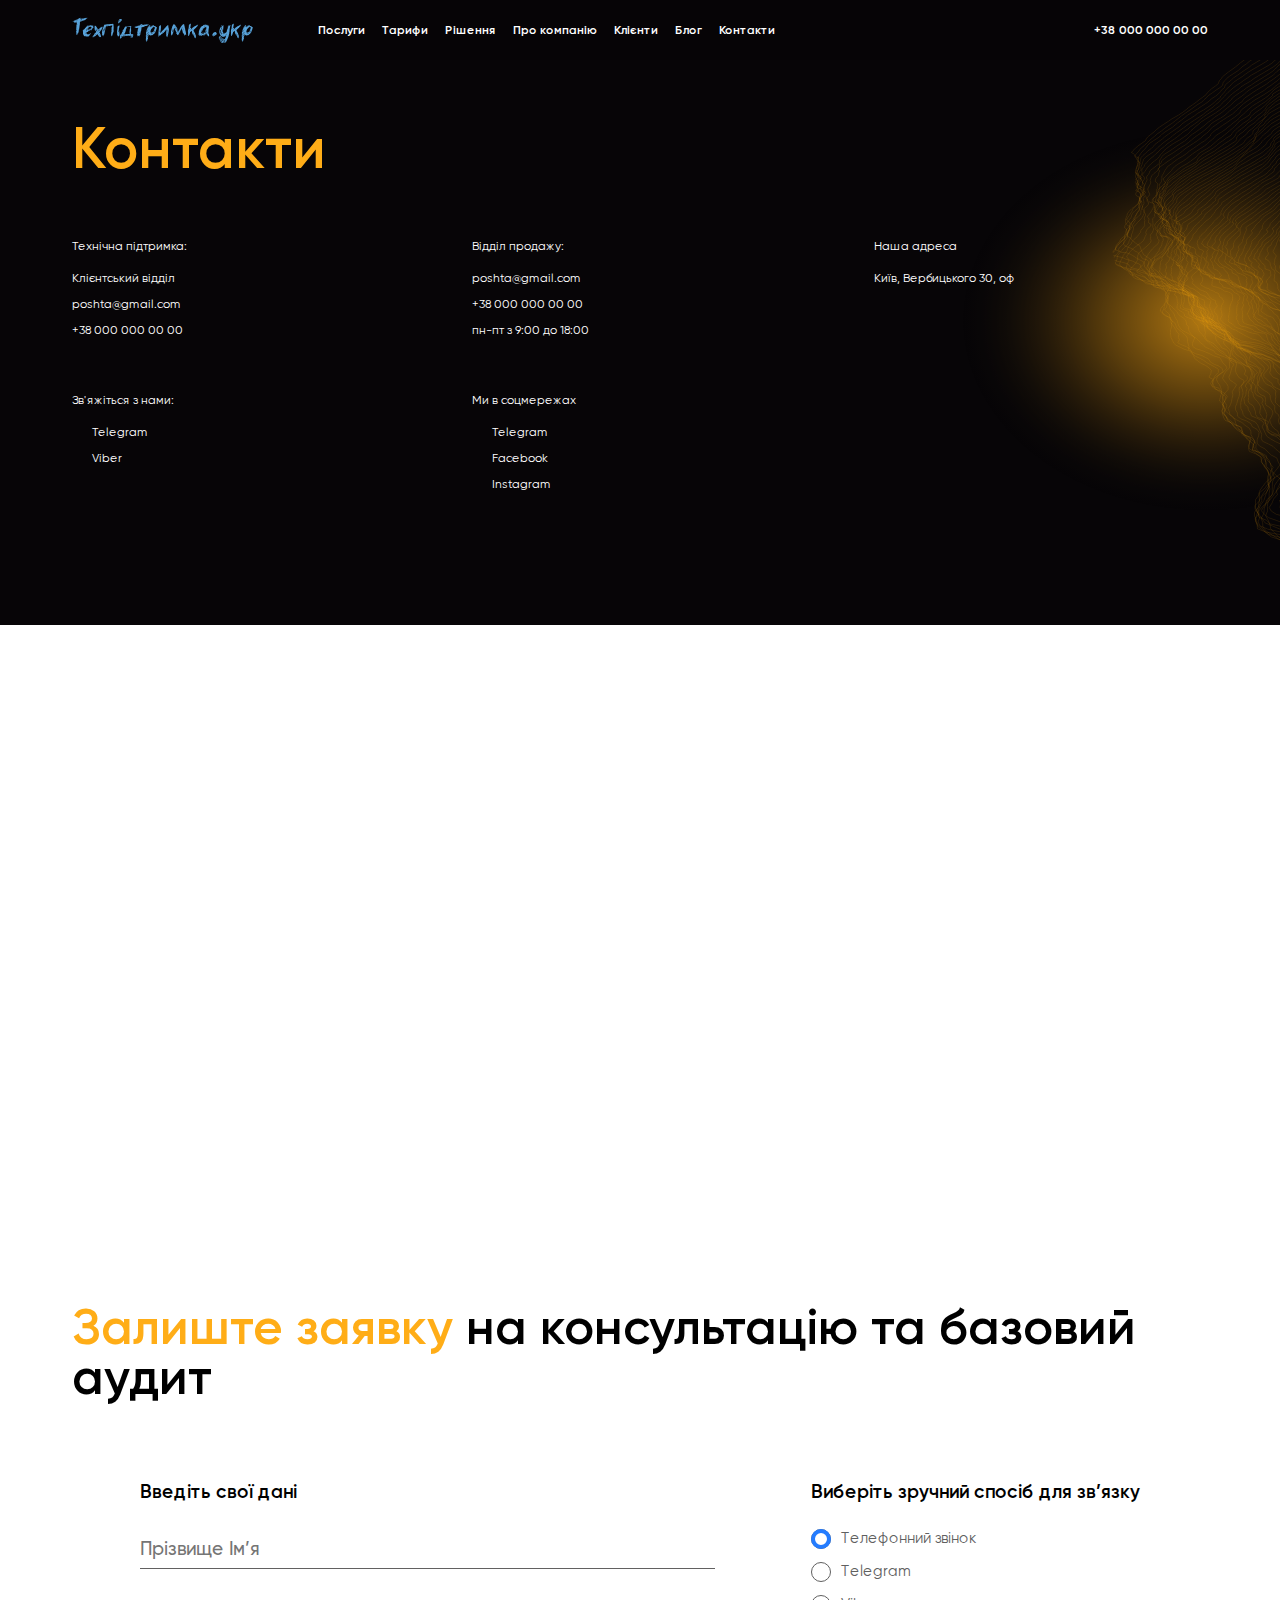
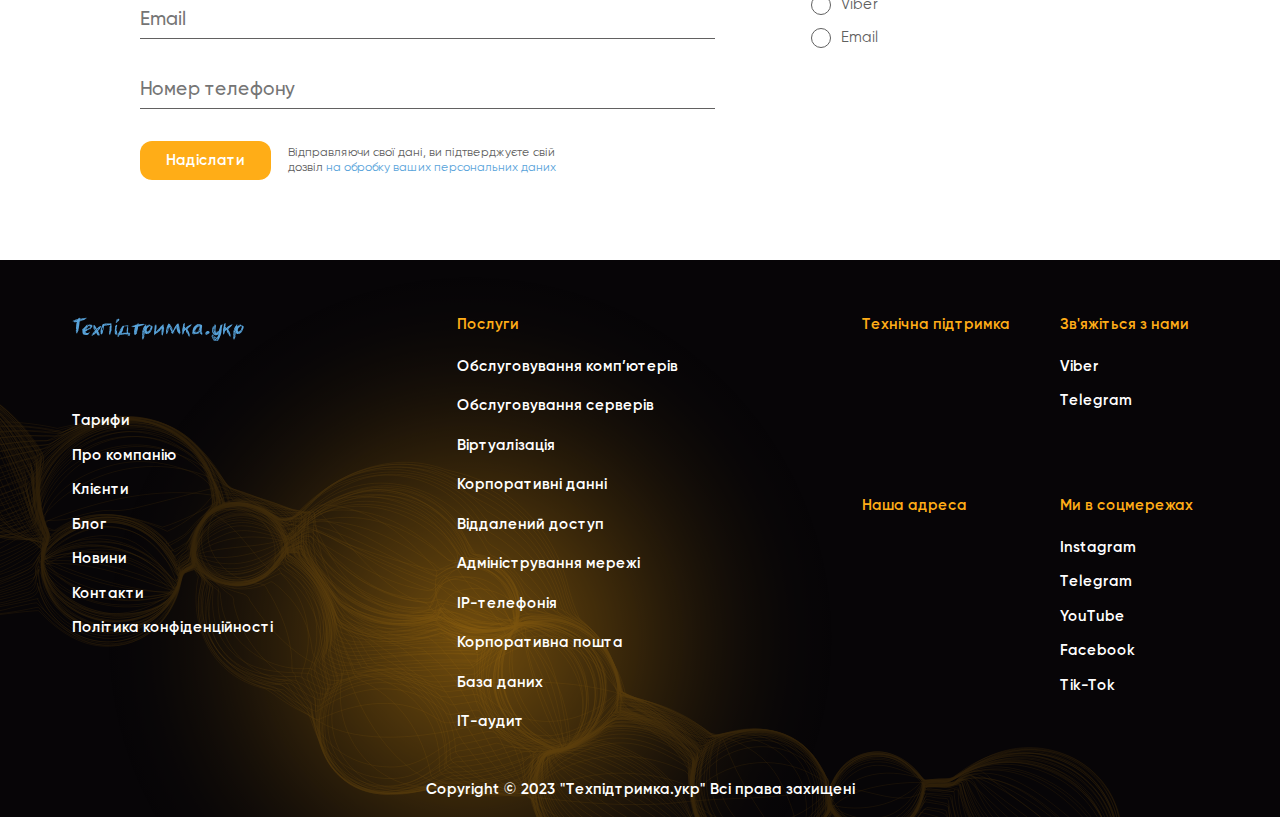
==== contacts.html @ 0f34d23a "Add files via upload" ====
<!doctype html>
<html lang="en">

<head>
	<title>Контакти</title>
	<meta charset="UTF-8">
	<meta name="format-detection" content="telephone=no">
	<!-- <style>body{opacity: 0;}</style> -->
	<link rel="stylesheet" href="css/style.min.css?_v=20230923235158">
	<meta name="robots" content="noindex, nofollow">
	<meta name="viewport" content="width=device-width, initial-scale=1.0">
</head>

<body>
	<div class="wrapper">
		<header class="header">
			<div class="header__container">
				<div class="header__logo-wrapper">
					<a href="#" class="header__logo"><img src="img/logo.svg" alt="logo"></a>
				</div>
				<div class="header__menu menu">
					<nav class="menu__body">
						<ul class="menu__list">
							<li class="menu__item"><a href="" class="menu__link">Послуги</a></li>
							<li class="menu__item"><a href="tariffs.html" class="menu__link">Тарифи</a></li>
							<li class="menu__item"><a href="solutions.html" class="menu__link">Рішення</a></li>
							<li class="menu__item"><a href="" class="menu__link">Про компанію</a></li>
							<li class="menu__item"><a href="" class="menu__link">Клієнти</a></li>
							<li class="menu__item"><a href="" class="menu__link">Блог</a></li>
							<li class="menu__item"><a href="contacts.html" class="menu__link">Контакти</a></li>
						</ul>
					</nav>
				</div>
				<a href="tel:+380000000000" class="header__call">+38 000 000 00 00</a>
				<button type="button" class="menu__icon icon-menu"><span></span></button>
			</div>
		</header>
		<main class="page-contacts">
			<section class="page-contacts__main main-contacts">
				<div class="main-contacts__container">
					<h1 class="main-contacts__title">Контакти</h1>
					<div class="main-contacts__body">
						<div class="main-contacts__item">
							<div class="main-contacts__label">Texнічна підтримка:</div>
							<div class="main-contacts__label">Клієнтський відділ</div>
							<a href="mailto:poshta@gmail.com" class="main-contacts__link">poshta@gmail.com</a>
							<a href="tel:+380000000000" class="main-contacts__link">+38 000 000 00 00</a>
						</div>
						<div class="main-contacts__item">
							<div class="main-contacts__label">Відділ продажу:</div>
							<a href="mailto:poshta@gmail.com" class="main-contacts__link">poshta@gmail.com</a>
							<a href="tel:+380000000000" class="main-contacts__link">+38 000 000 00 00</a>
							<div class="main-contacts__small-text">пн-пт з 9:00 до 18:00</div>
						</div>
						<div class="main-contacts__item">
							<div class="main-contacts__label">Наша адреса</div>
							<a href="#" class="main-contacts__link">Київ, Вербицького 30, оф</a>
						</div>
						<div class="main-contacts__item">
							<div class="main-contacts__label">Зв'яжіться з нами:</div>
							<a href="#" class="main-contacts__link main-contacts__link--societ">Telegram</a>
							<a href="#" class="main-contacts__link main-contacts__link--societ">Viber</a>
						</div>
						<div class="main-contacts__item">
							<div class="main-contacts__label">Ми в соцмережах</div>
							<a href="#" class="main-contacts__link main-contacts__link--societ">Telegram</a>
							<a href="#" class="main-contacts__link main-contacts__link--societ">Facebook</a>
							<a href="#" class="main-contacts__link main-contacts__link--societ">Instagram</a>
						</div>
					</div>
				</div>
			</section>
			<div class="page-contacts__map map">
				<div class="map__container">
					<div class="map__body">
						<iframe src="https://www.google.com/maps/embed?pb=!1m18!1m12!1m3!1d1271.4125043602346!2d30.664823413526623!3d50.40709875201347!2m3!1f0!2f0!3f0!3m2!1i1024!2i768!4f13.1!3m3!1m2!1s0x40d4c4f0b905f12d%3A0x8c354b086184bb72!2z0YPQuy4g0JDRgNGF0LjRgtC10LrRgtC-0YDQsCDQktC10YDQsdC40YbQutC-0LPQviwgMzAsINCa0LjQtdCyLCAwMjAwMA!5e0!3m2!1sru!2sua!4v1695494186461!5m2!1sru!2sua" allowfullscreen="" loading="lazy" referrerpolicy="no-referrer-when-downgrade"></iframe>
					</div>
				</div>
			</div>
			<section class="page-contacts__form-section form-section">
				<div class="form-section__container">
					<h2 class="form-section__title title"><span class="_orange">Залиште заявку </span>на консультацію
						та базовий аудит</h2>
					<form action="#" class="form-section__form form">
						<div class="form__body">
							<div class="form__inputs-block">
								<div class="form__label">Введіть свої дані</div>
								<div class="form__inputs">
									<div class="form__item">
										<input autocomplete="off" type="text" name="name" placeholder="Прізвище Ім’я" class="form__input input" required>
									</div>
									<div class="form__item">
										<input autocomplete="off" type="text" name="email" placeholder="Email" class="form__input input" required>
									</div>
									<div class="form__item">
										<input autocomplete="off" type="text" name="number" placeholder="Номер телефону" class="form__input input" required>
									</div>
								</div>
							</div>
							<div class="form__radio">
								<div class="form__label">Виберіть зручний
									спосіб для зв’язку</div>
								<div class="form__options options">
									<div class="options__item">
										<input id="connect_1" class="options__input" checked type="radio" value="phone" name="option">
										<label for="connect_1" class="options__label"><span class="options__text">Телефонний звінок</span></label>
									</div>
									<div class="options__item">
										<input id="connect_2" class="options__input" type="radio" value="telegram" name="option">
										<label for="connect_2" class="options__label"><span class="options__text">Telegram</span></label>
									</div>
									<div class="options__item">
										<input id="connect_3" class="options__input" type="radio" value="viber" name="option">
										<label for="connect_3" class="options__label"><span class="options__text">Viber</span></label>
									</div>
									<div class="options__item">
										<input id="connect_4" class="options__input" type="radio" value="email" name="option">
										<label for="connect_4" class="options__label"><span class="options__text">Email</span></label>
									</div>
								</div>
							</div>
						</div>
						<div class="form__row">
							<button class="form__button" type="submit">Надіслати</button>
							<div class="form__text">
								Відправляючи свої дані, ви підтверджуєте свій дозвіл
								<a href="#">на обробку ваших персональних даних</a>
							</div>
						</div>
					</form>
				</div>
			</section>
		</main>
		<footer class="footer">
			<div class="footer__container">
				<div class="footer__body">
					<div class="footer__column">
						<div class="footer__logo-wrapper">
							<a href="" class="footer__logo"><img src="img/logo.svg" alt=""></a>
						</div>
						<div data-spollers data-one-spoller class="footer__spollers spollers-footer">
							<details class="spollers-footer__item">
								<summary data-spoller class="spollers-footer__title">Послугли<span></span></summary>
								<div class="spollers-footer__body">
									<a href="#" class="spollers-footer__link">Послуга</a>
									<a href="#" class="spollers-footer__link">Послуга</a>
									<a href="#" class="spollers-footer__link">Послуга</a>
									<a href="#" class="spollers-footer__link">Послуга</a>
								</div>
							</details>
							<details class="spollers-footer__item">
								<summary data-spoller class="spollers-footer__title">Абонентам<span></span></summary>
								<div class="spollers-footer__body">Контент спойлера</div>
							</details>
							<details class="spollers-footer__item">
								<summary data-spoller class="spollers-footer__title">Про компанію<span></span></summary>
								<div class="spollers-footer__body">Контент спойлера</div>
							</details>
						</div>
						<nav class="footer__menu menu-footer">
							<ul class="menu-footer__list">
								<li class="menu-footer__item">
									<a href="tariffs.html" class="menu-footer__link link-footer">Тарифи</a>
								</li>
								<li class="menu-footer__item">
									<a href="#" class="menu-footer__link link-footer">Про компанію</a>
								</li>
								<li class="menu-footer__item">
									<a href="#" class="menu-footer__link link-footer">Клієнти</a>
								</li>
								<li class="menu-footer__item">
									<a href="#" class="menu-footer__link link-footer">Блог</a>
								</li>
								<li class="menu-footer__item">
									<a href="#" class="menu-footer__link link-footer">Новини</a>
								</li>
								<li class="menu-footer__item">
									<a href="contacts.html" class="menu-footer__link link-footer">Контакти</a>
								</li>
								<li class="menu-footer__item">
									<a href="#" class="menu-footer__link link-footer">Політика конфіденційності</a>
								</li>
							</ul>
						</nav>
					</div>
					<div class="footer__column">
						<h4 class="footer__label">Послуги</h4>
						<ul class="footer__services">
							<li class="footer__item-service">
								<a href="#" class="footer__link link-footer">Обслуговування комп’ютерів</a>
							</li>
							<li class="footer__item-service">
								<a href="#" class="footer__link link-footer">Обслуговування серверів</a>
							</li>
							<li class="footer__item-service">
								<a href="#" class="footer__link link-footer">Віртуалізація</a>
							</li>
							<li class="footer__item-service">
								<a href="#" class="footer__link link-footer">Корпоративні данні</a>
							</li>
							<li class="footer__item-service">
								<a href="#" class="footer__link link-footer">Віддалений доступ</a>
							</li>
							<li class="footer__item-service">
								<a href="#" class="footer__link link-footer">Адміністрування мережі</a>
							</li>
							<li class="footer__item-service">
								<a href="#" class="footer__link link-footer">IP-телефонія</a>
							</li>
							<li class="footer__item-service">
								<a href="#" class="footer__link link-footer">Корпоративна пошта</a>
							</li>
							<li class="footer__item-service">
								<a href="#" class="footer__link link-footer">База даних</a>
							</li>
							<li class="footer__item-service">
								<a href="#" class="footer__link link-footer">IT-аудит</a>
							</li>
						</ul>
					</div>
					<div class="footer__column">
						<div class="footer__part-column">
							<h4 class="footer__label">Технічна підтримка</h4>
							<div class="footer__column-body">
							</div>
						</div>
						<div class="footer__part-column">
							<h4 class="footer__label">Зв'яжіться з нами</h4>
							<div class="footer__column-body">
								<a href="#" class="footer__link link-footer _icon-s-viber _societ"><span class="_societ-text">Viber</span></a>
								<a href="#" class="footer__link link-footer _icon-s-telegram _societ"><span class="_societ-text">Telegram</span></a>
							</div>
						</div>
						<div class="footer__part-column">
							<h4 class="footer__label">Наша адреса</h4>
							<div class="footer__column-body"></div>
						</div>
						<div class="footer__part-column">
							<h4 class="footer__label">Ми в соцмережах</h4>
							<div class="footer__column-body">
								<a href="#" class="footer__link link-footer _icon-s-insta _societ"><span class="_societ-text">Instagram</span></a>
								<a href="#" class="footer__link link-footer _icon-s-telegram _societ"><span class="_societ-text">Telegram</span></a>
								<a href="#" class="footer__link link-footer _icon-s-youtube _societ"><span class="_societ-text">YouTube</span></a>
								<a href="#" class="footer__link link-footer _icon-s-facebook _societ"><span class="_societ-text">Facebook</span></a>
								<a href="#" class="footer__link link-footer _icon-s-tik-tok _societ"><span class="_societ-text">Tik-Tok</span></a>
							</div>
						</div>
					</div>
				</div>
				<div class="footer__copy">Copyright © 2023 "Техпідтримка.укр" Всі права захищені</div>
			</div>
		</footer>
	</div>
	<div id="popup" aria-hidden="true" class="popup">
		<div class="popup__wrapper">
			<div class="popup__content">
				<div class="popup__body">
					<div class="popup__image">
						<img src="img/popup-thanks.svg" alt="check">
					</div>
					<h2 class="popup__title">
						Дякуємо, ваша заявка прийнята</h2>
					<div class="popup__text">В найближчий час з вами зв’яжеться
						менеджер для консультації.</div>
					<a href="#" class="popup__close">Повернутись на головну</a>
				</div>
			</div>
		</div>
	</div>
	<script src="js/app.min.js?_v=20230923235158"></script>
</body>

</html>
---- css/style.min.css ----
@charset "UTF-8";@font-face{font-family:Gilroy;font-display:swap;src:url(../fonts/Gilroy-Light.woff2) format("woff2"),url(../fonts/Gilroy-Light.woff) format("woff");font-weight:300;font-style:normal}@font-face{font-family:icons;font-display:swap;src:url(../fonts/icons.woff2) format("woff2"),url(../fonts/icons.woff) format("woff");font-weight:400;font-style:normal}@font-face{font-family:Gilroy;font-display:swap;src:url(../fonts/Gilroy-Regular.woff2) format("woff2"),url(../fonts/Gilroy-Regular.woff) format("woff");font-weight:400;font-style:normal}@font-face{font-family:Gilroy;font-display:swap;src:url(../fonts/Gilroy-SemiBold.woff2) format("woff2"),url(../fonts/Gilroy-SemiBold.woff) format("woff");font-weight:600;font-style:normal}@font-face{font-family:Gilroy;font-display:swap;src:url(../fonts/Gilroy-Medium.woff2) format("woff2"),url(../fonts/Gilroy-Medium.woff) format("woff");font-weight:500;font-style:normal}[class*=_icon-]:before{font-family:icons;font-style:normal;font-weight:400;font-variant:normal;text-transform:none;line-height:1;-webkit-font-smoothing:antialiased;-moz-osx-font-smoothing:grayscale}[class*=_icon-]:before{display:block}._icon-spoller-arrow:before{content:"\e909"}._icon-arrow:before{content:"\e900"}._icon-check:before{content:"\e901"}._icon-minus:before{content:"\e902"}._icon-s-facebook:before{content:"\e903"}._icon-s-insta:before{content:"\e904"}._icon-s-telegram:before{content:"\e905"}._icon-s-tik-tok:before{content:"\e906"}._icon-s-viber:before{content:"\e907"}._icon-s-youtube:before{content:"\e908"}*{padding:0;margin:0;border:0}*,:after,:before{-webkit-box-sizing:border-box;box-sizing:border-box}body,html{height:100%;min-width:320px}body{color:#000;line-height:1;font-family:Gilroy;font-size:.9375rem;-ms-text-size-adjust:100%;-moz-text-size-adjust:100%;-webkit-text-size-adjust:100%;-webkit-font-smoothing:antialiased;-moz-osx-font-smoothing:grayscale}button,input,textarea{font-family:Gilroy;font-size:inherit;line-height:inherit}button{cursor:pointer;color:inherit;background-color:transparent}a{color:inherit;text-decoration:none}ul li{list-style:none}img{vertical-align:top}h1,h2,h3,h4,h5,h6{font-weight:inherit;font-size:inherit}.lock body{overflow:hidden;-ms-touch-action:none;touch-action:none;-ms-scroll-chaining:none;overscroll-behavior:none}.wrapper{min-height:100%;display:-webkit-box;display:-ms-flexbox;display:flex;-webkit-box-orient:vertical;-webkit-box-direction:normal;-ms-flex-direction:column;flex-direction:column;overflow:hidden}@supports (overflow:clip){.wrapper{overflow:clip}}.wrapper>main{-webkit-box-flex:1;-ms-flex:1 1 auto;flex:1 1 auto}.wrapper>*{min-width:0}[class*=__container]{max-width:72.875rem;margin:0 auto;padding:0 .9375rem}.button{display:-webkit-inline-box;display:-ms-inline-flexbox;display:inline-flex;padding:1.25rem 3.125rem;color:#fff;background-color:#ffad17;font-size:.9375rem;border-radius:15px;font-weight:600;-webkit-transition:background-color .3s;transition:background-color .3s}.button:active{background-color:#58a3da}.button--fw{width:100%}input[type=email],input[type=tel],input[type=text],textarea{-webkit-appearance:none;-moz-appearance:none;appearance:none}.input{border-radius:0!important;width:100%;display:block;padding:.5rem 0;border-bottom:1px solid #626161;color:#bfbfbf;font-weight:500}.input:focus{outline:0}.input[placeholder]:not([data-placeholder-nohiden])::-webkit-input-placeholder{-webkit-transition:opacity .3s;transition:opacity .3s}.input[placeholder]:not([data-placeholder-nohiden])::-moz-placeholder{-moz-transition:opacity .3s;transition:opacity .3s}.input[placeholder]:not([data-placeholder-nohiden]):-ms-input-placeholder{-ms-transition:opacity .3s;transition:opacity .3s}.input[placeholder]:not([data-placeholder-nohiden])::-ms-input-placeholder{-ms-transition:opacity .3s;transition:opacity .3s}.input[placeholder]:not([data-placeholder-nohiden])::placeholder{-webkit-transition:opacity .3s;transition:opacity .3s}.input[placeholder]:not([data-placeholder-nohiden]):focus::-webkit-input-placeholder{opacity:0}.input[placeholder]:not([data-placeholder-nohiden]):focus::-moz-placeholder{opacity:0}.input[placeholder]:not([data-placeholder-nohiden]):focus:-ms-input-placeholder{opacity:0}.input[placeholder]:not([data-placeholder-nohiden]):focus::-ms-input-placeholder{opacity:0}.input[placeholder]:not([data-placeholder-nohiden]):focus::placeholder{opacity:0}textarea.input{resize:none;padding:0 0}.checkbox{position:relative}.checkbox:not(:last-child){margin-bottom:.3125em}.checkbox__input{position:absolute;width:0;height:0;opacity:0}.checkbox__input:focus-visible+.checkbox__label:before{-webkit-box-shadow:0 0 5px #000;box-shadow:0 0 5px #000}.checkbox__input:checked+.checkbox__label:before{background:#000}.checkbox__label{cursor:pointer;display:-webkit-inline-box;display:-ms-inline-flexbox;display:inline-flex;position:relative;gap:10px}.checkbox__label:before{content:"";-ms-flex-item-align:start;align-self:flex-start;-webkit-box-flex:0;-ms-flex:0 0 20px;flex:0 0 20px;width:20px;height:20px;border:1px solid #a7a9ac}.checkbox__text{-ms-flex-item-align:center;-ms-grid-row-align:center;align-self:center}.options{display:-webkit-box;display:-ms-flexbox;display:flex;-webkit-box-orient:vertical;-webkit-box-direction:normal;-ms-flex-direction:column;flex-direction:column;-webkit-box-align:start;-ms-flex-align:start;align-items:flex-start}.options__item{position:relative;cursor:pointer}.options__item:not(:last-child){margin-bottom:.625rem}.options__input{width:0;height:0;opacity:0;position:absolute}.options__input:focus-visible+.options__label:before{-webkit-box-shadow:0 0 5px #000;box-shadow:0 0 5px #000}.options__input:checked+.options__label:after{-webkit-transform:scale(1);-ms-transform:scale(1);transform:scale(1)}.options__label{display:-webkit-inline-box;display:-ms-inline-flexbox;display:inline-flex;-webkit-box-align:center;-ms-flex-align:center;align-items:center;cursor:pointer;gap:10px}.options__label:before{content:"";-ms-flex-item-align:start;align-self:flex-start;width:20px;height:20px;-webkit-box-flex:0;-ms-flex:0 0 20px;flex:0 0 20px;border-radius:50%;border:1.5px solid #606060}.options__label:after{content:"";-webkit-transition:all .3s ease 0s;transition:all .3s ease 0s;-webkit-transform:scale(0);-ms-transform:scale(0);transform:scale(0);width:20px;height:20px;border-radius:50%;border:.25rem solid #247cff;position:absolute}.options__text{color:#606060;font-size:.9375rem}.noUi-target,.noUi-target *{-webkit-touch-callout:none;-webkit-tap-highlight-color:transparent;-webkit-user-select:none;-ms-touch-action:none;touch-action:none;-ms-user-select:none;-moz-user-select:none;user-select:none;-webkit-box-sizing:border-box;box-sizing:border-box}.noUi-target{position:relative}.noUi-base,.noUi-connects{width:100%;height:100%;position:relative;z-index:1}.noUi-connects{overflow:hidden;z-index:0}.noUi-connect,.noUi-origin{will-change:transform;position:absolute;z-index:1;top:0;right:0;height:100%;width:100%;-ms-transform-origin:0 0;-webkit-transform-origin:0 0;-webkit-transform-style:preserve-3d;transform-origin:0 0;-webkit-transform-style:flat;transform-style:flat}.noUi-txt-dir-rtl.noUi-horizontal .noUi-origin{left:0;right:auto}.noUi-vertical .noUi-origin{top:-100%;width:0}.noUi-horizontal .noUi-origin{height:0}.noUi-handle{-webkit-backface-visibility:hidden;backface-visibility:hidden;position:absolute}.noUi-touch-area{height:100%;width:100%}.noUi-state-tap .noUi-connect,.noUi-state-tap .noUi-origin{-webkit-transition:-webkit-transform .3s;transition:-webkit-transform .3s;transition:transform .3s;transition:transform .3s,-webkit-transform .3s}.noUi-state-drag *{cursor:inherit!important}.noUi-horizontal{height:18px}.noUi-horizontal .noUi-handle{width:34px;height:28px;right:-17px;top:-6px}.noUi-vertical{width:18px}.noUi-vertical .noUi-handle{width:28px;height:34px;right:-6px;bottom:-17px}.noUi-txt-dir-rtl.noUi-horizontal .noUi-handle{left:-17px;right:auto}.noUi-target{background:#fafafa;border-radius:4px;border:1px solid #d3d3d3;-webkit-box-shadow:inset 0 1px 1px #f0f0f0,0 3px 6px -5px #bbb;box-shadow:inset 0 1px 1px #f0f0f0,0 3px 6px -5px #bbb}.noUi-connects{border-radius:3px}.noUi-connect{background:#3fb8af}.noUi-draggable{cursor:ew-resize}.noUi-vertical .noUi-draggable{cursor:ns-resize}.noUi-handle{border:1px solid #d9d9d9;border-radius:3px;background:#fff;cursor:default;-webkit-box-shadow:inset 0 0 1px #fff,inset 0 1px 7px #ebebeb,0 3px 6px -3px #bbb;box-shadow:inset 0 0 1px #fff,inset 0 1px 7px #ebebeb,0 3px 6px -3px #bbb}.noUi-active{-webkit-box-shadow:inset 0 0 1px #fff,inset 0 1px 7px #ddd,0 3px 6px -3px #bbb;box-shadow:inset 0 0 1px #fff,inset 0 1px 7px #ddd,0 3px 6px -3px #bbb}.noUi-handle:after,.noUi-handle:before{content:"";display:block;position:absolute;height:14px;width:1px;background:#e8e7e6;left:14px;top:6px}.noUi-handle:after{left:17px}.noUi-vertical .noUi-handle:after,.noUi-vertical .noUi-handle:before{width:14px;height:1px;left:6px;top:14px}.noUi-vertical .noUi-handle:after{top:17px}[disabled] .noUi-connect{background:#b8b8b8}[disabled] .noUi-handle,[disabled].noUi-handle,[disabled].noUi-target{cursor:not-allowed}.noUi-pips,.noUi-pips *{-webkit-box-sizing:border-box;box-sizing:border-box}.noUi-pips{position:absolute;color:#999}.noUi-value{position:absolute;white-space:nowrap;text-align:center}.noUi-value-sub{color:#ccc;font-size:10px}.noUi-marker{position:absolute;background:#ccc}.noUi-marker-sub{background:#aaa}.noUi-marker-large{background:#aaa}.noUi-pips-horizontal{padding:10px 0;height:80px;top:100%;left:0;width:100%}.noUi-value-horizontal{-webkit-transform:translate(-50%,50%);-ms-transform:translate(-50%,50%);transform:translate(-50%,50%)}.noUi-rtl .noUi-value-horizontal{-webkit-transform:translate(50%,50%);-ms-transform:translate(50%,50%);transform:translate(50%,50%)}.noUi-marker-horizontal.noUi-marker{margin-left:-1px;width:2px;height:5px}.noUi-marker-horizontal.noUi-marker-sub{height:10px}.noUi-marker-horizontal.noUi-marker-large{height:15px}.noUi-pips-vertical{padding:0 10px;height:100%;top:0;left:100%}.noUi-value-vertical{-webkit-transform:translate(0,-50%);-ms-transform:translate(0,-50%);transform:translate(0,-50%);padding-left:25px}.noUi-rtl .noUi-value-vertical{-webkit-transform:translate(0,50%);-ms-transform:translate(0,50%);transform:translate(0,50%)}.noUi-marker-vertical.noUi-marker{width:5px;height:2px;margin-top:-1px}.noUi-marker-vertical.noUi-marker-sub{width:10px}.noUi-marker-vertical.noUi-marker-large{width:15px}.noUi-tooltip{display:block;position:absolute;border:1px solid #d9d9d9;border-radius:3px;background:#fff;color:#000;padding:5px;text-align:center;white-space:nowrap}.noUi-horizontal .noUi-tooltip{-webkit-transform:translate(-50%,0);-ms-transform:translate(-50%,0);transform:translate(-50%,0);left:50%;bottom:120%}.noUi-vertical .noUi-tooltip{-webkit-transform:translate(0,-50%);-ms-transform:translate(0,-50%);transform:translate(0,-50%);top:50%;right:120%}.noUi-horizontal .noUi-origin>.noUi-tooltip{-webkit-transform:translate(50%,0);-ms-transform:translate(50%,0);transform:translate(50%,0);left:auto;bottom:10px}.noUi-vertical .noUi-origin>.noUi-tooltip{-webkit-transform:translate(0,-18px);-ms-transform:translate(0,-18px);transform:translate(0,-18px);top:auto;right:28px}.header-window__range.noUi-target{background-color:transparent;border-radius:0;border:none;-webkit-box-shadow:none;box-shadow:none;height:.125rem}.header-window__range .noUi-base{background-color:#606060}.header-window__range .noUi-connects{border-radius:0}.header-window__range .noUi-connect{background-color:transparent}.header-window__range .noUi-handle{background-color:transparent;-webkit-box-shadow:none;box-shadow:none;border:none}.header-window__range .noUi-handle::after,.header-window__range .noUi-handle::before{display:none}.header-window__range .noUi-touch-area{width:.875rem;height:.875rem;border-radius:50%;background-color:#ffad17;margin-left:.75rem}body::after{content:"";background-color:rgba(0,0,0,.5);position:fixed;width:100%;height:100%;top:0;left:0;opacity:0;-webkit-transition:opacity .8s ease 0s;transition:opacity .8s ease 0s;pointer-events:none;z-index:149}.popup-show body::after{opacity:1}.popup{position:fixed;top:0;left:0;bottom:0;right:0;padding:30px 10px;-webkit-transition:visibility .8s ease 0s;transition:visibility .8s ease 0s;visibility:hidden;pointer-events:none}.popup_show{z-index:150;visibility:visible;overflow:auto;pointer-events:auto}.popup_show .popup__content{visibility:visible;-webkit-transform:scale(1);-ms-transform:scale(1);transform:scale(1)}.popup__wrapper{display:-webkit-box;display:-ms-flexbox;display:flex;-webkit-box-orient:vertical;-webkit-box-direction:normal;-ms-flex-direction:column;flex-direction:column;-webkit-box-align:center;-ms-flex-align:center;align-items:center;min-height:100%;-webkit-box-flex:1;-ms-flex:1 1 auto;flex:1 1 auto;width:100%;display:flex;-webkit-box-pack:center;-ms-flex-pack:center;justify-content:center;align-items:center}.popup__content{visibility:hidden;-webkit-transform:scale(0);-ms-transform:scale(0);transform:scale(0);-webkit-transition:-webkit-transform .3s ease 0s;transition:-webkit-transform .3s ease 0s;transition:transform .3s ease 0s;transition:transform .3s ease 0s,-webkit-transform .3s ease 0s;background-color:#fff;padding:2.125rem 1.25rem 1rem;width:100%;max-width:15rem;border-radius:10px}.lock .popup__content{visibility:visible}.popup__body{display:-webkit-box;display:-ms-flexbox;display:flex;-webkit-box-orient:vertical;-webkit-box-direction:normal;-ms-flex-direction:column;flex-direction:column;text-align:center;color:#070507;-webkit-box-align:center;-ms-flex-align:center;align-items:center}.popup__image{max-width:3.3125rem}.popup__image img{max-width:100%}.popup__image:not(:last-child){margin-bottom:1.625rem}.popup__title{font-size:1.125rem}.popup__title:not(:last-child){margin-bottom:1.625rem}.popup__text{font-size:.75rem;font-weight:300}.popup__text:not(:last-child){margin-bottom:1.0625rem}.popup__close{padding:.625rem .8125rem;border-radius:10px;background-color:#58a3da;-webkit-transition:background-color .3s;transition:background-color .3s;font-size:.75rem;font-weight:600;color:#fff}.popup__close:focus{outline:0}.popup__close:active{background-color:#ffad17}.spollers{display:-ms-grid;display:grid}.spollers__item{font-size:1.25rem;border-bottom:.0625rem solid #626161}.spollers__title{width:100%;cursor:default;text-align:left;padding:1.875rem 3.75rem 1.875rem 0;position:relative;list-style:none;font-size:1.125rem;font-weight:500;color:#070507}._spoller-init .spollers__title{cursor:pointer}._spoller-init .spollers__title::after,._spoller-init .spollers__title::before{content:"";position:absolute;right:10px;top:50%;background-color:#070507;height:2.5px;width:15px;-webkit-transition:-webkit-transform .5s ease 0s;transition:-webkit-transform .5s ease 0s;transition:transform .5s ease 0s;transition:transform .5s ease 0s,-webkit-transform .5s ease 0s}._spoller-init .spollers__title::before{-webkit-transform:translate(-75%,-50%) rotate(40deg);-ms-transform:translate(-75%,-50%) rotate(40deg);transform:translate(-75%,-50%) rotate(40deg);border-radius:50px 0 0 0}._spoller-init .spollers__title::after{-webkit-transform:translate(0,-50%) rotate(-40deg);-ms-transform:translate(0,-50%) rotate(-40deg);transform:translate(0,-50%) rotate(-40deg);border-radius:0 50px 0 0}._spoller-init .spollers__title._spoller-active::before{-webkit-transform:translateX(-75%) rotate(-40deg);-ms-transform:translateX(-75%) rotate(-40deg);transform:translateX(-75%) rotate(-40deg)}._spoller-init .spollers__title._spoller-active::after{-webkit-transform:rotate(40deg);-ms-transform:rotate(40deg);transform:rotate(40deg)}.spollers__body{padding:1.25rem 0;font-size:1rem}[class*=-ibg]{position:relative}[class*=-ibg] img{position:absolute;width:100%;height:100%;top:0;left:0;-o-object-fit:cover;object-fit:cover}[class*=-ibg--contain] img{-o-object-fit:contain;object-fit:contain}.title{font-weight:600}.title ._orange{color:#ffad17}.item-services{background-color:#090207;border-radius:15px;overflow:hidden;display:-webkit-box;display:-ms-flexbox;display:flex;color:#fff;overflow:hidden}.item-services__body{display:-webkit-box;display:-ms-flexbox;display:flex;-webkit-box-orient:vertical;-webkit-box-direction:normal;-ms-flex-direction:column;flex-direction:column;-webkit-box-pack:justify;-ms-flex-pack:justify;justify-content:space-between;padding:1.875rem 2.5rem 1.875rem 1.875rem}.item-services__title{font-weight:600}.item-services__title:not(:last-child){margin-bottom:1.25rem}.item-services__title a:hover{text-decoration:underline}.item-services__text{font-weight:500}.item-services__link{width:2.5625rem;height:2.1875rem;background-color:#ffad17;color:#000;display:-webkit-box;display:-ms-flexbox;display:flex;-webkit-box-pack:center;-ms-flex-pack:center;justify-content:center;-webkit-box-align:center;-ms-flex-align:center;align-items:center;border-radius:17px;font-size:1.25rem}.item-services__image{-webkit-box-flex:0;-ms-flex:0 0 38.786765%;flex:0 0 38.786765%;position:relative}.item-services__image img{position:absolute;bottom:0;right:0;width:100%;height:100%;-o-object-fit:contain;object-fit:contain;-o-object-position:bottom right;object-position:bottom right}.offer__block{border-radius:40px;overflow:hidden}.offer__content{padding:3.4375rem 1.25rem 1.25rem 3.4375rem}.offer__title{font-weight:600}.offer__sub-title{font-size:.9375rem}.offer__button{background-color:#58a3da;-webkit-transition:background-color .3s;transition:background-color .3s;display:inline-block;padding:1.1875rem 1.625rem;border-radius:15px;color:#fff;font-weight:600}.offer__button::active{background-color:#ffad17}.offer__image{display:none}.header{background-color:#060406;color:#fff;padding:1.0625rem 0;font-size:.75rem;position:fixed;top:0;left:0;width:100%;z-index:100}.header__container{display:-webkit-box;display:-ms-flexbox;display:flex;-webkit-box-align:center;-ms-flex-align:center;align-items:center}.header__logo-wrapper{-webkit-box-flex:0;-ms-flex:0 1 11.3125rem;flex:0 1 11.3125rem}.header__logo{max-width:11.3125rem;display:block;-webkit-transition:-webkit-transform .3s;transition:-webkit-transform .3s;transition:transform .3s;transition:transform .3s,-webkit-transform .3s}.header__logo img{max-width:100%}.header__call{font-weight:500;-webkit-box-flex:0;-ms-flex:0 0 auto;flex:0 0 auto;-webkit-transition:color .3s;transition:color .3s;font-weight:600}.header__call:active{color:#58a3da}.menu__list{display:-webkit-box;display:-ms-flexbox;display:flex;-ms-flex-wrap:wrap;flex-wrap:wrap;-webkit-column-gap:1.0625rem;-moz-column-gap:1.0625rem;column-gap:1.0625rem;row-gap:.625rem}.menu__link{font-weight:600;-webkit-transition:color .3s;transition:color .3s}.menu__link:active{color:#58a3da}.menu__link._active{color:#58a3da;pointer-events:none}.icon-menu{display:none}.footer{background-color:#070507;padding-bottom:1.25rem;color:#fff;font-weight:600;position:relative}.footer::before{content:"";position:absolute;bottom:0;left:0;width:100%;height:100%;background:url(../img/footer-decor.svg) left bottom/contain no-repeat}.footer__container{position:relative;z-index:2}.footer__body{display:-webkit-box;display:-ms-flexbox;display:flex}.footer__logo{max-width:10.75rem;display:inline-block;-webkit-transition:-webkit-transform .3s;transition:-webkit-transform .3s;transition:transform .3s;transition:transform .3s,-webkit-transform .3s}.footer__logo:active{-webkit-transform:scale(1.05);-ms-transform:scale(1.05);transform:scale(1.05)}.footer__logo img{max-width:100%}.footer__label:not(:last-child){margin-bottom:1.5625rem}.footer__item-service:not(:last-child){margin-bottom:1.25rem}.footer__column-body{display:-webkit-box;display:-ms-flexbox;display:flex;gap:.9375rem}.footer__copy{text-align:center}.menu-footer__item:not(:last-child){margin-bottom:.9375rem}.link-footer{line-height:1.3}.main-block__text{color:#606060;line-height:1.5}.main-block__sub-title{font-weight:600}.tabs-tariffs__navigation{padding:.1875rem;border-radius:30px;background-color:#f2f2f2;display:-webkit-inline-box;display:-ms-inline-flexbox;display:inline-flex}.tabs-tariffs__title{padding:1.125rem 3.125rem;border-radius:40px;color:#b9b9ba;font-size:.75rem;font-weight:600;background-color:transparent}.tabs-tariffs__title._tab-active{background-color:#58a3da;color:#fff}.window-main-block{background-color:#f4f4f4;border-radius:1.25rem;overflow:hidden}.header-window{background-color:#282829;padding:2rem 2.6875rem;color:#fff}.header-window__title{color:#b9b9ba;font-size:.75rem;font-weight:500}.header-window__call{font-size:1rem;font-weight:600;line-height:1.5}.header-window__grid{display:-ms-grid;display:grid}.header-window__top{display:-webkit-box;display:-ms-flexbox;display:flex;-webkit-box-pack:justify;-ms-flex-pack:justify;justify-content:space-between;gap:1.25rem;-webkit-box-align:center;-ms-flex-align:center;align-items:center}.header-window__top:not(:last-child){margin-bottom:.75rem}.header-window__label{font-size:.75rem;font-weight:500}.header-window__value{font-size:1rem;font-weight:500}.header-window__value input{max-width:25px;display:inline-block;background-color:transparent;color:#fff;text-align:right}#time-range .header-window__value input{max-width:1.125rem}.header-window__range:not(:last-child){margin-bottom:.5625rem}.header-window__values-range{display:-webkit-box;display:-ms-flexbox;display:flex;-webkit-box-pack:justify;-ms-flex-pack:justify;justify-content:space-between;gap:1.25rem}.header-window__range-value{color:#606060;font-size:.5625rem;font-weight:500}.header-window__checkboxes{display:-webkit-box;display:-ms-flexbox;display:flex;-ms-flex-wrap:wrap;flex-wrap:wrap;gap:.1875rem}.header-window__checkbox{position:relative;-webkit-box-flex:0;-ms-flex:0 0 auto;flex:0 0 auto}.header-window__input-checkbox{position:absolute;width:0;height:0;opacity:0}.header-window__input-checkbox:checked+.header-window__label-checkbox{color:#fff;background-color:#ffad17}.header-window__label-checkbox{width:2.3125rem;height:2.3125rem;border-radius:10px;border:.0625rem solid #ffad17;font-size:.5625rem;display:-webkit-box;display:-ms-flexbox;display:flex;-webkit-box-pack:center;-ms-flex-pack:center;justify-content:center;-webkit-box-align:center;-ms-flex-align:center;align-items:center;font-weight:500;cursor:pointer;color:#606060;-webkit-transition:color .3s,border-color .3s;transition:color .3s,border-color .3s}.content-window{display:-ms-grid;display:grid;-ms-grid-columns:1fr (14.75rem)[3];grid-template-columns:1fr repeat(3,14.75rem);padding:2.3125rem 1.875rem 2.875rem;font-size:.75rem;row-gap:1.3125rem;text-align:center;position:relative}.content-window::after,.content-window::before{content:"";position:absolute;width:100%;left:0;background-color:#f4f4f4;z-index:2}.content-window::before{top:0;height:2.3125rem}.content-window::after{bottom:0;height:2.875rem}.content-window__title{font-size:.875rem;color:#282829}.content-window__tariff{font-size:.875rem;color:#282829;line-height:1.4;padding:0 .625rem}.content-window__label{text-align:left}.content-window__value ._icon-check{width:1.4375rem;height:1.4375rem;display:inline-block;border-radius:50%;background-color:#ffad17;display:-webkit-box;display:-ms-flexbox;display:flex;-webkit-box-pack:center;-ms-flex-pack:center;justify-content:center;-webkit-box-align:center;-ms-flex-align:center;align-items:center;color:#fff;margin:0 auto;font-size:.625rem}.content-window__value ._icon-minus{width:1.4375rem;height:1.4375rem;display:inline-block;border-radius:50%;background-color:#606060;display:-webkit-box;display:-ms-flexbox;display:flex;-webkit-box-pack:center;-ms-flex-pack:center;justify-content:center;-webkit-box-align:center;-ms-flex-align:center;align-items:center;color:#fff;margin:0 auto;font-size:.1875rem}.content-window__button{padding:.8125rem 1.875rem;display:inline-block;background-color:#58a3da;border-radius:15px;-ms-flex-item-align:center;-ms-grid-row-align:center;align-self:center;color:#fff;font-size:.5625rem;font-weight:600;max-width:10.4375rem;margin:0 auto;-webkit-transition:background-color .3s;transition:background-color .3s}.content-window__decor{width:.0625rem;height:100%;background-color:#606060;position:absolute}.services__title:not(:last-child){margin-bottom:1.25rem}.services__button-wrapper{display:-webkit-box;display:-ms-flexbox;display:flex;-webkit-box-pack:center;-ms-flex-pack:center;justify-content:center}.form{max-width:62.5rem;margin:0 auto}.form__label{font-weight:600}.form__button{padding:.75rem 1.625rem;border-radius:12px;background-color:#ffad17;color:#fff;font-weight:600;-webkit-transition:background-color .3s;transition:background-color .3s}.form__button:active{background-color:#58a3da}.form__text{color:#606060;font-size:.75rem;max-width:18.125rem;line-height:1.3}.form__text a{color:#58a3da}.first-display-solutions{position:relative;overflow:hidden;background-color:#d4eeca}.first-display-solutions__container{position:relative;z-index:2}.first-display-solutions__offer{max-width:28.125rem}.first-display-solutions__title{color:#010101;font-weight:600}.first-display-solutions__button{padding:1.0625rem 2.6875rem;border-radius:15px;background-color:#ffad17;color:#fff;font-weight:600;-webkit-transition:background-color .3s;transition:background-color .3s}.first-display-solutions__button:active{background-color:#58a3da}.first-display-solutions__image{position:absolute;top:50px;right:0;width:100%;height:100%;-o-object-fit:cover;object-fit:cover}.tabs-solutions-block__title{font-weight:500}.tabs-solutions__title{padding:.625rem 1.25rem;border-radius:15px;background-color:#e8e8e8;color:#000;font-size:.875rem;font-weight:500;text-align:left;-webkit-transition:color .3s,background-color .3s;transition:color .3s,background-color .3s}.tabs-solutions__title ._icon-spoller-arrow{display:none}.tabs-solutions__title._tab-active{background-color:#ffad17;color:#fff;pointer-events:none}.tabs-solutions__title._tab-active ._icon-spoller-arrow{-webkit-transform:rotate(0);-ms-transform:rotate(0);transform:rotate(0)}.body-tab-solutions{height:100%}.body-tab-solutions__wrapper{border-radius:25px;min-height:100%}.body-tab-solutions__main{padding:2.5rem}.body-tab-solutions__header{display:-webkit-box;display:-ms-flexbox;display:flex;gap:1.25rem;border-bottom:.0625rem solid #e8e8e8}.body-tab-solutions__header:not(:last-child){margin-bottom:1.3125rem}.body-tab-solutions__title{-ms-flex-item-align:center;-ms-grid-row-align:center;align-self:center}.body-tab-solutions__list-item{font-size:.8125rem;font-weight:300}.body-tab-solutions__list-item::before{content:"";display:inline-block;width:.4375rem;height:.4375rem;border-radius:50%;background-color:#ffad17;margin-right:.4375rem}.body-tab-solutions__list-item:not(:last-child){margin-bottom:.875rem}.road{color:#fff;background-color:#060406}.road__title{color:#fff}.road__body{list-style-type:none;counter-reset:item;position:relative}.road__body::before{content:"";position:absolute;background-color:#fff}.road__item{font-size:.9375rem;display:-webkit-box;display:-ms-flexbox;display:flex;position:relative}.road__line{position:absolute;background-color:#fff;-webkit-transform:translate(0,-50%);-ms-transform:translate(0,-50%);transform:translate(0,-50%);top:50%}.road__line::after,.road__line::before{content:"";position:absolute;width:.375rem;height:.375rem;border-radius:50%;background-color:#fff}.card-benefits__image{position:relative;padding-bottom:84.790875%}.card-benefits__image img{position:absolute;top:0;left:0;width:100%;height:100%;-o-object-fit:contain;object-fit:contain;-o-object-position:center;object-position:center;-webkit-filter:drop-shadow(0 5.5081195831px 5.5081195831px rgba(0, 0, 0, .25));filter:drop-shadow(0 5.5081195831px 5.5081195831px rgba(0, 0, 0, .25))}.card-benefits__content{padding:0 1.25rem}.card-benefits__label{font-weight:600;font-size:1.1875rem}.card-benefits__label:not(:last-child){margin-bottom:.875rem}.card-benefits__text{font-size:.8125rem;font-weight:300}.card-benefits__text:not(:last-child){margin-bottom:.875rem}.clients{background-color:#060406}.clients__title{color:#fff}.clients__list{display:-webkit-box;display:-ms-flexbox;display:flex;-webkit-box-align:center;-ms-flex-align:center;align-items:center;-webkit-column-gap:3.125rem;-moz-column-gap:3.125rem;column-gap:3.125rem;row-gap:1.875rem;-ms-flex-wrap:wrap;flex-wrap:wrap}.clients__item{max-width:11.75rem;-webkit-transition:-webkit-transform .3s;transition:-webkit-transform .3s;transition:transform .3s;transition:transform .3s,-webkit-transform .3s}.clients__item:active{-webkit-transform:scale(1.05);-ms-transform:scale(1.05);transform:scale(1.05)}.clients__item img{max-width:100%}.direction__cards:not(:last-child){margin-bottom:1.0625rem}.direction__button-wrapper{display:none}.direction__button{padding:.625rem 1.25rem;border-radius:10px;background-color:#ffad17;color:#fff;font-size:.9375rem;font-weight:600;-webkit-transition:background-color .3s;transition:background-color .3s}.direction__button:active{background-color:#58a3da}.card-direction{background-color:#fff;-webkit-box-shadow:0 5px 10px rgba(0,0,0,.2);box-shadow:0 5px 10px rgba(0,0,0,.2);border-radius:10px;overflow:hidden}.card-direction__image{position:relative;padding-bottom:56%}.card-direction__image img{position:absolute;top:0;left:0;width:100%;height:100%;-o-object-fit:cover;object-fit:cover}.card-direction__body{padding:1.25rem 1.25rem 1.5625rem}.card-direction__label{color:#58a3da;text-align:center;text-transform:uppercase;font-size:1rem;font-weight:600}.card-direction__label:not(:last-child){margin-bottom:.75rem}.card-direction__label ._icon-spoller-arrow{display:none}.card-direction__item{font-size:.8125rem;font-weight:300;display:-webkit-box;display:-ms-flexbox;display:flex;-webkit-box-align:center;-ms-flex-align:center;align-items:center;gap:.5rem}.card-direction__item:not(:last-child){margin-bottom:.5rem}.card-direction__item::before{content:"";display:inline-block;width:.375rem;height:.375rem;border-radius:50%;background-color:#ffad17;-webkit-box-flex:0;-ms-flex:0 0 auto;flex:0 0 auto}.main-contacts{background-color:#070507;color:#fff;position:relative}.main-contacts::before{content:"";position:absolute;right:0;top:0;height:100%;width:54.362934%;background:url(../img/contacts/main-decor.svg) right bottom/contain no-repeat}.main-contacts__container{position:relative;z-index:2}.main-contacts__title{color:#ffad17;font-weight:600}.main-contacts__item{display:-webkit-box;display:-ms-flexbox;display:flex;-webkit-box-orient:vertical;-webkit-box-direction:normal;-ms-flex-direction:column;flex-direction:column;font-size:.75rem;-webkit-box-align:start;-ms-flex-align:start;align-items:flex-start}.main-contacts__item>:not(:last-child){margin-bottom:.875rem}.main-contacts__label:first-child{margin-bottom:1.25rem}.main-contacts__link{display:inline-block}.main-contacts__link--societ{margin-left:1.25rem}.map__body{border-radius:10px;overflow:hidden;position:relative;padding-bottom:49.013807%}.map__body iframe{position:absolute;top:0;left:0;width:100%;height:100%;-o-object-fit:cover;object-fit:cover}.noUi-target,.noUi-target *{-webkit-touch-callout:none;-webkit-tap-highlight-color:transparent;-webkit-user-select:none;-ms-touch-action:none;touch-action:none;-ms-user-select:none;-moz-user-select:none;user-select:none;-webkit-box-sizing:border-box;box-sizing:border-box}.noUi-target{position:relative}.noUi-base,.noUi-connects{width:100%;height:100%;position:relative;z-index:1}.noUi-connects{overflow:hidden;z-index:0}.noUi-connect,.noUi-origin{will-change:transform;position:absolute;z-index:1;top:0;right:0;height:100%;width:100%;-ms-transform-origin:0 0;-webkit-transform-origin:0 0;-webkit-transform-style:preserve-3d;transform-origin:0 0;-webkit-transform-style:flat;transform-style:flat}.noUi-txt-dir-rtl.noUi-horizontal .noUi-origin{left:0;right:auto}.noUi-vertical .noUi-origin{top:-100%;width:0}.noUi-horizontal .noUi-origin{height:0}.noUi-handle{-webkit-backface-visibility:hidden;backface-visibility:hidden;position:absolute}.noUi-touch-area{height:100%;width:100%}.noUi-state-tap .noUi-connect,.noUi-state-tap .noUi-origin{-webkit-transition:transform .3s;-webkit-transition:-webkit-transform .3s;transition:-webkit-transform .3s;transition:transform .3s;transition:transform .3s,-webkit-transform .3s}.noUi-state-drag *{cursor:inherit!important}.noUi-horizontal{height:18px}.noUi-horizontal .noUi-handle{width:34px;height:28px;right:-17px;top:-6px}.noUi-vertical{width:18px}.noUi-vertical .noUi-handle{width:28px;height:34px;right:-6px;bottom:-17px}.noUi-txt-dir-rtl.noUi-horizontal .noUi-handle{left:-17px;right:auto}.noUi-target{background:#fafafa;border-radius:4px;border:1px solid #d3d3d3;-webkit-box-shadow:inset 0 1px 1px #f0f0f0,0 3px 6px -5px #bbb;box-shadow:inset 0 1px 1px #f0f0f0,0 3px 6px -5px #bbb}.noUi-connects{border-radius:3px}.noUi-connect{background:#3fb8af}.noUi-draggable{cursor:ew-resize}.noUi-vertical .noUi-draggable{cursor:ns-resize}.noUi-handle{border:1px solid #d9d9d9;border-radius:3px;background:#fff;cursor:default;-webkit-box-shadow:inset 0 0 1px #fff,inset 0 1px 7px #ebebeb,0 3px 6px -3px #bbb;box-shadow:inset 0 0 1px #fff,inset 0 1px 7px #ebebeb,0 3px 6px -3px #bbb}.noUi-active{-webkit-box-shadow:inset 0 0 1px #fff,inset 0 1px 7px #ddd,0 3px 6px -3px #bbb;box-shadow:inset 0 0 1px #fff,inset 0 1px 7px #ddd,0 3px 6px -3px #bbb}.noUi-handle:after,.noUi-handle:before{content:"";display:block;position:absolute;height:14px;width:1px;background:#e8e7e6;left:14px;top:6px}.noUi-handle:after{left:17px}.noUi-vertical .noUi-handle:after,.noUi-vertical .noUi-handle:before{width:14px;height:1px;left:6px;top:14px}.noUi-vertical .noUi-handle:after{top:17px}[disabled] .noUi-connect{background:#b8b8b8}[disabled] .noUi-handle,[disabled].noUi-handle,[disabled].noUi-target{cursor:not-allowed}.noUi-pips,.noUi-pips *{-webkit-box-sizing:border-box;box-sizing:border-box}.noUi-pips{position:absolute;color:#999}.noUi-value{position:absolute;white-space:nowrap;text-align:center}.noUi-value-sub{color:#ccc;font-size:10px}.noUi-marker{position:absolute;background:#ccc}.noUi-marker-sub{background:#aaa}.noUi-marker-large{background:#aaa}.noUi-pips-horizontal{padding:10px 0;height:80px;top:100%;left:0;width:100%}.noUi-value-horizontal{-webkit-transform:translate(-50%,50%);-ms-transform:translate(-50%,50%);transform:translate(-50%,50%)}.noUi-rtl .noUi-value-horizontal{-webkit-transform:translate(50%,50%);-ms-transform:translate(50%,50%);transform:translate(50%,50%)}.noUi-marker-horizontal.noUi-marker{margin-left:-1px;width:2px;height:5px}.noUi-marker-horizontal.noUi-marker-sub{height:10px}.noUi-marker-horizontal.noUi-marker-large{height:15px}.noUi-pips-vertical{padding:0 10px;height:100%;top:0;left:100%}.noUi-value-vertical{-webkit-transform:translate(0,-50%);-ms-transform:translate(0,-50%);transform:translate(0,-50%);padding-left:25px}.noUi-rtl .noUi-value-vertical{-webkit-transform:translate(0,50%);-ms-transform:translate(0,50%);transform:translate(0,50%)}.noUi-marker-vertical.noUi-marker{width:5px;height:2px;margin-top:-1px}.noUi-marker-vertical.noUi-marker-sub{width:10px}.noUi-marker-vertical.noUi-marker-large{width:15px}.noUi-tooltip{display:block;position:absolute;border:1px solid #d9d9d9;border-radius:3px;background:#fff;color:#000;padding:5px;text-align:center;white-space:nowrap}.noUi-horizontal .noUi-tooltip{-webkit-transform:translate(-50%,0);-ms-transform:translate(-50%,0);transform:translate(-50%,0);left:50%;bottom:120%}.noUi-vertical .noUi-tooltip{-webkit-transform:translate(0,-50%);-ms-transform:translate(0,-50%);transform:translate(0,-50%);top:50%;right:120%}.noUi-horizontal .noUi-origin>.noUi-tooltip{-webkit-transform:translate(50%,0);-ms-transform:translate(50%,0);transform:translate(50%,0);left:auto;bottom:10px}.noUi-vertical .noUi-origin>.noUi-tooltip{-webkit-transform:translate(0,-18px);-ms-transform:translate(0,-18px);transform:translate(0,-18px);top:auto;right:28px}@media (min-width:29.99875em){.footer__label{color:#ffad17}.spollers-footer{display:none}.form__row{display:-webkit-box;display:-ms-flexbox;display:flex;gap:1.0625rem;-webkit-box-align:center;-ms-flex-align:center;align-items:center}.benefits__cards{display:-ms-grid;display:grid;-ms-grid-columns:(1fr)[4];grid-template-columns:repeat(4,1fr);gap:1.25rem}.direction__cards{display:-ms-grid;display:grid;-ms-grid-columns:(1fr)[4];grid-template-columns:repeat(4,1fr);-webkit-column-gap:1.875rem;-moz-column-gap:1.875rem;column-gap:1.875rem;row-gap:2.5rem}.main-contacts__body{display:-ms-grid;display:grid;-ms-grid-columns:(auto)[3];grid-template-columns:repeat(3,auto);row-gap:3.625rem}}@media (min-width:29.99875em) and (min-width:72.875em){.faq__title:not(:last-child){margin-bottom:2.5rem}}@media (min-width:29.99875em) and (min-width:48em){.main-contacts__body{-webkit-column-gap:5.625rem;-moz-column-gap:5.625rem;column-gap:5.625rem}}@media (min-width:37.5rem){.tabs-solutions{display:-webkit-box;display:-ms-flexbox;display:flex}.tabs-solutions__navigation{-webkit-box-flex:0;-ms-flex:0 0 auto;flex:0 0 auto;display:-webkit-box;display:-ms-flexbox;display:flex;-webkit-box-orient:vertical;-webkit-box-direction:normal;-ms-flex-direction:column;flex-direction:column}.tabs-solutions__content{-webkit-box-flex:1;-ms-flex:1 1 auto;flex:1 1 auto}}@media (min-width:37.5rem) and (min-width:77.5em){.tabs-solutions{gap:3.75rem}}@media (min-width:37.5rem) and (min-width:72.875em){.tabs-solutions__navigation{gap:1rem}}@media (min-width:47.99875em){.offer__wrapper{-webkit-box-shadow:0 5.5081195831px 5.5081195831px rgba(0,0,0,.25);box-shadow:0 5.5081195831px 5.5081195831px rgba(0,0,0,.25);border-radius:40px}.offer__block{display:-webkit-box;display:-ms-flexbox;display:flex;-webkit-box-pack:justify;-ms-flex-pack:justify;justify-content:space-between}.offer__image{display:block;-webkit-box-flex:0;-ms-flex:0 0 34.60076%;flex:0 0 34.60076%}.offer__image img{width:100%;height:100%;-o-object-fit:cover;object-fit:cover;-o-object-position:left;object-position:left}.header__menu{-webkit-box-flex:1;-ms-flex:1 1 auto;flex:1 1 auto}.footer__body{gap:1.875rem;-webkit-box-pack:justify;-ms-flex-pack:justify;justify-content:space-between}.footer__body:not(:last-child){margin-bottom:3.125rem}.footer__column:last-child{display:-ms-grid;display:grid;-ms-grid-columns:(1fr)[2];grid-template-columns:repeat(2,1fr);gap:3.125rem}.footer__logo-wrapper:not(:last-child){margin-bottom:4.375rem}.footer__link._societ::before{display:none}.footer__column-body{-webkit-box-orient:vertical;-webkit-box-direction:normal;-ms-flex-direction:column;flex-direction:column}.header-window__grid{-ms-grid-columns:(1fr)[2];grid-template-columns:repeat(2,1fr);row-gap:2.4375rem;-webkit-column-gap:1.25rem;-moz-column-gap:1.25rem;column-gap:1.25rem}.header-window__item{max-width:18.5rem}.services__items{display:-ms-grid;display:grid;-ms-grid-columns:(1fr)[2];grid-template-columns:repeat(2,1fr);gap:.625rem}.form__body{display:-webkit-box;display:-ms-flexbox;display:flex;gap:6rem}.form__inputs-block{-webkit-box-flex:1;-ms-flex:1 1 auto;flex:1 1 auto}.form__radio{-webkit-box-flex:0;-ms-flex:0 0 auto;flex:0 0 auto}.body-tab-solutions__wrapper{-webkit-box-shadow:0 5.5081195831px 5.5081195831px rgba(0,0,0,.25);box-shadow:0 5.5081195831px 5.5081195831px rgba(0,0,0,.25);overflow:hidden;display:-webkit-box;display:-ms-flexbox;display:flex}.body-tab-solutions__main{-webkit-box-flex:1;-ms-flex:1 1 auto;flex:1 1 auto}.body-tab-solutions__image{-webkit-box-flex:0;-ms-flex:0 0 auto;flex:0 0 auto;position:relative}.body-tab-solutions__image img{position:absolute;top:0;left:0;width:100%;height:100%;-o-object-fit:cover;object-fit:cover}.road__title{max-width:37.5rem}.road__body{-webkit-box-align:center;-ms-flex-align:center;align-items:center;display:-webkit-box;display:-ms-flexbox;display:flex;-webkit-box-pack:justify;-ms-flex-pack:justify;justify-content:space-between}.road__body::before{height:.1875rem;top:50%;left:.3125rem;-webkit-transform:rotate(0,-50%);-ms-transform:rotate(0,-50%);transform:rotate(0,-50%)}.road__item{-webkit-box-orient:vertical;-webkit-box-direction:normal;-ms-flex-direction:column;flex-direction:column;gap:1.25rem;height:8.75rem;-webkit-box-pack:justify;-ms-flex-pack:justify;justify-content:space-between}.road__item:nth-child(odd){margin-bottom:6.5625rem}.road__item:nth-child(odd)::after{counter-increment:item;content:counter(item);width:2.3125rem;height:2.3125rem;border-radius:50%;background-color:#ffad17;display:-webkit-inline-box;display:-ms-inline-flexbox;display:inline-flex;-webkit-box-pack:center;-ms-flex-pack:center;justify-content:center;-webkit-box-align:center;-ms-flex-align:center;align-items:center;color:#060406;position:relative;z-index:2}.road__item:nth-child(even){margin-top:6.5625rem}.road__item:nth-child(even):before{counter-increment:item;content:counter(item);width:2.3125rem;height:2.3125rem;border-radius:50%;background-color:#ffad17;display:-webkit-inline-box;display:-ms-inline-flexbox;display:inline-flex;-webkit-box-pack:center;-ms-flex-pack:center;justify-content:center;-webkit-box-align:center;-ms-flex-align:center;align-items:center;color:#060406;position:relative;z-index:2}.road__line{left:1.15625rem;width:.09375rem;height:80%}.road__line::after,.road__line::before{-webkit-transform:translate(-50%,0);-ms-transform:translate(-50%,0);transform:translate(-50%,0);left:50%}.road__line::before{top:0}.road__line::after{bottom:0}.road__text{padding-left:1.875rem}.benefits__title{max-width:47.375rem}}@media (min-width:47.99875em) and (min-width:77.5em){.body-tab-solutions__image{width:21.25rem}}@media (min-width:47.99875em) and (min-width:70.625em){.road__body::before{width:57.5rem}}@media (min-width:47.99875em) and (min-width:72.875em){.map{padding-top:3.75rem}.map{padding-bottom:3.75rem}}@media (min-width:61.99875em){.offer__content{max-width:38.75rem}.main-block__text{max-width:43.75rem}.header-window{display:-webkit-box;display:-ms-flexbox;display:flex;gap:2.875rem}.header-window__column{display:-webkit-box;display:-ms-flexbox;display:flex;-webkit-box-orient:vertical;-webkit-box-direction:normal;-ms-flex-direction:column;flex-direction:column;-webkit-box-pack:justify;-ms-flex-pack:justify;justify-content:space-between;gap:1.875rem;-webkit-box-flex:0;-ms-flex:0 0 21.6875rem;flex:0 0 21.6875rem}.header-window__call{max-width:11.25rem}.header-window__grid{-webkit-box-flex:1;-ms-flex:1 1 auto;flex:1 1 auto}.content-window__title{text-align:left;line-height:1.5;max-width:12.8125rem}.content-window__decor{right:15.625rem}.content-window__decor--first{right:31.25rem}.content-window__decor--second{right:45rem}}@media (min-width:61.99875em) and (min-width:77.5em){.header-window__column{-ms-flex-preferred-size:21.6875rem;flex-basis:21.6875rem}}@media (min-width:72.875em){.input{font-size:1.1875rem}.tariffs__main-block{margin-bottom:4.375rem}.tariffs__services{margin-bottom:5.625rem}.tariffs__offer:not(:last-child){margin-bottom:5.25rem}.tariffs__faq:not(:last-child){margin-bottom:6.25rem}.solutions__first-display:not(:last-child){margin-bottom:3.4375rem}.solutions__tabs:not(:last-child){margin-bottom:5.625rem}.solutions__direction:not(:last-child){margin-bottom:3.75rem}.solutions__offer:not(:last-child){margin-bottom:5.0625rem}.solutions__form-section:not(:last-child){margin-bottom:5.625rem}.solutions__tabs:not(:last-child){margin-bottom:5.625rem}.solutions__road:not(:last-child){margin-bottom:5.9375rem}.solutions__benefits:not(:last-child){margin-bottom:5.9375rem}.solutions__clients:not(:last-child){margin-bottom:5.9375rem}.title{font-size:3.125rem}.item-services__content:not(:last-child){margin-bottom:5.625rem}.item-services__title{font-size:1.6875rem}.item-services__text{font-size:.9375rem}.offer__title{font-size:3.125rem}.offer__title{margin-bottom:1.25rem}.offer__sub-title:not(:last-child){margin-bottom:2.3125rem}.footer{padding-top:3.5625rem}.main-block{padding-top:8.125rem}.main-block__title:not(:last-child){margin-bottom:1.875rem}.main-block__text{font-size:.9375rem}.main-block__text:not(:last-child){margin-bottom:3.375rem}.main-block__sub-title{font-size:1.6875rem}.main-block__sub-title:not(:last-child){margin-bottom:1.25rem}.tabs-tariffs__navigation:not(:last-child){margin-bottom:2.375rem}.services__items:not(:last-child){margin-bottom:2.6875rem}.form-section{padding-bottom:5rem}.form-section__title{margin-bottom:5rem}.form__body:not(:last-child){margin-bottom:2rem}.form__label{font-size:1.1875rem}.form__label:not(:last-child){margin-bottom:1.75rem}.form__item:not(:last-child){margin-bottom:1.875rem}.first-display-solutions{padding-top:12.5rem}.first-display-solutions{padding-bottom:5.4375rem}.first-display-solutions__offer{max-width:28.125rem}.first-display-solutions__title{font-size:3.125rem}.first-display-solutions__title{margin-bottom:2.5rem}.first-display-solutions__sub-title{font-size:1.375rem}.first-display-solutions__sub-title{margin-bottom:5.625rem}.tabs-solutions-block__title{font-size:2.3125rem}.tabs-solutions-block__title{max-width:47.5rem}.tabs-solutions-block__title:not(:last-child){margin-bottom:4.125rem}.body-tab-solutions__icon{width:4.6875rem}.road{padding-top:2.75rem}.road{padding-bottom:6.125rem}.road__title:not(:last-child){margin-bottom:4rem}.benefits__title{margin-bottom:5.625rem}.card-benefits__image{margin-bottom:2rem}.clients{padding-top:2.8125rem}.clients{padding-bottom:4.5rem}.clients__title{margin-bottom:2.6875rem}.direction__title{margin-bottom:2.5rem}.main-contacts{padding-top:7.5rem}.main-contacts{padding-bottom:8.4375rem}.main-contacts__title{font-size:3.625rem}.main-contacts__title:not(:last-child){margin-bottom:3.875rem}}@media (min-width:77.5em){.body-tab-solutions__header{padding-bottom:3.125rem}}@media (min-width:80em){.header__container{gap:4.0625rem}}@media (max-width:48em){.header__container{gap:1.5625rem}.body-tab-solutions__header{padding-bottom:1.875rem}}@media (max-width:389px){.content-window__tariff{font-size:.625rem;padding:0;text-align:center}}@media (max-width:20em){.input{font-size:.75rem}.tariffs__main-block{margin-bottom:1.0625rem}.tariffs__services{margin-bottom:1.0625rem}.tariffs__offer:not(:last-child){margin-bottom:1.5625rem}.tariffs__faq:not(:last-child){margin-bottom:1.25rem}.solutions__first-display:not(:last-child){margin-bottom:1.0625rem}.solutions__tabs:not(:last-child){margin-bottom:1.25rem}.solutions__direction:not(:last-child){margin-bottom:1.0625rem}.solutions__offer:not(:last-child){margin-bottom:.875rem}.solutions__form-section:not(:last-child){margin-bottom:1.25rem}.solutions__tabs:not(:last-child){margin-bottom:1.25rem}.solutions__road:not(:last-child){margin-bottom:1.25rem}.solutions__benefits:not(:last-child){margin-bottom:1.25rem}.solutions__clients:not(:last-child){margin-bottom:1.25rem}.title{font-size:1.1875rem}.item-services__content:not(:last-child){margin-bottom:.9375rem}.item-services__title{font-size:1.125rem}.item-services__text{font-size:.75rem}.offer__title{font-size:1rem}.offer__title{margin-bottom:.4375rem}.offer__sub-title:not(:last-child){margin-bottom:.4375rem}.footer{padding-top:1.25rem}.main-block{padding-top:4.375rem}.main-block__title:not(:last-child){margin-bottom:.625rem}.main-block__text{font-size:.75rem}.main-block__text:not(:last-child){margin-bottom:1.75rem}.main-block__sub-title{font-size:1.0625rem}.main-block__sub-title:not(:last-child){margin-bottom:.5625rem}.tabs-tariffs__navigation:not(:last-child){margin-bottom:.75rem}.services__items:not(:last-child){margin-bottom:.625rem}.form-section{padding-bottom:1.5625rem}.form-section__title{margin-bottom:1.125rem}.form__body:not(:last-child){margin-bottom:1rem}.form__label{font-size:.875rem}.form__label:not(:last-child){margin-bottom:.875rem}.form__item:not(:last-child){margin-bottom:1.0625rem}.first-display-solutions{padding-top:5rem}.first-display-solutions{padding-bottom:1.875rem}.first-display-solutions__offer{max-width:12.5rem}.first-display-solutions__title{font-size:1.125rem}.first-display-solutions__title{margin-bottom:.625rem}.first-display-solutions__sub-title{font-size:.75rem}.first-display-solutions__sub-title{margin-bottom:2.5rem}.tabs-solutions-block__title{font-size:.9375rem}.tabs-solutions-block__title{max-width:20rem}.tabs-solutions-block__title:not(:last-child){margin-bottom:.625rem}.body-tab-solutions__icon{width:2.8125rem}.road{padding-top:1.125rem}.road{padding-bottom:1.125rem}.road__title:not(:last-child){margin-bottom:1.875rem}.benefits__title{margin-bottom:2.5rem}.card-benefits__image{margin-bottom:1rem}.clients{padding-top:.875rem}.clients{padding-bottom:1.875rem}.clients__title{margin-bottom:1.25rem}.direction__title{margin-bottom:1.25rem}.main-contacts{padding-top:3.125rem}.main-contacts{padding-bottom:1.5625rem}.main-contacts__title{font-size:1.25rem}.main-contacts__title:not(:last-child){margin-bottom:1.4375rem}}@media (max-width:61.99875em){.item-services__body{padding:1.25rem 0 1.25rem 1.25rem}.tabs-tariffs__title{padding:.625rem 1.5625rem}.header-window__title{font-size:1.5625rem;color:#606060}.header-window__title:not(:last-child){margin-bottom:.625rem}.content-window{row-gap:0;-ms-grid-columns:(33.333%)[3];grid-template-columns:repeat(3,33.333%);padding:.875rem 1.0625rem}.content-window__title{font-size:1.5rem;font-weight:600;-ms-grid-column-span:3;grid-column:span 3;background-color:#f4f4f4;position:relative;z-index:3;padding:1.375rem 0}.content-window__tariff{font-size:1.1875rem}.content-window__tariff div{font-size:1.5rem;font-weight:600;color:#58a3da}.content-window__label{-ms-grid-column-span:3;grid-column:span 3;font-size:1.5rem;font-weight:600;text-align:center;background-color:#f4f4f4;position:relative;z-index:3;padding:1.375rem 1.25rem}.content-window__value{min-height:3.5625rem;display:-webkit-box;display:-ms-flexbox;display:flex;-webkit-box-pack:center;-ms-flex-pack:center;justify-content:center;-webkit-box-align:center;-ms-flex-align:center;align-items:center;padding:0 1.5625rem;font-size:1.3125rem}.content-window__value ._icon-check{width:2.375rem;height:2.375rem}.content-window__value ._icon-minus{width:2.375rem;height:2.375rem}.content-window__empty-block{display:none}.content-window__button-wrapper{position:relative;background-color:#f4f4f4;z-index:3;padding-top:1.25rem;margin-top:-1.25rem}.content-window__button{padding:.625rem 1.875rem;font-size:1.1875rem}.content-window__decor{display:none}.content-window__decor--first{display:inline-block;left:33.333%}.content-window__decor--second{display:inline-block;right:33.333%}.body-tab-solutions__main{padding:2.5rem 1.25rem}.clients__item{max-width:6.25rem}}@media (max-width:61.99875em) and (max-width:20em){.header-window__column:not(:last-child){margin-bottom:1.4375rem}}@media (max-width:47.99875em){.page-contacts{background-color:#070507}.page-contacts__form-section{display:none}.item-services__body{padding:.9375rem 0 1.25rem 1.25rem}.offer__block{border-radius:24.833px;border:1.829px solid #d8d8d8;background:#fff;-webkit-box-shadow:0 7.31762px 7.31762px 0 rgba(0,0,0,.05);box-shadow:0 7.31762px 7.31762px 0 rgba(0,0,0,.05)}.offer__content{text-align:center}.offer__sub-title{font-size:1.4375rem}.offer__button{display:block;border-radius:10px;margin:0 2.5rem}.header__logo-wrapper{-webkit-box-flex:1;-ms-flex:1 1 auto;flex:1 1 auto;position:relative;z-index:2}.header__menu{position:fixed;top:0;left:-100%;width:100%;height:100%;background-color:#060406;padding:4.375rem .9375rem;-webkit-transition:left .3s;transition:left .3s;overflow-y:auto}.menu-open .header__menu{left:0}.header__menu::before{content:"";position:fixed;top:0;left:-100%;width:100%;height:4.375rem;background-color:#060406;-webkit-transition:left .3s;transition:left .3s;z-index:2}.menu-open .header__menu::before{left:0}.header__call{position:relative}.menu__list{-webkit-box-orient:vertical;-webkit-box-direction:normal;-ms-flex-direction:column;flex-direction:column;text-align:center;-webkit-box-align:center;-ms-flex-align:center;align-items:center;row-gap:1.25rem}.icon-menu{-webkit-box-flex:0;-ms-flex:0 0 auto;flex:0 0 auto;display:block;position:relative;width:1.1875rem;height:.875rem;z-index:5}.icon-menu span,.icon-menu::after,.icon-menu::before{content:"";-webkit-transition:all .3s ease 0s;transition:all .3s ease 0s;right:0;position:absolute;width:100%;height:.1875rem;background-color:#fff;border-radius:20px}.icon-menu::before{top:0}.icon-menu::after{bottom:0}.icon-menu span{top:calc(50% - .09375rem)}.menu-open .icon-menu span{width:0}.menu-open .icon-menu::before{top:calc(50% - .09375rem);-webkit-transform:rotate(-45deg);-ms-transform:rotate(-45deg);transform:rotate(-45deg)}.menu-open .icon-menu::after{bottom:calc(50% - .09375rem);-webkit-transform:rotate(45deg);-ms-transform:rotate(45deg);transform:rotate(45deg)}.footer__body{-webkit-box-orient:vertical;-webkit-box-direction:normal;-ms-flex-direction:column;flex-direction:column;gap:1.875rem;text-align:center;font-size:1.625rem}.footer__body:not(:last-child){margin-bottom:1.875rem}.footer__column:last-child{display:-webkit-box;display:-ms-flexbox;display:flex;-webkit-box-orient:vertical;-webkit-box-direction:normal;-ms-flex-direction:column;flex-direction:column;gap:1.875rem}.footer__menu{display:none}.footer__label:not(:last-child){margin-bottom:1.5625rem}.footer__link._societ ._societ-text{display:none}.footer__link._societ::before{font-size:3.125rem}.footer__part-column:nth-child(1),.footer__part-column:nth-child(3){display:none}.footer__column-body{-webkit-box-pack:center;-ms-flex-pack:center;justify-content:center;gap:1.5625rem}.window-main-block{border-radius:.9375rem}.header-window{padding:.9375rem 1.4375rem;border-radius:0 0 .9375rem .9375rem}.header-window__title{font-size:.875rem}.header-window__call{font-size:.75rem}.header-window__grid{-ms-grid-columns:1fr;grid-template-columns:1fr}.header-window__item:not(:last-child){margin-bottom:1.4375rem}.header-window__item:nth-child(3){-ms-grid-row:2;-ms-grid-row-span:1;grid-row:2/3}.header-window__range-wrapper{padding:0 .9375rem}.header-window__checkboxes{-webkit-box-pack:center;-ms-flex-pack:center;justify-content:center}.header-window__label-checkbox{width:1.8125rem;height:1.8125rem}.content-window{padding:.875rem .5625rem .75rem}.content-window__title{font-size:.8125rem}.content-window__value{padding:0 .3125rem}.content-window__button{padding:.8125rem .75rem;font-size:.75rem;font-weight:500}.services__item:not(:last-child){margin-bottom:.625rem}.services__button{padding:.75rem 1.375rem;font-size:1.0625rem}.first-display-solutions__button{padding:.875rem 1.25rem;font-size:1.3125rem}.first-display-solutions__image{width:80%}.body-tab-solutions__wrapper{border:.0625rem solid #d8d8d8}.body-tab-solutions__image{display:none}.road__body::before{top:5%;width:.1875rem;height:90%;left:1.4375rem}.road__item{-webkit-box-align:center;-ms-flex-align:center;align-items:center;font-weight:600}.road__item:not(:last-child){margin-bottom:2.875rem}.road__item:before{counter-increment:item;content:counter(item);width:2.875rem;height:2.875rem;border-radius:50%;font-size:1.625rem;background-color:#ffad17;display:-webkit-inline-box;display:-ms-inline-flexbox;display:inline-flex;-webkit-box-pack:center;-ms-flex-pack:center;justify-content:center;-webkit-box-align:center;-ms-flex-align:center;align-items:center;color:#060406;position:relative;z-index:2;-webkit-box-flex:0;-ms-flex:0 0 auto;flex:0 0 auto}.road__line{width:9.375rem;height:.125rem}.road__line::after,.road__line::before{top:50%;-webkit-transform:translate(0,-50%);-ms-transform:translate(0,-50%);transform:translate(0,-50%)}.road__line::before{left:0}.road__line::after{right:0}.clients__list{-webkit-column-gap:1.25rem;-moz-column-gap:1.25rem;column-gap:1.25rem}}@media (max-width:47.99875em) and (max-width:20em){.offer__content{padding:.8125rem}.offer__content{padding-top:1.0625rem}.offer__button{padding:.375rem}.offer__button{font-size:.8125rem}.form__inputs-block:not(:last-child){margin-bottom:1.0625rem}.road__item{gap:3.375rem}.road__item{font-size:.8125rem}.road__line{width:4.375rem}}@media (max-width:47.99875em) and (any-hover:none){.icon-menu{cursor:default}}@media (max-width:47.99875em) and (max-width:30em){.content-window__tariff{font-size:.75rem}.content-window__tariff div{font-size:.75rem}.content-window__label{font-size:.8125rem}.content-window__value{font-size:.75rem}.content-window__value ._icon-check{width:1.125rem}.content-window__value ._icon-check{height:1.125rem}.content-window__value ._icon-minus{width:1.125rem}.content-window__value ._icon-minus{height:1.125rem}}@media (max-width:47.99875em) and (max-width:29.99875em){.road__item:not(:last-child){margin-bottom:1.5rem}.road__item:before{width:1.25rem;height:1.25rem;font-size:.75rem}}@media (max-width:37.5rem){.tabs-solutions__title{display:-webkit-box;display:-ms-flexbox;display:flex;gap:.625rem;-webkit-box-pack:justify;-ms-flex-pack:justify;justify-content:space-between;-webkit-box-align:center;-ms-flex-align:center;align-items:center}.tabs-solutions__title ._icon-spoller-arrow{display:inline-block;font-size:.5625rem;-webkit-transition:-webkit-transform .3s;transition:-webkit-transform .3s;transition:transform .3s;transition:transform .3s,-webkit-transform .3s;-webkit-transform:rotate(-90deg);-ms-transform:rotate(-90deg);transform:rotate(-90deg)}.tabs-solutions__content{display:-webkit-box;display:-ms-flexbox;display:flex;-webkit-box-orient:vertical;-webkit-box-direction:normal;-ms-flex-direction:column;flex-direction:column;gap:.375rem}}@media (max-width:37.5rem) and (max-width:29.99875em){.tabs-solutions__title ._icon-spoller-arrow{font-size:.4375rem}}@media (max-width:34.375em){.content-window__button{padding:.4375rem .75rem;max-width:5.375rem;border-radius:10px}}@media (max-width:29.99875em){.tariffs__faq{display:none}.offer__block{-webkit-box-shadow:0 3.05781px 3.05781px 0 rgba(0,0,0,.05);box-shadow:0 3.05781px 3.05781px 0 rgba(0,0,0,.05);border-radius:.625rem}.offer__sub-title{font-size:.75rem}.offer__button{margin:0 1.5625rem}.footer__body{font-size:1.125rem}.footer__column:nth-child(2){display:none}.footer__logo-wrapper:not(:last-child){margin-bottom:1.25rem}.footer__link._societ::before{font-size:2.125rem}.footer__column-body{gap:.9375rem}.spollers-footer__item:not(:last-child){margin-bottom:1.25rem}.spollers-footer__title{list-style:none;cursor:pointer;display:-webkit-box;display:-ms-flexbox;display:flex;-webkit-box-align:center;-ms-flex-align:center;align-items:center;gap:1.125rem;-webkit-box-pack:center;-ms-flex-pack:center;justify-content:center;padding-left:.9375rem}.spollers-footer__title span{position:relative;display:inline-block;width:.4375rem;-webkit-transition:-webkit-transform .3s;transition:-webkit-transform .3s;transition:transform .3s;transition:transform .3s,-webkit-transform .3s}.spollers-footer__title span::after,.spollers-footer__title span::before{content:"";width:100%;height:.0625rem;background-color:#fff;display:inline-block;position:absolute;top:0;left:0}.spollers-footer__title span::before{-webkit-transform:rotate(45deg) translate(-50%,0);-ms-transform:rotate(45deg) translate(-50%,0);transform:rotate(45deg) translate(-50%,0)}.spollers-footer__title span::after{-webkit-transform:rotate(-45deg) translate(50%,0);-ms-transform:rotate(-45deg) translate(50%,0);transform:rotate(-45deg) translate(50%,0)}.spollers-footer__title._spoller-active span{-webkit-transform:rotate(-90deg);-ms-transform:rotate(-90deg);transform:rotate(-90deg)}.spollers-footer__body{padding-top:1.25rem;display:-webkit-box;display:-ms-flexbox;display:flex;-webkit-box-align:center;-ms-flex-align:center;align-items:center;-webkit-box-orient:vertical;-webkit-box-direction:normal;-ms-flex-direction:column;flex-direction:column;gap:.9375rem}.spollers-footer__link{font-size:1rem}.window-main-block{margin:0 -.625rem}.services__button{font-size:.8125rem}.form__button{display:block;width:100%}.form__button:not(:last-child){margin-bottom:.75rem}.first-display-solutions__button{padding:.625rem 1.25rem;font-size:.9375rem}.first-display-solutions__image{max-width:60%}.road__body::before{left:.625rem;width:.09375rem}.road__line{height:.0625rem}.road__text{padding-left:.9375rem}.benefits__card:not(:last-child){margin-bottom:.9375rem}.clients__item{max-width:5rem}.direction__card:not(:last-child){margin-bottom:.625rem}.direction__button-wrapper{display:-webkit-box;display:-ms-flexbox;display:flex;-webkit-box-pack:center;-ms-flex-pack:center;justify-content:center}.card-direction__image{display:none}._open .card-direction__image{display:block}.card-direction__body{padding:.875rem .75rem}.card-direction__label ._icon-spoller-arrow{display:inline-block;-webkit-box-flex:0;-ms-flex:0 0 auto;flex:0 0 auto;font-size:.5625rem;-webkit-transform:rotate(-90deg);-ms-transform:rotate(-90deg);transform:rotate(-90deg)}._open .card-direction__label ._icon-spoller-arrow{display:none}.card-direction__label{display:-webkit-box;display:-ms-flexbox;display:flex;gap:1.25rem;-webkit-box-pack:justify;-ms-flex-pack:justify;justify-content:space-between;-webkit-box-align:center;-ms-flex-align:center;align-items:center}._open .card-direction__label{text-align:center;-webkit-box-pack:center;-ms-flex-pack:center;justify-content:center}.card-direction__label:not(:last-child){margin-bottom:0}._open .card-direction__label:not(:last-child){margin-bottom:.75rem}.card-direction__list{display:none}._open .card-direction__list{display:block}.main-contacts::before{background:url(../img/contacts/main-decor-mobile.svg) right 30%/contain no-repeat}.main-contacts__body{display:-webkit-box;display:-ms-flexbox;display:flex;-webkit-box-orient:vertical;-webkit-box-direction:normal;-ms-flex-direction:column;flex-direction:column;row-gap:2.25rem}.main-contacts__item:nth-child(2){-webkit-box-ordinal-group:4;-ms-flex-order:3;order:3}.main-contacts__item:nth-child(3){-webkit-box-ordinal-group:6;-ms-flex-order:5;order:5}.main-contacts__item:nth-child(4){-webkit-box-ordinal-group:3;-ms-flex-order:2;order:2}.main-contacts__item:nth-child(5){-webkit-box-ordinal-group:5;-ms-flex-order:4;order:4}}@media (min-width:20em) and (max-width:72.875em){@supports (font-size:clamp(0.75rem ,0.5845153664rem + 0.8274231678vw ,1.1875rem)){.input{font-size:clamp(.75rem ,.5845153664rem + .8274231678vw ,1.1875rem)}}@supports not (font-size:clamp(0.75rem ,0.5845153664rem + 0.8274231678vw ,1.1875rem)){.input{font-size:calc(.75rem + .4375 * (100vw - 20rem)/ 52.875)}}@supports (margin-bottom:clamp(1.0625rem ,-0.1904550827rem + 6.2647754137vw ,4.375rem)){.tariffs__main-block{margin-bottom:clamp(1.0625rem ,-.1904550827rem + 6.2647754137vw ,4.375rem)}}@supports not (margin-bottom:clamp(1.0625rem ,-0.1904550827rem + 6.2647754137vw ,4.375rem)){.tariffs__main-block{margin-bottom:calc(1.0625rem + 3.3125 * (100vw - 20rem)/ 52.875)}}@supports (margin-bottom:clamp(1.0625rem ,-0.6632683215rem + 8.6288416076vw ,5.625rem)){.tariffs__services{margin-bottom:clamp(1.0625rem ,-.6632683215rem + 8.6288416076vw ,5.625rem)}}@supports not (margin-bottom:clamp(1.0625rem ,-0.6632683215rem + 8.6288416076vw ,5.625rem)){.tariffs__services{margin-bottom:calc(1.0625rem + 4.5625 * (100vw - 20rem)/ 52.875)}}@supports (margin-bottom:clamp(1.5625rem ,0.1677009456rem + 6.9739952719vw ,5.25rem)){.tariffs__offer:not(:last-child){margin-bottom:clamp(1.5625rem ,.1677009456rem + 6.9739952719vw ,5.25rem)}}@supports not (margin-bottom:clamp(1.5625rem ,0.1677009456rem + 6.9739952719vw ,5.25rem)){.tariffs__offer:not(:last-child){margin-bottom:calc(1.5625rem + 3.6875 * (100vw - 20rem)/ 52.875)}}@supports (margin-bottom:clamp(1.25rem ,-0.6412529551rem + 9.4562647754vw ,6.25rem)){.tariffs__faq:not(:last-child){margin-bottom:clamp(1.25rem ,-.6412529551rem + 9.4562647754vw ,6.25rem)}}@supports not (margin-bottom:clamp(1.25rem ,-0.6412529551rem + 9.4562647754vw ,6.25rem)){.tariffs__faq:not(:last-child){margin-bottom:calc(1.25rem + 5 * (100vw - 20rem)/ 52.875)}}@supports (margin-bottom:clamp(1.0625rem ,0.1641548463rem + 4.4917257683vw ,3.4375rem)){.solutions__first-display:not(:last-child){margin-bottom:clamp(1.0625rem ,.1641548463rem + 4.4917257683vw ,3.4375rem)}}@supports not (margin-bottom:clamp(1.0625rem ,0.1641548463rem + 4.4917257683vw ,3.4375rem)){.solutions__first-display:not(:last-child){margin-bottom:calc(1.0625rem + 2.375 * (100vw - 20rem)/ 52.875)}}@supports (margin-bottom:clamp(1.25rem ,-0.4048463357rem + 8.2742316785vw ,5.625rem)){.solutions__tabs:not(:last-child){margin-bottom:clamp(1.25rem ,-.4048463357rem + 8.2742316785vw ,5.625rem)}}@supports not (margin-bottom:clamp(1.25rem ,-0.4048463357rem + 8.2742316785vw ,5.625rem)){.solutions__tabs:not(:last-child){margin-bottom:calc(1.25rem + 4.375 * (100vw - 20rem)/ 52.875)}}@supports (margin-bottom:clamp(1.0625rem ,0.0459515366rem + 5.0827423168vw ,3.75rem)){.solutions__direction:not(:last-child){margin-bottom:clamp(1.0625rem ,.0459515366rem + 5.0827423168vw ,3.75rem)}}@supports not (margin-bottom:clamp(1.0625rem ,0.0459515366rem + 5.0827423168vw ,3.75rem)){.solutions__direction:not(:last-child){margin-bottom:calc(1.0625rem + 2.6875 * (100vw - 20rem)/ 52.875)}}@supports (margin-bottom:clamp(0.875rem ,-0.7089243499rem + 7.9196217494vw ,5.0625rem)){.solutions__offer:not(:last-child){margin-bottom:clamp(.875rem ,-.7089243499rem + 7.9196217494vw ,5.0625rem)}}@supports not (margin-bottom:clamp(0.875rem ,-0.7089243499rem + 7.9196217494vw ,5.0625rem)){.solutions__offer:not(:last-child){margin-bottom:calc(.875rem + 4.1875 * (100vw - 20rem)/ 52.875)}}@supports (margin-bottom:clamp(1.25rem ,-0.4048463357rem + 8.2742316785vw ,5.625rem)){.solutions__form-section:not(:last-child){margin-bottom:clamp(1.25rem ,-.4048463357rem + 8.2742316785vw ,5.625rem)}}@supports not (margin-bottom:clamp(1.25rem ,-0.4048463357rem + 8.2742316785vw ,5.625rem)){.solutions__form-section:not(:last-child){margin-bottom:calc(1.25rem + 4.375 * (100vw - 20rem)/ 52.875)}}@supports (margin-bottom:clamp(1.25rem ,-0.4048463357rem + 8.2742316785vw ,5.625rem)){.solutions__tabs:not(:last-child){margin-bottom:clamp(1.25rem ,-.4048463357rem + 8.2742316785vw ,5.625rem)}}@supports not (margin-bottom:clamp(1.25rem ,-0.4048463357rem + 8.2742316785vw ,5.625rem)){.solutions__tabs:not(:last-child){margin-bottom:calc(1.25rem + 4.375 * (100vw - 20rem)/ 52.875)}}@supports (margin-bottom:clamp(1.25rem ,-0.5230496454rem + 8.865248227vw ,5.9375rem)){.solutions__road:not(:last-child){margin-bottom:clamp(1.25rem ,-.5230496454rem + 8.865248227vw ,5.9375rem)}}@supports not (margin-bottom:clamp(1.25rem ,-0.5230496454rem + 8.865248227vw ,5.9375rem)){.solutions__road:not(:last-child){margin-bottom:calc(1.25rem + 4.6875 * (100vw - 20rem)/ 52.875)}}@supports (margin-bottom:clamp(1.25rem ,-0.5230496454rem + 8.865248227vw ,5.9375rem)){.solutions__benefits:not(:last-child){margin-bottom:clamp(1.25rem ,-.5230496454rem + 8.865248227vw ,5.9375rem)}}@supports not (margin-bottom:clamp(1.25rem ,-0.5230496454rem + 8.865248227vw ,5.9375rem)){.solutions__benefits:not(:last-child){margin-bottom:calc(1.25rem + 4.6875 * (100vw - 20rem)/ 52.875)}}@supports (margin-bottom:clamp(1.25rem ,-0.5230496454rem + 8.865248227vw ,5.9375rem)){.solutions__clients:not(:last-child){margin-bottom:clamp(1.25rem ,-.5230496454rem + 8.865248227vw ,5.9375rem)}}@supports not (margin-bottom:clamp(1.25rem ,-0.5230496454rem + 8.865248227vw ,5.9375rem)){.solutions__clients:not(:last-child){margin-bottom:calc(1.25rem + 4.6875 * (100vw - 20rem)/ 52.875)}}@supports (font-size:clamp(1.1875rem ,0.4546394799rem + 3.6643026005vw ,3.125rem)){.title{font-size:clamp(1.1875rem ,.4546394799rem + 3.6643026005vw ,3.125rem)}}@supports not (font-size:clamp(1.1875rem ,0.4546394799rem + 3.6643026005vw ,3.125rem)){.title{font-size:calc(1.1875rem + 1.9375 * (100vw - 20rem)/ 52.875)}}@supports (margin-bottom:clamp(0.9375rem ,-0.8355496454rem + 8.865248227vw ,5.625rem)){.item-services__content:not(:last-child){margin-bottom:clamp(.9375rem ,-.8355496454rem + 8.865248227vw ,5.625rem)}}@supports not (margin-bottom:clamp(0.9375rem ,-0.8355496454rem + 8.865248227vw ,5.625rem)){.item-services__content:not(:last-child){margin-bottom:calc(.9375rem + 4.6875 * (100vw - 20rem)/ 52.875)}}@supports (font-size:clamp(1.125rem ,0.9122340426rem + 1.0638297872vw ,1.6875rem)){.item-services__title{font-size:clamp(1.125rem ,.9122340426rem + 1.0638297872vw ,1.6875rem)}}@supports not (font-size:clamp(1.125rem ,0.9122340426rem + 1.0638297872vw ,1.6875rem)){.item-services__title{font-size:calc(1.125rem + .5625 * (100vw - 20rem)/ 52.875)}}@supports (font-size:clamp(0.75rem ,0.6790780142rem + 0.3546099291vw ,0.9375rem)){.item-services__text{font-size:clamp(.75rem ,.6790780142rem + .3546099291vw ,.9375rem)}}@supports not (font-size:clamp(0.75rem ,0.6790780142rem + 0.3546099291vw ,0.9375rem)){.item-services__text{font-size:calc(.75rem + .1875 * (100vw - 20rem)/ 52.875)}}@supports (font-size:clamp(1rem ,0.1962174941rem + 4.0189125296vw ,3.125rem)){.offer__title{font-size:clamp(1rem ,.1962174941rem + 4.0189125296vw ,3.125rem)}}@supports not (font-size:clamp(1rem ,0.1962174941rem + 4.0189125296vw ,3.125rem)){.offer__title{font-size:calc(1rem + 2.125 * (100vw - 20rem)/ 52.875)}}@supports (margin-bottom:clamp(0.4375rem ,0.1301713948rem + 1.536643026vw ,1.25rem)){.offer__title{margin-bottom:clamp(.4375rem ,.1301713948rem + 1.536643026vw ,1.25rem)}}@supports not (margin-bottom:clamp(0.4375rem ,0.1301713948rem + 1.536643026vw ,1.25rem)){.offer__title{margin-bottom:calc(.4375rem + .8125 * (100vw - 20rem)/ 52.875)}}@supports (margin-bottom:clamp(0.4375rem ,-0.2717198582rem + 3.5460992908vw ,2.3125rem)){.offer__sub-title:not(:last-child){margin-bottom:clamp(.4375rem ,-.2717198582rem + 3.5460992908vw ,2.3125rem)}}@supports not (margin-bottom:clamp(0.4375rem ,-0.2717198582rem + 3.5460992908vw ,2.3125rem)){.offer__sub-title:not(:last-child){margin-bottom:calc(.4375rem + 1.875 * (100vw - 20rem)/ 52.875)}}@supports (padding-top:clamp(1.25rem ,0.3752955083rem + 4.3735224586vw ,3.5625rem)){.footer{padding-top:clamp(1.25rem ,.3752955083rem + 4.3735224586vw ,3.5625rem)}}@supports not (padding-top:clamp(1.25rem ,0.3752955083rem + 4.3735224586vw ,3.5625rem)){.footer{padding-top:calc(1.25rem + 2.3125 * (100vw - 20rem)/ 52.875)}}@supports (padding-top:clamp(4.375rem ,2.9565602837rem + 7.0921985816vw ,8.125rem)){.main-block{padding-top:clamp(4.375rem ,2.9565602837rem + 7.0921985816vw ,8.125rem)}}@supports not (padding-top:clamp(4.375rem ,2.9565602837rem + 7.0921985816vw ,8.125rem)){.main-block{padding-top:calc(4.375rem + 3.75 * (100vw - 20rem)/ 52.875)}}@supports (margin-bottom:clamp(0.625rem ,0.1521867612rem + 2.3640661939vw ,1.875rem)){.main-block__title:not(:last-child){margin-bottom:clamp(.625rem ,.1521867612rem + 2.3640661939vw ,1.875rem)}}@supports not (margin-bottom:clamp(0.625rem ,0.1521867612rem + 2.3640661939vw ,1.875rem)){.main-block__title:not(:last-child){margin-bottom:calc(.625rem + 1.25 * (100vw - 20rem)/ 52.875)}}@supports (font-size:clamp(0.75rem ,0.6790780142rem + 0.3546099291vw ,0.9375rem)){.main-block__text{font-size:clamp(.75rem ,.6790780142rem + .3546099291vw ,.9375rem)}}@supports not (font-size:clamp(0.75rem ,0.6790780142rem + 0.3546099291vw ,0.9375rem)){.main-block__text{font-size:calc(.75rem + .1875 * (100vw - 20rem)/ 52.875)}}@supports (margin-bottom:clamp(1.75rem ,1.1353427896rem + 3.073286052vw ,3.375rem)){.main-block__text:not(:last-child){margin-bottom:clamp(1.75rem ,1.1353427896rem + 3.073286052vw ,3.375rem)}}@supports not (margin-bottom:clamp(1.75rem ,1.1353427896rem + 3.073286052vw ,3.375rem)){.main-block__text:not(:last-child){margin-bottom:calc(1.75rem + 1.625 * (100vw - 20rem)/ 52.875)}}@supports (font-size:clamp(1.0625rem ,0.8260933806rem + 1.1820330969vw ,1.6875rem)){.main-block__sub-title{font-size:clamp(1.0625rem ,.8260933806rem + 1.1820330969vw ,1.6875rem)}}@supports not (font-size:clamp(1.0625rem ,0.8260933806rem + 1.1820330969vw ,1.6875rem)){.main-block__sub-title{font-size:calc(1.0625rem + .625 * (100vw - 20rem)/ 52.875)}}@supports (margin-bottom:clamp(0.5625rem ,0.3024527187rem + 1.3002364066vw ,1.25rem)){.main-block__sub-title:not(:last-child){margin-bottom:clamp(.5625rem ,.3024527187rem + 1.3002364066vw ,1.25rem)}}@supports not (margin-bottom:clamp(0.5625rem ,0.3024527187rem + 1.3002364066vw ,1.25rem)){.main-block__sub-title:not(:last-child){margin-bottom:calc(.5625rem + .6875 * (100vw - 20rem)/ 52.875)}}@supports (margin-bottom:clamp(0.75rem ,0.1353427896rem + 3.073286052vw ,2.375rem)){.tabs-tariffs__navigation:not(:last-child){margin-bottom:clamp(.75rem ,.1353427896rem + 3.073286052vw ,2.375rem)}}@supports not (margin-bottom:clamp(0.75rem ,0.1353427896rem + 3.073286052vw ,2.375rem)){.tabs-tariffs__navigation:not(:last-child){margin-bottom:calc(.75rem + 1.625 * (100vw - 20rem)/ 52.875)}}@supports (margin-bottom:clamp(0.625rem ,-0.155141844rem + 3.9007092199vw ,2.6875rem)){.services__items:not(:last-child){margin-bottom:clamp(.625rem ,-.155141844rem + 3.9007092199vw ,2.6875rem)}}@supports not (margin-bottom:clamp(0.625rem ,-0.155141844rem + 3.9007092199vw ,2.6875rem)){.services__items:not(:last-child){margin-bottom:calc(.625rem + 2.0625 * (100vw - 20rem)/ 52.875)}}@supports (padding-bottom:clamp(1.5625rem ,0.2622635934rem + 6.5011820331vw ,5rem)){.form-section{padding-bottom:clamp(1.5625rem ,.2622635934rem + 6.5011820331vw ,5rem)}}@supports not (padding-bottom:clamp(1.5625rem ,0.2622635934rem + 6.5011820331vw ,5rem)){.form-section{padding-bottom:calc(1.5625rem + 3.4375 * (100vw - 20rem)/ 52.875)}}@supports (margin-bottom:clamp(1.125rem ,-0.3407210402rem + 7.3286052009vw ,5rem)){.form-section__title{margin-bottom:clamp(1.125rem ,-.3407210402rem + 7.3286052009vw ,5rem)}}@supports not (margin-bottom:clamp(1.125rem ,-0.3407210402rem + 7.3286052009vw ,5rem)){.form-section__title{margin-bottom:calc(1.125rem + 3.875 * (100vw - 20rem)/ 52.875)}}@supports (margin-bottom:clamp(1rem ,0.621749409rem + 1.8912529551vw ,2rem)){.form__body:not(:last-child){margin-bottom:clamp(1rem ,.621749409rem + 1.8912529551vw ,2rem)}}@supports not (margin-bottom:clamp(1rem ,0.621749409rem + 1.8912529551vw ,2rem)){.form__body:not(:last-child){margin-bottom:calc(1rem + 1 * (100vw - 20rem)/ 52.875)}}@supports (font-size:clamp(0.875rem ,0.7567966903rem + 0.5910165485vw ,1.1875rem)){.form__label{font-size:clamp(.875rem ,.7567966903rem + .5910165485vw ,1.1875rem)}}@supports not (font-size:clamp(0.875rem ,0.7567966903rem + 0.5910165485vw ,1.1875rem)){.form__label{font-size:calc(.875rem + .3125 * (100vw - 20rem)/ 52.875)}}@supports (margin-bottom:clamp(0.875rem ,0.5440307329rem + 1.6548463357vw ,1.75rem)){.form__label:not(:last-child){margin-bottom:clamp(.875rem ,.5440307329rem + 1.6548463357vw ,1.75rem)}}@supports not (margin-bottom:clamp(0.875rem ,0.5440307329rem + 1.6548463357vw ,1.75rem)){.form__label:not(:last-child){margin-bottom:calc(.875rem + .875 * (100vw - 20rem)/ 52.875)}}@supports (margin-bottom:clamp(1.0625rem ,0.7551713948rem + 1.536643026vw ,1.875rem)){.form__item:not(:last-child){margin-bottom:clamp(1.0625rem ,.7551713948rem + 1.536643026vw ,1.875rem)}}@supports not (margin-bottom:clamp(1.0625rem ,0.7551713948rem + 1.536643026vw ,1.875rem)){.form__item:not(:last-child){margin-bottom:calc(1.0625rem + .8125 * (100vw - 20rem)/ 52.875)}}@supports (padding-top:clamp(5rem ,2.1631205674rem + 14.1843971631vw ,12.5rem)){.first-display-solutions{padding-top:clamp(5rem ,2.1631205674rem + 14.1843971631vw ,12.5rem)}}@supports not (padding-top:clamp(5rem ,2.1631205674rem + 14.1843971631vw ,12.5rem)){.first-display-solutions{padding-top:calc(5rem + 7.5 * (100vw - 20rem)/ 52.875)}}@supports (padding-bottom:clamp(1.875rem ,0.5274822695rem + 6.7375886525vw ,5.4375rem)){.first-display-solutions{padding-bottom:clamp(1.875rem ,.5274822695rem + 6.7375886525vw ,5.4375rem)}}@supports not (padding-bottom:clamp(1.875rem ,0.5274822695rem + 6.7375886525vw ,5.4375rem)){.first-display-solutions{padding-bottom:calc(1.875rem + 3.5625 * (100vw - 20rem)/ 52.875)}}@supports (max-width:clamp(12.5rem ,6.5898345154rem + 29.5508274232vw ,28.125rem)){.first-display-solutions__offer{max-width:clamp(12.5rem ,6.5898345154rem + 29.5508274232vw ,28.125rem)}}@supports not (max-width:clamp(12.5rem ,6.5898345154rem + 29.5508274232vw ,28.125rem)){.first-display-solutions__offer{max-width:calc(12.5rem + 15.625 * (100vw - 20rem)/ 52.875)}}@supports (font-size:clamp(1.125rem ,0.368498818rem + 3.7825059102vw ,3.125rem)){.first-display-solutions__title{font-size:clamp(1.125rem ,.368498818rem + 3.7825059102vw ,3.125rem)}}@supports not (font-size:clamp(1.125rem ,0.368498818rem + 3.7825059102vw ,3.125rem)){.first-display-solutions__title{font-size:calc(1.125rem + 2 * (100vw - 20rem)/ 52.875)}}@supports (margin-bottom:clamp(0.625rem ,-0.0842198582rem + 3.5460992908vw ,2.5rem)){.first-display-solutions__title{margin-bottom:clamp(.625rem ,-.0842198582rem + 3.5460992908vw ,2.5rem)}}@supports not (margin-bottom:clamp(0.625rem ,-0.0842198582rem + 3.5460992908vw ,2.5rem)){.first-display-solutions__title{margin-bottom:calc(.625rem + 1.875 * (100vw - 20rem)/ 52.875)}}@supports (font-size:clamp(0.75rem ,0.5135933806rem + 1.1820330969vw ,1.375rem)){.first-display-solutions__sub-title{font-size:clamp(.75rem ,.5135933806rem + 1.1820330969vw ,1.375rem)}}@supports not (font-size:clamp(0.75rem ,0.5135933806rem + 1.1820330969vw ,1.375rem)){.first-display-solutions__sub-title{font-size:calc(.75rem + .625 * (100vw - 20rem)/ 52.875)}}@supports (margin-bottom:clamp(2.5rem ,1.3179669031rem + 5.9101654846vw ,5.625rem)){.first-display-solutions__sub-title{margin-bottom:clamp(2.5rem ,1.3179669031rem + 5.9101654846vw ,5.625rem)}}@supports not (margin-bottom:clamp(2.5rem ,1.3179669031rem + 5.9101654846vw ,5.625rem)){.first-display-solutions__sub-title{margin-bottom:calc(2.5rem + 3.125 * (100vw - 20rem)/ 52.875)}}@supports (font-size:clamp(0.9375rem ,0.4174054374rem + 2.6004728132vw ,2.3125rem)){.tabs-solutions-block__title{font-size:clamp(.9375rem ,.4174054374rem + 2.6004728132vw ,2.3125rem)}}@supports not (font-size:clamp(0.9375rem ,0.4174054374rem + 2.6004728132vw ,2.3125rem)){.tabs-solutions-block__title{font-size:calc(.9375rem + 1.375 * (100vw - 20rem)/ 52.875)}}@supports (max-width:clamp(20rem ,9.598108747rem + 52.0094562648vw ,47.5rem)){.tabs-solutions-block__title{max-width:clamp(20rem ,9.598108747rem + 52.0094562648vw ,47.5rem)}}@supports not (max-width:clamp(20rem ,9.598108747rem + 52.0094562648vw ,47.5rem)){.tabs-solutions-block__title{max-width:calc(20rem + 27.5 * (100vw - 20rem)/ 52.875)}}@supports (margin-bottom:clamp(0.625rem ,-0.6988770686rem + 6.6193853428vw ,4.125rem)){.tabs-solutions-block__title:not(:last-child){margin-bottom:clamp(.625rem ,-.6988770686rem + 6.6193853428vw ,4.125rem)}}@supports not (margin-bottom:clamp(0.625rem ,-0.6988770686rem + 6.6193853428vw ,4.125rem)){.tabs-solutions-block__title:not(:last-child){margin-bottom:calc(.625rem + 3.5 * (100vw - 20rem)/ 52.875)}}@supports (width:clamp(2.8125rem ,2.1032801418rem + 3.5460992908vw ,4.6875rem)){.body-tab-solutions__icon{width:clamp(2.8125rem ,2.1032801418rem + 3.5460992908vw ,4.6875rem)}}@supports not (width:clamp(2.8125rem ,2.1032801418rem + 3.5460992908vw ,4.6875rem)){.body-tab-solutions__icon{width:calc(2.8125rem + 1.875 * (100vw - 20rem)/ 52.875)}}@supports (padding-top:clamp(1.125rem ,0.5103427896rem + 3.073286052vw ,2.75rem)){.road{padding-top:clamp(1.125rem ,.5103427896rem + 3.073286052vw ,2.75rem)}}@supports not (padding-top:clamp(1.125rem ,0.5103427896rem + 3.073286052vw ,2.75rem)){.road{padding-top:calc(1.125rem + 1.625 * (100vw - 20rem)/ 52.875)}}@supports (padding-bottom:clamp(1.125rem ,-0.7662529551rem + 9.4562647754vw ,6.125rem)){.road{padding-bottom:clamp(1.125rem ,-.7662529551rem + 9.4562647754vw ,6.125rem)}}@supports not (padding-bottom:clamp(1.125rem ,-0.7662529551rem + 9.4562647754vw ,6.125rem)){.road{padding-bottom:calc(1.125rem + 5 * (100vw - 20rem)/ 52.875)}}@supports (margin-bottom:clamp(1.875rem ,1.0712174941rem + 4.0189125296vw ,4rem)){.road__title:not(:last-child){margin-bottom:clamp(1.875rem ,1.0712174941rem + 4.0189125296vw ,4rem)}}@supports not (margin-bottom:clamp(1.875rem ,1.0712174941rem + 4.0189125296vw ,4rem)){.road__title:not(:last-child){margin-bottom:calc(1.875rem + 2.125 * (100vw - 20rem)/ 52.875)}}@supports (margin-bottom:clamp(2.5rem ,1.3179669031rem + 5.9101654846vw ,5.625rem)){.benefits__title{margin-bottom:clamp(2.5rem ,1.3179669031rem + 5.9101654846vw ,5.625rem)}}@supports not (margin-bottom:clamp(2.5rem ,1.3179669031rem + 5.9101654846vw ,5.625rem)){.benefits__title{margin-bottom:calc(2.5rem + 3.125 * (100vw - 20rem)/ 52.875)}}@supports (margin-bottom:clamp(1rem ,0.621749409rem + 1.8912529551vw ,2rem)){.card-benefits__image{margin-bottom:clamp(1rem ,.621749409rem + 1.8912529551vw ,2rem)}}@supports not (margin-bottom:clamp(1rem ,0.621749409rem + 1.8912529551vw ,2rem)){.card-benefits__image{margin-bottom:calc(1rem + 1 * (100vw - 20rem)/ 52.875)}}@supports (padding-top:clamp(0.875rem ,0.1421394799rem + 3.6643026005vw ,2.8125rem)){.clients{padding-top:clamp(.875rem ,.1421394799rem + 3.6643026005vw ,2.8125rem)}}@supports not (padding-top:clamp(0.875rem ,0.1421394799rem + 3.6643026005vw ,2.8125rem)){.clients{padding-top:calc(.875rem + 1.9375 * (100vw - 20rem)/ 52.875)}}@supports (padding-bottom:clamp(1.875rem ,0.8820921986rem + 4.9645390071vw ,4.5rem)){.clients{padding-bottom:clamp(1.875rem ,.8820921986rem + 4.9645390071vw ,4.5rem)}}@supports not (padding-bottom:clamp(1.875rem ,0.8820921986rem + 4.9645390071vw ,4.5rem)){.clients{padding-bottom:calc(1.875rem + 2.625 * (100vw - 20rem)/ 52.875)}}@supports (margin-bottom:clamp(1.25rem ,0.7062647754rem + 2.7186761229vw ,2.6875rem)){.clients__title{margin-bottom:clamp(1.25rem ,.7062647754rem + 2.7186761229vw ,2.6875rem)}}@supports not (margin-bottom:clamp(1.25rem ,0.7062647754rem + 2.7186761229vw ,2.6875rem)){.clients__title{margin-bottom:calc(1.25rem + 1.4375 * (100vw - 20rem)/ 52.875)}}@supports (margin-bottom:clamp(1.25rem ,0.7771867612rem + 2.3640661939vw ,2.5rem)){.direction__title{margin-bottom:clamp(1.25rem ,.7771867612rem + 2.3640661939vw ,2.5rem)}}@supports not (margin-bottom:clamp(1.25rem ,0.7771867612rem + 2.3640661939vw ,2.5rem)){.direction__title{margin-bottom:calc(1.25rem + 1.25 * (100vw - 20rem)/ 52.875)}}@supports (padding-top:clamp(3.125rem ,1.4701536643rem + 8.2742316785vw ,7.5rem)){.main-contacts{padding-top:clamp(3.125rem ,1.4701536643rem + 8.2742316785vw ,7.5rem)}}@supports not (padding-top:clamp(3.125rem ,1.4701536643rem + 8.2742316785vw ,7.5rem)){.main-contacts{padding-top:calc(3.125rem + 4.375 * (100vw - 20rem)/ 52.875)}}@supports (padding-bottom:clamp(1.5625rem ,-1.0379728132rem + 13.0023640662vw ,8.4375rem)){.main-contacts{padding-bottom:clamp(1.5625rem ,-1.0379728132rem + 13.0023640662vw ,8.4375rem)}}@supports not (padding-bottom:clamp(1.5625rem ,-1.0379728132rem + 13.0023640662vw ,8.4375rem)){.main-contacts{padding-bottom:calc(1.5625rem + 6.875 * (100vw - 20rem)/ 52.875)}}@supports (font-size:clamp(1.25rem ,0.3516548463rem + 4.4917257683vw ,3.625rem)){.main-contacts__title{font-size:clamp(1.25rem ,.3516548463rem + 4.4917257683vw ,3.625rem)}}@supports not (font-size:clamp(1.25rem ,0.3516548463rem + 4.4917257683vw ,3.625rem)){.main-contacts__title{font-size:calc(1.25rem + 2.375 * (100vw - 20rem)/ 52.875)}}@supports (margin-bottom:clamp(1.4375rem ,0.5155141844rem + 4.609929078vw ,3.875rem)){.main-contacts__title:not(:last-child){margin-bottom:clamp(1.4375rem ,.5155141844rem + 4.609929078vw ,3.875rem)}}@supports not (margin-bottom:clamp(1.4375rem ,0.5155141844rem + 4.609929078vw ,3.875rem)){.main-contacts__title:not(:last-child){margin-bottom:calc(1.4375rem + 2.4375 * (100vw - 20rem)/ 52.875)}}}@media (max-width:47.99875em) and (min-width:72.875em){.offer__content{padding:3.125rem}.offer__content{padding-top:3.125rem}.offer__button{padding:1.25rem}.offer__button{font-size:1.5rem}}@media (max-width:47.99875em) and (min-width:20em) and (max-width:72.875em){@supports (padding:clamp(0.8125rem ,-0.0622044917rem + 4.3735224586vw ,3.125rem)){.offer__content{padding:clamp(.8125rem ,-.0622044917rem + 4.3735224586vw ,3.125rem)}}@supports not (padding:clamp(0.8125rem ,-0.0622044917rem + 4.3735224586vw ,3.125rem)){.offer__content{padding:calc(.8125rem + 2.3125 * (100vw - 20rem)/ 52.875)}}@supports (padding-top:clamp(1.0625rem ,0.282358156rem + 3.9007092199vw ,3.125rem)){.offer__content{padding-top:clamp(1.0625rem ,.282358156rem + 3.9007092199vw ,3.125rem)}}@supports not (padding-top:clamp(1.0625rem ,0.282358156rem + 3.9007092199vw ,3.125rem)){.offer__content{padding-top:calc(1.0625rem + 2.0625 * (100vw - 20rem)/ 52.875)}}@supports (padding:clamp(0.375rem ,0.0440307329rem + 1.6548463357vw ,1.25rem)){.offer__button{padding:clamp(.375rem ,.0440307329rem + 1.6548463357vw ,1.25rem)}}@supports not (padding:clamp(0.375rem ,0.0440307329rem + 1.6548463357vw ,1.25rem)){.offer__button{padding:calc(.375rem + .875 * (100vw - 20rem)/ 52.875)}}@supports (font-size:clamp(0.8125rem ,0.5524527187rem + 1.3002364066vw ,1.5rem)){.offer__button{font-size:clamp(.8125rem ,.5524527187rem + 1.3002364066vw ,1.5rem)}}@supports not (font-size:clamp(0.8125rem ,0.5524527187rem + 1.3002364066vw ,1.5rem)){.offer__button{font-size:calc(.8125rem + .6875 * (100vw - 20rem)/ 52.875)}}}@media (min-width:48em) and (max-width:80em){@supports (gap:clamp(1.5625rem ,-2.1875rem + 7.8125vw ,4.0625rem)){.header__container{gap:clamp(1.5625rem ,-2.1875rem + 7.8125vw ,4.0625rem)}}@supports not (gap:clamp(1.5625rem ,-2.1875rem + 7.8125vw ,4.0625rem)){.header__container{gap:calc(1.5625rem + 2.5 * (100vw - 48rem)/ 32)}}}@media (min-width:61.99875em) and (min-width:62em) and (max-width:77.5em){@supports (flex-basis:clamp(12.5rem ,-24.25rem + 59.2741935484vw ,21.6875rem)){.header-window__column{-ms-flex-preferred-size:clamp(12.5rem ,-24.25rem + 59.2741935484vw ,21.6875rem);flex-basis:clamp(12.5rem ,-24.25rem + 59.2741935484vw ,21.6875rem)}}@supports not (flex-basis:clamp(12.5rem ,-24.25rem + 59.2741935484vw ,21.6875rem)){.header-window__column{-ms-flex-preferred-size:calc(12.5rem + 9.1875 * (100vw - 62rem)/ 15.5);flex-basis:calc(12.5rem + 9.1875 * (100vw - 62rem)/ 15.5)}}}@media (min-width:61.99875em) and (max-width:62em){.header-window__column{-ms-flex-preferred-size:12.5rem;flex-basis:12.5rem}}@media (max-width:61.99875em) and (min-width:72.875em){.header-window__column:not(:last-child){margin-bottom:1.6875rem}}@media (max-width:61.99875em) and (min-width:20em) and (max-width:72.875em){@supports (margin-bottom:clamp(1.4375rem ,1.3429373522rem + 0.4728132388vw ,1.6875rem)){.header-window__column:not(:last-child){margin-bottom:clamp(1.4375rem ,1.3429373522rem + .4728132388vw ,1.6875rem)}}@supports not (margin-bottom:clamp(1.4375rem ,1.3429373522rem + 0.4728132388vw ,1.6875rem)){.header-window__column:not(:last-child){margin-bottom:calc(1.4375rem + .25 * (100vw - 20rem)/ 52.875)}}}@media (max-width:61.99875em) and (min-width:47.99875em){.header-window__item:nth-child(3){-ms-grid-column:2;grid-column-start:2;-ms-grid-row:1;grid-row-start:1}}@media (max-width:47.99875em) and (min-width:48em){.content-window__tariff{font-size:1.25rem}.content-window__tariff div{font-size:1.25rem}.content-window__label{font-size:1.5rem}.content-window__value{font-size:1.3125rem}.content-window__value ._icon-check{width:2.375rem}.content-window__value ._icon-check{height:2.375rem}.content-window__value ._icon-minus{width:2.375rem}.content-window__value ._icon-minus{height:2.375rem}.form__inputs-block:not(:last-child){margin-bottom:1.9375rem}.road__item{gap:8.25rem}.road__item{font-size:1.625rem}.road__line{width:9.375rem}}@media (max-width:47.99875em) and (min-width:30em) and (max-width:48em){@supports (font-size:clamp(0.75rem ,-0.0833333333rem + 2.7777777778vw ,1.25rem)){.content-window__tariff{font-size:clamp(.75rem ,-.0833333333rem + 2.7777777778vw ,1.25rem)}}@supports not (font-size:clamp(0.75rem ,-0.0833333333rem + 2.7777777778vw ,1.25rem)){.content-window__tariff{font-size:calc(.75rem + .5 * (100vw - 30rem)/ 18)}}@supports (font-size:clamp(0.75rem ,-0.0833333333rem + 2.7777777778vw ,1.25rem)){.content-window__tariff div{font-size:clamp(.75rem ,-.0833333333rem + 2.7777777778vw ,1.25rem)}}@supports not (font-size:clamp(0.75rem ,-0.0833333333rem + 2.7777777778vw ,1.25rem)){.content-window__tariff div{font-size:calc(.75rem + .5 * (100vw - 30rem)/ 18)}}@supports (font-size:clamp(0.8125rem ,-0.3333333333rem + 3.8194444444vw ,1.5rem)){.content-window__label{font-size:clamp(.8125rem ,-.3333333333rem + 3.8194444444vw ,1.5rem)}}@supports not (font-size:clamp(0.8125rem ,-0.3333333333rem + 3.8194444444vw ,1.5rem)){.content-window__label{font-size:calc(.8125rem + .6875 * (100vw - 30rem)/ 18)}}@supports (font-size:clamp(0.75rem ,-0.1875rem + 3.125vw ,1.3125rem)){.content-window__value{font-size:clamp(.75rem ,-.1875rem + 3.125vw ,1.3125rem)}}@supports not (font-size:clamp(0.75rem ,-0.1875rem + 3.125vw ,1.3125rem)){.content-window__value{font-size:calc(.75rem + .5625 * (100vw - 30rem)/ 18)}}@supports (width:clamp(1.125rem ,-0.9583333333rem + 6.9444444444vw ,2.375rem)){.content-window__value ._icon-check{width:clamp(1.125rem ,-.9583333333rem + 6.9444444444vw ,2.375rem)}}@supports not (width:clamp(1.125rem ,-0.9583333333rem + 6.9444444444vw ,2.375rem)){.content-window__value ._icon-check{width:calc(1.125rem + 1.25 * (100vw - 30rem)/ 18)}}@supports (height:clamp(1.125rem ,-0.9583333333rem + 6.9444444444vw ,2.375rem)){.content-window__value ._icon-check{height:clamp(1.125rem ,-.9583333333rem + 6.9444444444vw ,2.375rem)}}@supports not (height:clamp(1.125rem ,-0.9583333333rem + 6.9444444444vw ,2.375rem)){.content-window__value ._icon-check{height:calc(1.125rem + 1.25 * (100vw - 30rem)/ 18)}}@supports (width:clamp(1.125rem ,-0.9583333333rem + 6.9444444444vw ,2.375rem)){.content-window__value ._icon-minus{width:clamp(1.125rem ,-.9583333333rem + 6.9444444444vw ,2.375rem)}}@supports not (width:clamp(1.125rem ,-0.9583333333rem + 6.9444444444vw ,2.375rem)){.content-window__value ._icon-minus{width:calc(1.125rem + 1.25 * (100vw - 30rem)/ 18)}}@supports (height:clamp(1.125rem ,-0.9583333333rem + 6.9444444444vw ,2.375rem)){.content-window__value ._icon-minus{height:clamp(1.125rem ,-.9583333333rem + 6.9444444444vw ,2.375rem)}}@supports not (height:clamp(1.125rem ,-0.9583333333rem + 6.9444444444vw ,2.375rem)){.content-window__value ._icon-minus{height:calc(1.125rem + 1.25 * (100vw - 30rem)/ 18)}}}@media (min-width:29.99875em) and (min-width:20em) and (max-width:72.875em){@supports (margin-bottom:clamp(1.25rem ,0.7771867612rem + 2.3640661939vw ,2.5rem)){.faq__title:not(:last-child){margin-bottom:clamp(1.25rem ,.7771867612rem + 2.3640661939vw ,2.5rem)}}@supports not (margin-bottom:clamp(1.25rem ,0.7771867612rem + 2.3640661939vw ,2.5rem)){.faq__title:not(:last-child){margin-bottom:calc(1.25rem + 1.25 * (100vw - 20rem)/ 52.875)}}}@media (min-width:29.99875em) and (max-width:20em){.faq__title:not(:last-child){margin-bottom:1.25rem}.main-contacts__body{-webkit-column-gap:2.5rem;-moz-column-gap:2.5rem;column-gap:2.5rem}}@media (max-width:47.99875em) and (min-width:20em) and (max-width:48em){@supports (margin-bottom:clamp(1.0625rem ,0.4375rem + 3.125vw ,1.9375rem)){.form__inputs-block:not(:last-child){margin-bottom:clamp(1.0625rem ,.4375rem + 3.125vw ,1.9375rem)}}@supports not (margin-bottom:clamp(1.0625rem ,0.4375rem + 3.125vw ,1.9375rem)){.form__inputs-block:not(:last-child){margin-bottom:calc(1.0625rem + .875 * (100vw - 20rem)/ 28)}}@supports (gap:clamp(3.375rem ,-0.1071428571rem + 17.4107142857vw ,8.25rem)){.road__item{gap:clamp(3.375rem ,-.1071428571rem + 17.4107142857vw ,8.25rem)}}@supports not (gap:clamp(3.375rem ,-0.1071428571rem + 17.4107142857vw ,8.25rem)){.road__item{gap:calc(3.375rem + 4.875 * (100vw - 20rem)/ 28)}}@supports (font-size:clamp(0.8125rem ,0.2321428571rem + 2.9017857143vw ,1.625rem)){.road__item{font-size:clamp(.8125rem ,.2321428571rem + 2.9017857143vw ,1.625rem)}}@supports not (font-size:clamp(0.8125rem ,0.2321428571rem + 2.9017857143vw ,1.625rem)){.road__item{font-size:calc(.8125rem + .8125 * (100vw - 20rem)/ 28)}}@supports (width:clamp(4.375rem ,0.8035714286rem + 17.8571428571vw ,9.375rem)){.road__line{width:clamp(4.375rem ,.8035714286rem + 17.8571428571vw ,9.375rem)}}@supports not (width:clamp(4.375rem ,0.8035714286rem + 17.8571428571vw ,9.375rem)){.road__line{width:calc(4.375rem + 5 * (100vw - 20rem)/ 28)}}}@media (min-width:37.5rem) and (min-width:48em) and (max-width:77.5em){@supports (gap:clamp(1.6875rem ,-1.6684322034rem + 6.9915254237vw ,3.75rem)){.tabs-solutions{gap:clamp(1.6875rem ,-1.6684322034rem + 6.9915254237vw ,3.75rem)}}@supports not (gap:clamp(1.6875rem ,-1.6684322034rem + 6.9915254237vw ,3.75rem)){.tabs-solutions{gap:calc(1.6875rem + 2.0625 * (100vw - 48rem)/ 29.5)}}}@media (min-width:37.5rem) and (max-width:48em){.tabs-solutions{gap:1.6875rem}}@media (min-width:37.5rem) and (min-width:20em) and (max-width:72.875em){@supports (gap:clamp(0.375rem ,0.1385933806rem + 1.1820330969vw ,1rem)){.tabs-solutions__navigation{gap:clamp(.375rem ,.1385933806rem + 1.1820330969vw ,1rem)}}@supports not (gap:clamp(0.375rem ,0.1385933806rem + 1.1820330969vw ,1rem)){.tabs-solutions__navigation{gap:calc(.375rem + .625 * (100vw - 20rem)/ 52.875)}}}@media (min-width:37.5rem) and (max-width:20em){.tabs-solutions__navigation{gap:.375rem}}@media (min-width:48em) and (max-width:77.5em){@supports (padding-bottom:clamp(1.875rem ,-0.1588983051rem + 4.2372881356vw ,3.125rem)){.body-tab-solutions__header{padding-bottom:clamp(1.875rem ,-.1588983051rem + 4.2372881356vw ,3.125rem)}}@supports not (padding-bottom:clamp(1.875rem ,-0.1588983051rem + 4.2372881356vw ,3.125rem)){.body-tab-solutions__header{padding-bottom:calc(1.875rem + 1.25 * (100vw - 48rem)/ 29.5)}}}@media (min-width:47.99875em) and (min-width:48em) and (max-width:77.5em){@supports (width:clamp(9.375rem ,-9.9470338983rem + 40.2542372881vw ,21.25rem)){.body-tab-solutions__image{width:clamp(9.375rem ,-9.9470338983rem + 40.2542372881vw ,21.25rem)}}@supports not (width:clamp(9.375rem ,-9.9470338983rem + 40.2542372881vw ,21.25rem)){.body-tab-solutions__image{width:calc(9.375rem + 11.875 * (100vw - 48rem)/ 29.5)}}}@media (min-width:47.99875em) and (max-width:48em){.body-tab-solutions__image{width:9.375rem}.road__body::before{width:40rem}}@media (min-width:47.99875em) and (min-width:48em) and (max-width:70.625em){@supports (width:clamp(40rem ,2.8729281768rem + 77.3480662983vw ,57.5rem)){.road__body::before{width:clamp(40rem ,2.8729281768rem + 77.3480662983vw ,57.5rem)}}@supports not (width:clamp(40rem ,2.8729281768rem + 77.3480662983vw ,57.5rem)){.road__body::before{width:calc(40rem + 17.5 * (100vw - 48rem)/ 22.625)}}}@media (min-width:29.99875em) and (max-width:61.99875em){.benefits__cards{-ms-grid-columns:(1fr)[2];grid-template-columns:repeat(2,1fr)}.direction__cards{-ms-grid-columns:(1fr)[2];grid-template-columns:repeat(2,1fr)}}@media (min-width:29.99875em) and (min-width:20em) and (max-width:48em){@supports ((-moz-column-gap:clamp(2.5rem ,0.2678571429rem + 11.1607142857vw ,5.625rem)) or (column-gap:clamp(2.5rem ,0.2678571429rem + 11.1607142857vw ,5.625rem))){.main-contacts__body{-webkit-column-gap:clamp(2.5rem ,.2678571429rem + 11.1607142857vw ,5.625rem);-moz-column-gap:clamp(2.5rem ,.2678571429rem + 11.1607142857vw ,5.625rem);column-gap:clamp(2.5rem ,.2678571429rem + 11.1607142857vw ,5.625rem)}}@supports not ((-moz-column-gap:clamp(2.5rem ,0.2678571429rem + 11.1607142857vw ,5.625rem)) or (column-gap:clamp(2.5rem ,0.2678571429rem + 11.1607142857vw ,5.625rem))){.main-contacts__body{-webkit-column-gap:calc(2.5rem + 3.125 * (100vw - 20rem)/ 28);-moz-column-gap:calc(2.5rem + 3.125 * (100vw - 20rem)/ 28);column-gap:calc(2.5rem + 3.125 * (100vw - 20rem)/ 28)}}}@media (min-width:29.99875em) and (max-width:47.99875em){.main-contacts__body{-ms-grid-columns:(1fr)[2];grid-template-columns:repeat(2,1fr)}}@media (min-width:47.99875em) and (min-width:20em) and (max-width:72.875em){@supports (padding-top:clamp(0.0000000625rem ,-1.4184396302rem + 7.0921984634vw ,3.75rem)){.map{padding-top:clamp(.0000000625rem ,-1.4184396302rem + 7.0921984634vw ,3.75rem)}}@supports not (padding-top:clamp(0.0000000625rem ,-1.4184396302rem + 7.0921984634vw ,3.75rem)){.map{padding-top:calc(.0000000625rem + 3.7499999375 * (100vw - 20rem)/ 52.875)}}@supports (padding-bottom:clamp(0.0000000625rem ,-1.4184396302rem + 7.0921984634vw ,3.75rem)){.map{padding-bottom:clamp(.0000000625rem ,-1.4184396302rem + 7.0921984634vw ,3.75rem)}}@supports not (padding-bottom:clamp(0.0000000625rem ,-1.4184396302rem + 7.0921984634vw ,3.75rem)){.map{padding-bottom:calc(.0000000625rem + 3.7499999375 * (100vw - 20rem)/ 52.875)}}}@media (min-width:47.99875em) and (max-width:20em){.map{padding-top:.0000000625rem}.map{padding-bottom:.0000000625rem}}@media (any-hover:hover){.button:hover{background-color:#58a3da}.popup__close:hover{background-color:#ffad17}.item-services__link{-webkit-transition:-webkit-transform .3s;transition:-webkit-transform .3s;transition:transform .3s;transition:transform .3s,-webkit-transform .3s}.item-services__link:hover{-webkit-transform:translate(5px,0);-ms-transform:translate(5px,0);transform:translate(5px,0)}.item-services__image{-webkit-transition:-webkit-transform .3s;transition:-webkit-transform .3s;transition:transform .3s;transition:transform .3s,-webkit-transform .3s}.item-services__image:hover{-webkit-transform:scale(1.05);-ms-transform:scale(1.05);transform:scale(1.05)}.offer__button:hover{background-color:#ffad17}.header__logo:hover{-webkit-transform:scale(1.05);-ms-transform:scale(1.05);transform:scale(1.05)}.header__call:hover{color:#58a3da}.menu__link:hover{color:#58a3da}.footer__logo:hover{-webkit-transform:scale(1.05);-ms-transform:scale(1.05);transform:scale(1.05)}.footer__link._societ{-webkit-transition:color .3s;transition:color .3s}.footer__link._societ:hover{color:#ffad17;text-decoration:none}.link-footer:hover{text-decoration:underline}.content-window__button:hover{background-color:#ffad17}.form__button:hover{background-color:#58a3da}.form__text a:hover{text-decoration:underline}.first-display-solutions__button:hover{background-color:#58a3da}.tabs-solutions__title:hover{background-color:#d1d1d1}.clients__item:hover{-webkit-transform:scale(1.05);-ms-transform:scale(1.05);transform:scale(1.05)}.direction__button:hover{background-color:#58a3da}.main-contacts__link:hover{text-decoration:underline}}
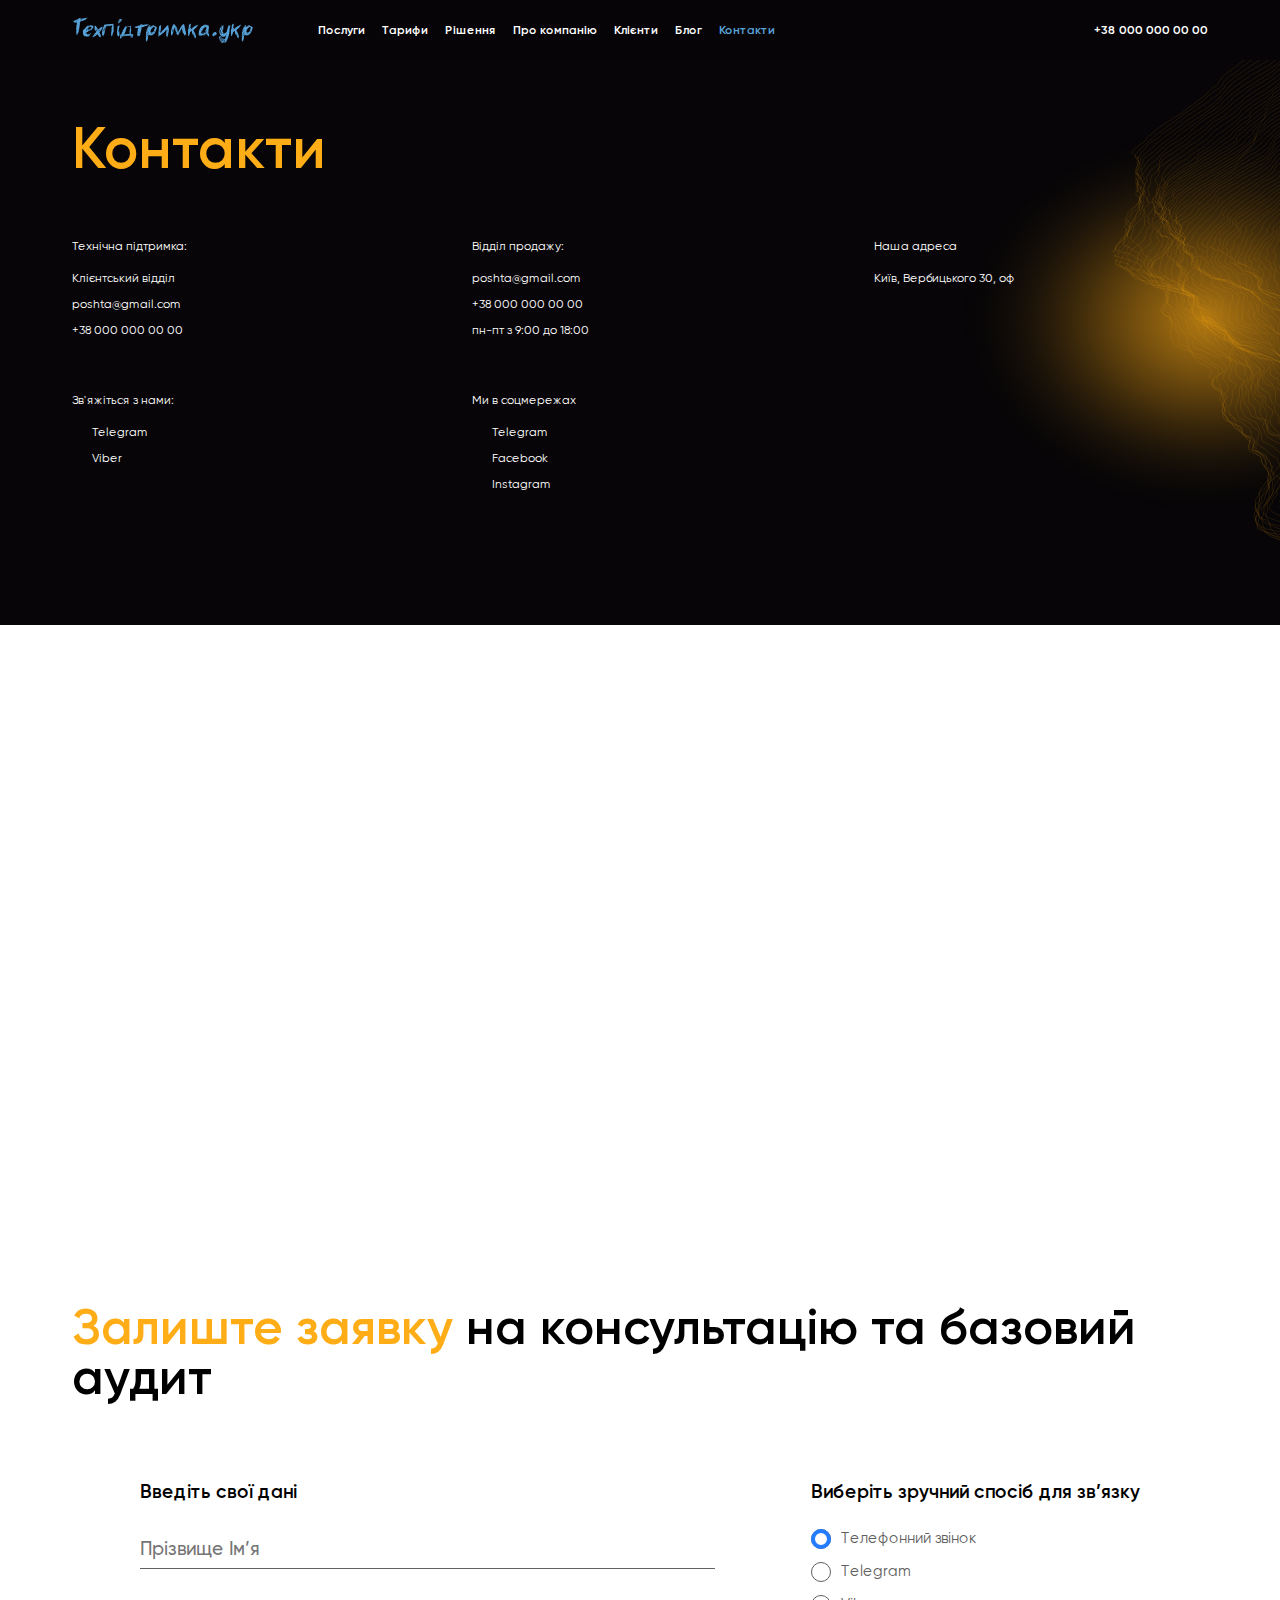
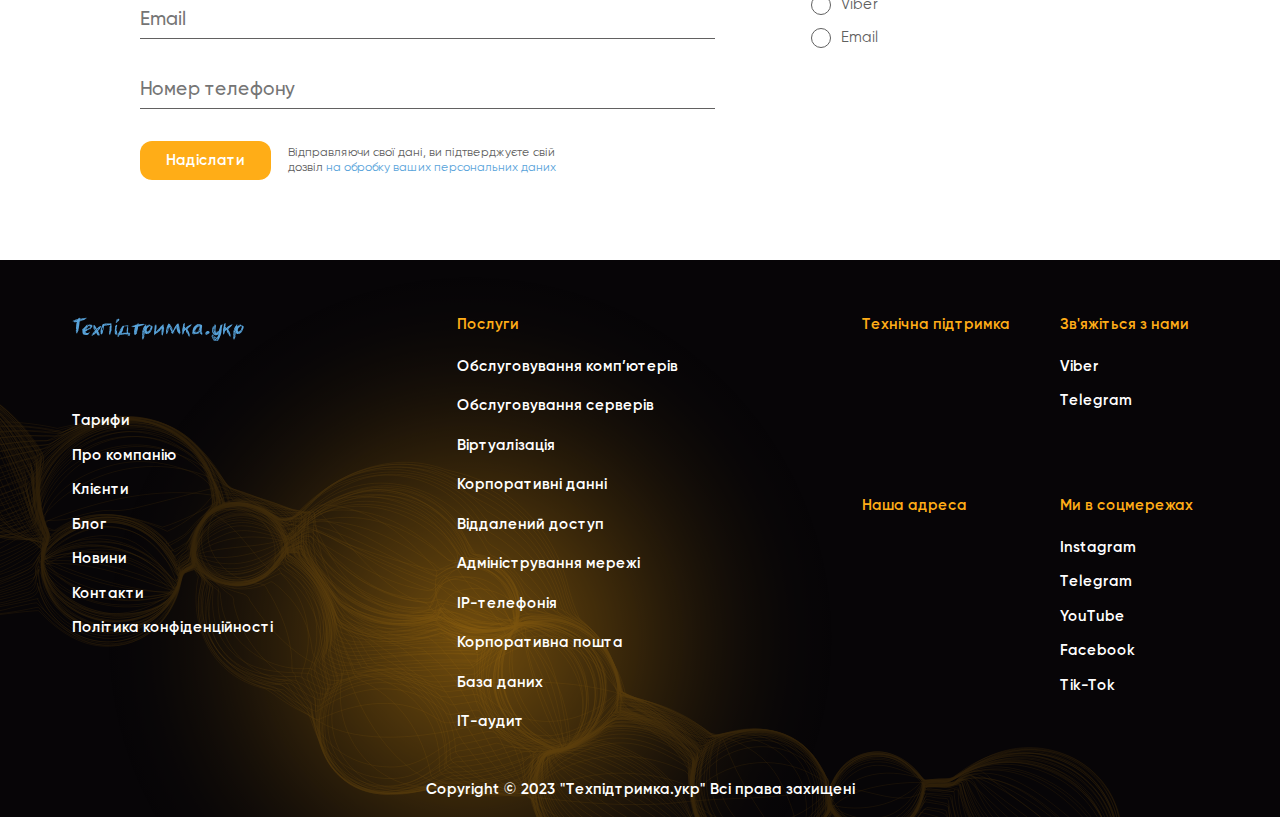
==== commit a171c398: "Add files via upload" ====
--- a/contacts.html
+++ b/contacts.html
@@ -1,12 +1,12 @@
 <!doctype html>
-<html lang="en">
+<html lang="uk">
 
 <head>
 	<title>Контакти</title>
 	<meta charset="UTF-8">
 	<meta name="format-detection" content="telephone=no">
 	<!-- <style>body{opacity: 0;}</style> -->
-	<link rel="stylesheet" href="css/style.min.css?_v=20230923235158">
+	<link rel="stylesheet" href="css/style.min.css?_v=20230924103715">
 	<meta name="robots" content="noindex, nofollow">
 	<meta name="viewport" content="width=device-width, initial-scale=1.0">
 </head>
@@ -27,7 +27,7 @@
 							<li class="menu__item"><a href="" class="menu__link">Про компанію</a></li>
 							<li class="menu__item"><a href="" class="menu__link">Клієнти</a></li>
 							<li class="menu__item"><a href="" class="menu__link">Блог</a></li>
-							<li class="menu__item"><a href="contacts.html" class="menu__link">Контакти</a></li>
+							<li class="menu__item"><a href="contacts.html" class="menu__link _active">Контакти</a></li>
 						</ul>
 					</nav>
 				</div>
@@ -140,7 +140,7 @@
 						</div>
 						<div data-spollers data-one-spoller class="footer__spollers spollers-footer">
 							<details class="spollers-footer__item">
-								<summary data-spoller class="spollers-footer__title">Послугли<span></span></summary>
+								<summary data-spoller class="spollers-footer__title">Послуги<span></span></summary>
 								<div class="spollers-footer__body">
 									<a href="#" class="spollers-footer__link">Послуга</a>
 									<a href="#" class="spollers-footer__link">Послуга</a>
@@ -150,11 +150,21 @@
 							</details>
 							<details class="spollers-footer__item">
 								<summary data-spoller class="spollers-footer__title">Абонентам<span></span></summary>
-								<div class="spollers-footer__body">Контент спойлера</div>
+								<div class="spollers-footer__body">
+									<a href="#" class="spollers-footer__link">Послуга</a>
+									<a href="#" class="spollers-footer__link">Послуга</a>
+									<a href="#" class="spollers-footer__link">Послуга</a>
+									<a href="#" class="spollers-footer__link">Послуга</a>
+								</div>
 							</details>
 							<details class="spollers-footer__item">
 								<summary data-spoller class="spollers-footer__title">Про компанію<span></span></summary>
-								<div class="spollers-footer__body">Контент спойлера</div>
+								<div class="spollers-footer__body">
+									<a href="#" class="spollers-footer__link">Послуга</a>
+									<a href="#" class="spollers-footer__link">Послуга</a>
+									<a href="#" class="spollers-footer__link">Послуга</a>
+									<a href="#" class="spollers-footer__link">Послуга</a>
+								</div>
 							</details>
 						</div>
 						<nav class="footer__menu menu-footer">
@@ -267,7 +277,7 @@
 			</div>
 		</div>
 	</div>
-	<script src="js/app.min.js?_v=20230923235158"></script>
+	<script src="js/app.min.js?_v=20230924103715"></script>
 </body>
 
 </html>--- a/css/style.min.css
+++ b/css/style.min.css
@@ -1 +1 @@
-@charset "UTF-8";@font-face{font-family:Gilroy;font-display:swap;src:url(../fonts/Gilroy-Light.woff2) format("woff2"),url(../fonts/Gilroy-Light.woff) format("woff");font-weight:300;font-style:normal}@font-face{font-family:icons;font-display:swap;src:url(../fonts/icons.woff2) format("woff2"),url(../fonts/icons.woff) format("woff");font-weight:400;font-style:normal}@font-face{font-family:Gilroy;font-display:swap;src:url(../fonts/Gilroy-Regular.woff2) format("woff2"),url(../fonts/Gilroy-Regular.woff) format("woff");font-weight:400;font-style:normal}@font-face{font-family:Gilroy;font-display:swap;src:url(../fonts/Gilroy-SemiBold.woff2) format("woff2"),url(../fonts/Gilroy-SemiBold.woff) format("woff");font-weight:600;font-style:normal}@font-face{font-family:Gilroy;font-display:swap;src:url(../fonts/Gilroy-Medium.woff2) format("woff2"),url(../fonts/Gilroy-Medium.woff) format("woff");font-weight:500;font-style:normal}[class*=_icon-]:before{font-family:icons;font-style:normal;font-weight:400;font-variant:normal;text-transform:none;line-height:1;-webkit-font-smoothing:antialiased;-moz-osx-font-smoothing:grayscale}[class*=_icon-]:before{display:block}._icon-spoller-arrow:before{content:"\e909"}._icon-arrow:before{content:"\e900"}._icon-check:before{content:"\e901"}._icon-minus:before{content:"\e902"}._icon-s-facebook:before{content:"\e903"}._icon-s-insta:before{content:"\e904"}._icon-s-telegram:before{content:"\e905"}._icon-s-tik-tok:before{content:"\e906"}._icon-s-viber:before{content:"\e907"}._icon-s-youtube:before{content:"\e908"}*{padding:0;margin:0;border:0}*,:after,:before{-webkit-box-sizing:border-box;box-sizing:border-box}body,html{height:100%;min-width:320px}body{color:#000;line-height:1;font-family:Gilroy;font-size:.9375rem;-ms-text-size-adjust:100%;-moz-text-size-adjust:100%;-webkit-text-size-adjust:100%;-webkit-font-smoothing:antialiased;-moz-osx-font-smoothing:grayscale}button,input,textarea{font-family:Gilroy;font-size:inherit;line-height:inherit}button{cursor:pointer;color:inherit;background-color:transparent}a{color:inherit;text-decoration:none}ul li{list-style:none}img{vertical-align:top}h1,h2,h3,h4,h5,h6{font-weight:inherit;font-size:inherit}.lock body{overflow:hidden;-ms-touch-action:none;touch-action:none;-ms-scroll-chaining:none;overscroll-behavior:none}.wrapper{min-height:100%;display:-webkit-box;display:-ms-flexbox;display:flex;-webkit-box-orient:vertical;-webkit-box-direction:normal;-ms-flex-direction:column;flex-direction:column;overflow:hidden}@supports (overflow:clip){.wrapper{overflow:clip}}.wrapper>main{-webkit-box-flex:1;-ms-flex:1 1 auto;flex:1 1 auto}.wrapper>*{min-width:0}[class*=__container]{max-width:72.875rem;margin:0 auto;padding:0 .9375rem}.button{display:-webkit-inline-box;display:-ms-inline-flexbox;display:inline-flex;padding:1.25rem 3.125rem;color:#fff;background-color:#ffad17;font-size:.9375rem;border-radius:15px;font-weight:600;-webkit-transition:background-color .3s;transition:background-color .3s}.button:active{background-color:#58a3da}.button--fw{width:100%}input[type=email],input[type=tel],input[type=text],textarea{-webkit-appearance:none;-moz-appearance:none;appearance:none}.input{border-radius:0!important;width:100%;display:block;padding:.5rem 0;border-bottom:1px solid #626161;color:#bfbfbf;font-weight:500}.input:focus{outline:0}.input[placeholder]:not([data-placeholder-nohiden])::-webkit-input-placeholder{-webkit-transition:opacity .3s;transition:opacity .3s}.input[placeholder]:not([data-placeholder-nohiden])::-moz-placeholder{-moz-transition:opacity .3s;transition:opacity .3s}.input[placeholder]:not([data-placeholder-nohiden]):-ms-input-placeholder{-ms-transition:opacity .3s;transition:opacity .3s}.input[placeholder]:not([data-placeholder-nohiden])::-ms-input-placeholder{-ms-transition:opacity .3s;transition:opacity .3s}.input[placeholder]:not([data-placeholder-nohiden])::placeholder{-webkit-transition:opacity .3s;transition:opacity .3s}.input[placeholder]:not([data-placeholder-nohiden]):focus::-webkit-input-placeholder{opacity:0}.input[placeholder]:not([data-placeholder-nohiden]):focus::-moz-placeholder{opacity:0}.input[placeholder]:not([data-placeholder-nohiden]):focus:-ms-input-placeholder{opacity:0}.input[placeholder]:not([data-placeholder-nohiden]):focus::-ms-input-placeholder{opacity:0}.input[placeholder]:not([data-placeholder-nohiden]):focus::placeholder{opacity:0}textarea.input{resize:none;padding:0 0}.checkbox{position:relative}.checkbox:not(:last-child){margin-bottom:.3125em}.checkbox__input{position:absolute;width:0;height:0;opacity:0}.checkbox__input:focus-visible+.checkbox__label:before{-webkit-box-shadow:0 0 5px #000;box-shadow:0 0 5px #000}.checkbox__input:checked+.checkbox__label:before{background:#000}.checkbox__label{cursor:pointer;display:-webkit-inline-box;display:-ms-inline-flexbox;display:inline-flex;position:relative;gap:10px}.checkbox__label:before{content:"";-ms-flex-item-align:start;align-self:flex-start;-webkit-box-flex:0;-ms-flex:0 0 20px;flex:0 0 20px;width:20px;height:20px;border:1px solid #a7a9ac}.checkbox__text{-ms-flex-item-align:center;-ms-grid-row-align:center;align-self:center}.options{display:-webkit-box;display:-ms-flexbox;display:flex;-webkit-box-orient:vertical;-webkit-box-direction:normal;-ms-flex-direction:column;flex-direction:column;-webkit-box-align:start;-ms-flex-align:start;align-items:flex-start}.options__item{position:relative;cursor:pointer}.options__item:not(:last-child){margin-bottom:.625rem}.options__input{width:0;height:0;opacity:0;position:absolute}.options__input:focus-visible+.options__label:before{-webkit-box-shadow:0 0 5px #000;box-shadow:0 0 5px #000}.options__input:checked+.options__label:after{-webkit-transform:scale(1);-ms-transform:scale(1);transform:scale(1)}.options__label{display:-webkit-inline-box;display:-ms-inline-flexbox;display:inline-flex;-webkit-box-align:center;-ms-flex-align:center;align-items:center;cursor:pointer;gap:10px}.options__label:before{content:"";-ms-flex-item-align:start;align-self:flex-start;width:20px;height:20px;-webkit-box-flex:0;-ms-flex:0 0 20px;flex:0 0 20px;border-radius:50%;border:1.5px solid #606060}.options__label:after{content:"";-webkit-transition:all .3s ease 0s;transition:all .3s ease 0s;-webkit-transform:scale(0);-ms-transform:scale(0);transform:scale(0);width:20px;height:20px;border-radius:50%;border:.25rem solid #247cff;position:absolute}.options__text{color:#606060;font-size:.9375rem}.noUi-target,.noUi-target *{-webkit-touch-callout:none;-webkit-tap-highlight-color:transparent;-webkit-user-select:none;-ms-touch-action:none;touch-action:none;-ms-user-select:none;-moz-user-select:none;user-select:none;-webkit-box-sizing:border-box;box-sizing:border-box}.noUi-target{position:relative}.noUi-base,.noUi-connects{width:100%;height:100%;position:relative;z-index:1}.noUi-connects{overflow:hidden;z-index:0}.noUi-connect,.noUi-origin{will-change:transform;position:absolute;z-index:1;top:0;right:0;height:100%;width:100%;-ms-transform-origin:0 0;-webkit-transform-origin:0 0;-webkit-transform-style:preserve-3d;transform-origin:0 0;-webkit-transform-style:flat;transform-style:flat}.noUi-txt-dir-rtl.noUi-horizontal .noUi-origin{left:0;right:auto}.noUi-vertical .noUi-origin{top:-100%;width:0}.noUi-horizontal .noUi-origin{height:0}.noUi-handle{-webkit-backface-visibility:hidden;backface-visibility:hidden;position:absolute}.noUi-touch-area{height:100%;width:100%}.noUi-state-tap .noUi-connect,.noUi-state-tap .noUi-origin{-webkit-transition:-webkit-transform .3s;transition:-webkit-transform .3s;transition:transform .3s;transition:transform .3s,-webkit-transform .3s}.noUi-state-drag *{cursor:inherit!important}.noUi-horizontal{height:18px}.noUi-horizontal .noUi-handle{width:34px;height:28px;right:-17px;top:-6px}.noUi-vertical{width:18px}.noUi-vertical .noUi-handle{width:28px;height:34px;right:-6px;bottom:-17px}.noUi-txt-dir-rtl.noUi-horizontal .noUi-handle{left:-17px;right:auto}.noUi-target{background:#fafafa;border-radius:4px;border:1px solid #d3d3d3;-webkit-box-shadow:inset 0 1px 1px #f0f0f0,0 3px 6px -5px #bbb;box-shadow:inset 0 1px 1px #f0f0f0,0 3px 6px -5px #bbb}.noUi-connects{border-radius:3px}.noUi-connect{background:#3fb8af}.noUi-draggable{cursor:ew-resize}.noUi-vertical .noUi-draggable{cursor:ns-resize}.noUi-handle{border:1px solid #d9d9d9;border-radius:3px;background:#fff;cursor:default;-webkit-box-shadow:inset 0 0 1px #fff,inset 0 1px 7px #ebebeb,0 3px 6px -3px #bbb;box-shadow:inset 0 0 1px #fff,inset 0 1px 7px #ebebeb,0 3px 6px -3px #bbb}.noUi-active{-webkit-box-shadow:inset 0 0 1px #fff,inset 0 1px 7px #ddd,0 3px 6px -3px #bbb;box-shadow:inset 0 0 1px #fff,inset 0 1px 7px #ddd,0 3px 6px -3px #bbb}.noUi-handle:after,.noUi-handle:before{content:"";display:block;position:absolute;height:14px;width:1px;background:#e8e7e6;left:14px;top:6px}.noUi-handle:after{left:17px}.noUi-vertical .noUi-handle:after,.noUi-vertical .noUi-handle:before{width:14px;height:1px;left:6px;top:14px}.noUi-vertical .noUi-handle:after{top:17px}[disabled] .noUi-connect{background:#b8b8b8}[disabled] .noUi-handle,[disabled].noUi-handle,[disabled].noUi-target{cursor:not-allowed}.noUi-pips,.noUi-pips *{-webkit-box-sizing:border-box;box-sizing:border-box}.noUi-pips{position:absolute;color:#999}.noUi-value{position:absolute;white-space:nowrap;text-align:center}.noUi-value-sub{color:#ccc;font-size:10px}.noUi-marker{position:absolute;background:#ccc}.noUi-marker-sub{background:#aaa}.noUi-marker-large{background:#aaa}.noUi-pips-horizontal{padding:10px 0;height:80px;top:100%;left:0;width:100%}.noUi-value-horizontal{-webkit-transform:translate(-50%,50%);-ms-transform:translate(-50%,50%);transform:translate(-50%,50%)}.noUi-rtl .noUi-value-horizontal{-webkit-transform:translate(50%,50%);-ms-transform:translate(50%,50%);transform:translate(50%,50%)}.noUi-marker-horizontal.noUi-marker{margin-left:-1px;width:2px;height:5px}.noUi-marker-horizontal.noUi-marker-sub{height:10px}.noUi-marker-horizontal.noUi-marker-large{height:15px}.noUi-pips-vertical{padding:0 10px;height:100%;top:0;left:100%}.noUi-value-vertical{-webkit-transform:translate(0,-50%);-ms-transform:translate(0,-50%);transform:translate(0,-50%);padding-left:25px}.noUi-rtl .noUi-value-vertical{-webkit-transform:translate(0,50%);-ms-transform:translate(0,50%);transform:translate(0,50%)}.noUi-marker-vertical.noUi-marker{width:5px;height:2px;margin-top:-1px}.noUi-marker-vertical.noUi-marker-sub{width:10px}.noUi-marker-vertical.noUi-marker-large{width:15px}.noUi-tooltip{display:block;position:absolute;border:1px solid #d9d9d9;border-radius:3px;background:#fff;color:#000;padding:5px;text-align:center;white-space:nowrap}.noUi-horizontal .noUi-tooltip{-webkit-transform:translate(-50%,0);-ms-transform:translate(-50%,0);transform:translate(-50%,0);left:50%;bottom:120%}.noUi-vertical .noUi-tooltip{-webkit-transform:translate(0,-50%);-ms-transform:translate(0,-50%);transform:translate(0,-50%);top:50%;right:120%}.noUi-horizontal .noUi-origin>.noUi-tooltip{-webkit-transform:translate(50%,0);-ms-transform:translate(50%,0);transform:translate(50%,0);left:auto;bottom:10px}.noUi-vertical .noUi-origin>.noUi-tooltip{-webkit-transform:translate(0,-18px);-ms-transform:translate(0,-18px);transform:translate(0,-18px);top:auto;right:28px}.header-window__range.noUi-target{background-color:transparent;border-radius:0;border:none;-webkit-box-shadow:none;box-shadow:none;height:.125rem}.header-window__range .noUi-base{background-color:#606060}.header-window__range .noUi-connects{border-radius:0}.header-window__range .noUi-connect{background-color:transparent}.header-window__range .noUi-handle{background-color:transparent;-webkit-box-shadow:none;box-shadow:none;border:none}.header-window__range .noUi-handle::after,.header-window__range .noUi-handle::before{display:none}.header-window__range .noUi-touch-area{width:.875rem;height:.875rem;border-radius:50%;background-color:#ffad17;margin-left:.75rem}body::after{content:"";background-color:rgba(0,0,0,.5);position:fixed;width:100%;height:100%;top:0;left:0;opacity:0;-webkit-transition:opacity .8s ease 0s;transition:opacity .8s ease 0s;pointer-events:none;z-index:149}.popup-show body::after{opacity:1}.popup{position:fixed;top:0;left:0;bottom:0;right:0;padding:30px 10px;-webkit-transition:visibility .8s ease 0s;transition:visibility .8s ease 0s;visibility:hidden;pointer-events:none}.popup_show{z-index:150;visibility:visible;overflow:auto;pointer-events:auto}.popup_show .popup__content{visibility:visible;-webkit-transform:scale(1);-ms-transform:scale(1);transform:scale(1)}.popup__wrapper{display:-webkit-box;display:-ms-flexbox;display:flex;-webkit-box-orient:vertical;-webkit-box-direction:normal;-ms-flex-direction:column;flex-direction:column;-webkit-box-align:center;-ms-flex-align:center;align-items:center;min-height:100%;-webkit-box-flex:1;-ms-flex:1 1 auto;flex:1 1 auto;width:100%;display:flex;-webkit-box-pack:center;-ms-flex-pack:center;justify-content:center;align-items:center}.popup__content{visibility:hidden;-webkit-transform:scale(0);-ms-transform:scale(0);transform:scale(0);-webkit-transition:-webkit-transform .3s ease 0s;transition:-webkit-transform .3s ease 0s;transition:transform .3s ease 0s;transition:transform .3s ease 0s,-webkit-transform .3s ease 0s;background-color:#fff;padding:2.125rem 1.25rem 1rem;width:100%;max-width:15rem;border-radius:10px}.lock .popup__content{visibility:visible}.popup__body{display:-webkit-box;display:-ms-flexbox;display:flex;-webkit-box-orient:vertical;-webkit-box-direction:normal;-ms-flex-direction:column;flex-direction:column;text-align:center;color:#070507;-webkit-box-align:center;-ms-flex-align:center;align-items:center}.popup__image{max-width:3.3125rem}.popup__image img{max-width:100%}.popup__image:not(:last-child){margin-bottom:1.625rem}.popup__title{font-size:1.125rem}.popup__title:not(:last-child){margin-bottom:1.625rem}.popup__text{font-size:.75rem;font-weight:300}.popup__text:not(:last-child){margin-bottom:1.0625rem}.popup__close{padding:.625rem .8125rem;border-radius:10px;background-color:#58a3da;-webkit-transition:background-color .3s;transition:background-color .3s;font-size:.75rem;font-weight:600;color:#fff}.popup__close:focus{outline:0}.popup__close:active{background-color:#ffad17}.spollers{display:-ms-grid;display:grid}.spollers__item{font-size:1.25rem;border-bottom:.0625rem solid #626161}.spollers__title{width:100%;cursor:default;text-align:left;padding:1.875rem 3.75rem 1.875rem 0;position:relative;list-style:none;font-size:1.125rem;font-weight:500;color:#070507}._spoller-init .spollers__title{cursor:pointer}._spoller-init .spollers__title::after,._spoller-init .spollers__title::before{content:"";position:absolute;right:10px;top:50%;background-color:#070507;height:2.5px;width:15px;-webkit-transition:-webkit-transform .5s ease 0s;transition:-webkit-transform .5s ease 0s;transition:transform .5s ease 0s;transition:transform .5s ease 0s,-webkit-transform .5s ease 0s}._spoller-init .spollers__title::before{-webkit-transform:translate(-75%,-50%) rotate(40deg);-ms-transform:translate(-75%,-50%) rotate(40deg);transform:translate(-75%,-50%) rotate(40deg);border-radius:50px 0 0 0}._spoller-init .spollers__title::after{-webkit-transform:translate(0,-50%) rotate(-40deg);-ms-transform:translate(0,-50%) rotate(-40deg);transform:translate(0,-50%) rotate(-40deg);border-radius:0 50px 0 0}._spoller-init .spollers__title._spoller-active::before{-webkit-transform:translateX(-75%) rotate(-40deg);-ms-transform:translateX(-75%) rotate(-40deg);transform:translateX(-75%) rotate(-40deg)}._spoller-init .spollers__title._spoller-active::after{-webkit-transform:rotate(40deg);-ms-transform:rotate(40deg);transform:rotate(40deg)}.spollers__body{padding:1.25rem 0;font-size:1rem}[class*=-ibg]{position:relative}[class*=-ibg] img{position:absolute;width:100%;height:100%;top:0;left:0;-o-object-fit:cover;object-fit:cover}[class*=-ibg--contain] img{-o-object-fit:contain;object-fit:contain}.title{font-weight:600}.title ._orange{color:#ffad17}.item-services{background-color:#090207;border-radius:15px;overflow:hidden;display:-webkit-box;display:-ms-flexbox;display:flex;color:#fff;overflow:hidden}.item-services__body{display:-webkit-box;display:-ms-flexbox;display:flex;-webkit-box-orient:vertical;-webkit-box-direction:normal;-ms-flex-direction:column;flex-direction:column;-webkit-box-pack:justify;-ms-flex-pack:justify;justify-content:space-between;padding:1.875rem 2.5rem 1.875rem 1.875rem}.item-services__title{font-weight:600}.item-services__title:not(:last-child){margin-bottom:1.25rem}.item-services__title a:hover{text-decoration:underline}.item-services__text{font-weight:500}.item-services__link{width:2.5625rem;height:2.1875rem;background-color:#ffad17;color:#000;display:-webkit-box;display:-ms-flexbox;display:flex;-webkit-box-pack:center;-ms-flex-pack:center;justify-content:center;-webkit-box-align:center;-ms-flex-align:center;align-items:center;border-radius:17px;font-size:1.25rem}.item-services__image{-webkit-box-flex:0;-ms-flex:0 0 38.786765%;flex:0 0 38.786765%;position:relative}.item-services__image img{position:absolute;bottom:0;right:0;width:100%;height:100%;-o-object-fit:contain;object-fit:contain;-o-object-position:bottom right;object-position:bottom right}.offer__block{border-radius:40px;overflow:hidden}.offer__content{padding:3.4375rem 1.25rem 1.25rem 3.4375rem}.offer__title{font-weight:600}.offer__sub-title{font-size:.9375rem}.offer__button{background-color:#58a3da;-webkit-transition:background-color .3s;transition:background-color .3s;display:inline-block;padding:1.1875rem 1.625rem;border-radius:15px;color:#fff;font-weight:600}.offer__button::active{background-color:#ffad17}.offer__image{display:none}.header{background-color:#060406;color:#fff;padding:1.0625rem 0;font-size:.75rem;position:fixed;top:0;left:0;width:100%;z-index:100}.header__container{display:-webkit-box;display:-ms-flexbox;display:flex;-webkit-box-align:center;-ms-flex-align:center;align-items:center}.header__logo-wrapper{-webkit-box-flex:0;-ms-flex:0 1 11.3125rem;flex:0 1 11.3125rem}.header__logo{max-width:11.3125rem;display:block;-webkit-transition:-webkit-transform .3s;transition:-webkit-transform .3s;transition:transform .3s;transition:transform .3s,-webkit-transform .3s}.header__logo img{max-width:100%}.header__call{font-weight:500;-webkit-box-flex:0;-ms-flex:0 0 auto;flex:0 0 auto;-webkit-transition:color .3s;transition:color .3s;font-weight:600}.header__call:active{color:#58a3da}.menu__list{display:-webkit-box;display:-ms-flexbox;display:flex;-ms-flex-wrap:wrap;flex-wrap:wrap;-webkit-column-gap:1.0625rem;-moz-column-gap:1.0625rem;column-gap:1.0625rem;row-gap:.625rem}.menu__link{font-weight:600;-webkit-transition:color .3s;transition:color .3s}.menu__link:active{color:#58a3da}.menu__link._active{color:#58a3da;pointer-events:none}.icon-menu{display:none}.footer{background-color:#070507;padding-bottom:1.25rem;color:#fff;font-weight:600;position:relative}.footer::before{content:"";position:absolute;bottom:0;left:0;width:100%;height:100%;background:url(../img/footer-decor.svg) left bottom/contain no-repeat}.footer__container{position:relative;z-index:2}.footer__body{display:-webkit-box;display:-ms-flexbox;display:flex}.footer__logo{max-width:10.75rem;display:inline-block;-webkit-transition:-webkit-transform .3s;transition:-webkit-transform .3s;transition:transform .3s;transition:transform .3s,-webkit-transform .3s}.footer__logo:active{-webkit-transform:scale(1.05);-ms-transform:scale(1.05);transform:scale(1.05)}.footer__logo img{max-width:100%}.footer__label:not(:last-child){margin-bottom:1.5625rem}.footer__item-service:not(:last-child){margin-bottom:1.25rem}.footer__column-body{display:-webkit-box;display:-ms-flexbox;display:flex;gap:.9375rem}.footer__copy{text-align:center}.menu-footer__item:not(:last-child){margin-bottom:.9375rem}.link-footer{line-height:1.3}.main-block__text{color:#606060;line-height:1.5}.main-block__sub-title{font-weight:600}.tabs-tariffs__navigation{padding:.1875rem;border-radius:30px;background-color:#f2f2f2;display:-webkit-inline-box;display:-ms-inline-flexbox;display:inline-flex}.tabs-tariffs__title{padding:1.125rem 3.125rem;border-radius:40px;color:#b9b9ba;font-size:.75rem;font-weight:600;background-color:transparent}.tabs-tariffs__title._tab-active{background-color:#58a3da;color:#fff}.window-main-block{background-color:#f4f4f4;border-radius:1.25rem;overflow:hidden}.header-window{background-color:#282829;padding:2rem 2.6875rem;color:#fff}.header-window__title{color:#b9b9ba;font-size:.75rem;font-weight:500}.header-window__call{font-size:1rem;font-weight:600;line-height:1.5}.header-window__grid{display:-ms-grid;display:grid}.header-window__top{display:-webkit-box;display:-ms-flexbox;display:flex;-webkit-box-pack:justify;-ms-flex-pack:justify;justify-content:space-between;gap:1.25rem;-webkit-box-align:center;-ms-flex-align:center;align-items:center}.header-window__top:not(:last-child){margin-bottom:.75rem}.header-window__label{font-size:.75rem;font-weight:500}.header-window__value{font-size:1rem;font-weight:500}.header-window__value input{max-width:25px;display:inline-block;background-color:transparent;color:#fff;text-align:right}#time-range .header-window__value input{max-width:1.125rem}.header-window__range:not(:last-child){margin-bottom:.5625rem}.header-window__values-range{display:-webkit-box;display:-ms-flexbox;display:flex;-webkit-box-pack:justify;-ms-flex-pack:justify;justify-content:space-between;gap:1.25rem}.header-window__range-value{color:#606060;font-size:.5625rem;font-weight:500}.header-window__checkboxes{display:-webkit-box;display:-ms-flexbox;display:flex;-ms-flex-wrap:wrap;flex-wrap:wrap;gap:.1875rem}.header-window__checkbox{position:relative;-webkit-box-flex:0;-ms-flex:0 0 auto;flex:0 0 auto}.header-window__input-checkbox{position:absolute;width:0;height:0;opacity:0}.header-window__input-checkbox:checked+.header-window__label-checkbox{color:#fff;background-color:#ffad17}.header-window__label-checkbox{width:2.3125rem;height:2.3125rem;border-radius:10px;border:.0625rem solid #ffad17;font-size:.5625rem;display:-webkit-box;display:-ms-flexbox;display:flex;-webkit-box-pack:center;-ms-flex-pack:center;justify-content:center;-webkit-box-align:center;-ms-flex-align:center;align-items:center;font-weight:500;cursor:pointer;color:#606060;-webkit-transition:color .3s,border-color .3s;transition:color .3s,border-color .3s}.content-window{display:-ms-grid;display:grid;-ms-grid-columns:1fr (14.75rem)[3];grid-template-columns:1fr repeat(3,14.75rem);padding:2.3125rem 1.875rem 2.875rem;font-size:.75rem;row-gap:1.3125rem;text-align:center;position:relative}.content-window::after,.content-window::before{content:"";position:absolute;width:100%;left:0;background-color:#f4f4f4;z-index:2}.content-window::before{top:0;height:2.3125rem}.content-window::after{bottom:0;height:2.875rem}.content-window__title{font-size:.875rem;color:#282829}.content-window__tariff{font-size:.875rem;color:#282829;line-height:1.4;padding:0 .625rem}.content-window__label{text-align:left}.content-window__value ._icon-check{width:1.4375rem;height:1.4375rem;display:inline-block;border-radius:50%;background-color:#ffad17;display:-webkit-box;display:-ms-flexbox;display:flex;-webkit-box-pack:center;-ms-flex-pack:center;justify-content:center;-webkit-box-align:center;-ms-flex-align:center;align-items:center;color:#fff;margin:0 auto;font-size:.625rem}.content-window__value ._icon-minus{width:1.4375rem;height:1.4375rem;display:inline-block;border-radius:50%;background-color:#606060;display:-webkit-box;display:-ms-flexbox;display:flex;-webkit-box-pack:center;-ms-flex-pack:center;justify-content:center;-webkit-box-align:center;-ms-flex-align:center;align-items:center;color:#fff;margin:0 auto;font-size:.1875rem}.content-window__button{padding:.8125rem 1.875rem;display:inline-block;background-color:#58a3da;border-radius:15px;-ms-flex-item-align:center;-ms-grid-row-align:center;align-self:center;color:#fff;font-size:.5625rem;font-weight:600;max-width:10.4375rem;margin:0 auto;-webkit-transition:background-color .3s;transition:background-color .3s}.content-window__decor{width:.0625rem;height:100%;background-color:#606060;position:absolute}.services__title:not(:last-child){margin-bottom:1.25rem}.services__button-wrapper{display:-webkit-box;display:-ms-flexbox;display:flex;-webkit-box-pack:center;-ms-flex-pack:center;justify-content:center}.form{max-width:62.5rem;margin:0 auto}.form__label{font-weight:600}.form__button{padding:.75rem 1.625rem;border-radius:12px;background-color:#ffad17;color:#fff;font-weight:600;-webkit-transition:background-color .3s;transition:background-color .3s}.form__button:active{background-color:#58a3da}.form__text{color:#606060;font-size:.75rem;max-width:18.125rem;line-height:1.3}.form__text a{color:#58a3da}.first-display-solutions{position:relative;overflow:hidden;background-color:#d4eeca}.first-display-solutions__container{position:relative;z-index:2}.first-display-solutions__offer{max-width:28.125rem}.first-display-solutions__title{color:#010101;font-weight:600}.first-display-solutions__button{padding:1.0625rem 2.6875rem;border-radius:15px;background-color:#ffad17;color:#fff;font-weight:600;-webkit-transition:background-color .3s;transition:background-color .3s}.first-display-solutions__button:active{background-color:#58a3da}.first-display-solutions__image{position:absolute;top:50px;right:0;width:100%;height:100%;-o-object-fit:cover;object-fit:cover}.tabs-solutions-block__title{font-weight:500}.tabs-solutions__title{padding:.625rem 1.25rem;border-radius:15px;background-color:#e8e8e8;color:#000;font-size:.875rem;font-weight:500;text-align:left;-webkit-transition:color .3s,background-color .3s;transition:color .3s,background-color .3s}.tabs-solutions__title ._icon-spoller-arrow{display:none}.tabs-solutions__title._tab-active{background-color:#ffad17;color:#fff;pointer-events:none}.tabs-solutions__title._tab-active ._icon-spoller-arrow{-webkit-transform:rotate(0);-ms-transform:rotate(0);transform:rotate(0)}.body-tab-solutions{height:100%}.body-tab-solutions__wrapper{border-radius:25px;min-height:100%}.body-tab-solutions__main{padding:2.5rem}.body-tab-solutions__header{display:-webkit-box;display:-ms-flexbox;display:flex;gap:1.25rem;border-bottom:.0625rem solid #e8e8e8}.body-tab-solutions__header:not(:last-child){margin-bottom:1.3125rem}.body-tab-solutions__title{-ms-flex-item-align:center;-ms-grid-row-align:center;align-self:center}.body-tab-solutions__list-item{font-size:.8125rem;font-weight:300}.body-tab-solutions__list-item::before{content:"";display:inline-block;width:.4375rem;height:.4375rem;border-radius:50%;background-color:#ffad17;margin-right:.4375rem}.body-tab-solutions__list-item:not(:last-child){margin-bottom:.875rem}.road{color:#fff;background-color:#060406}.road__title{color:#fff}.road__body{list-style-type:none;counter-reset:item;position:relative}.road__body::before{content:"";position:absolute;background-color:#fff}.road__item{font-size:.9375rem;display:-webkit-box;display:-ms-flexbox;display:flex;position:relative}.road__line{position:absolute;background-color:#fff;-webkit-transform:translate(0,-50%);-ms-transform:translate(0,-50%);transform:translate(0,-50%);top:50%}.road__line::after,.road__line::before{content:"";position:absolute;width:.375rem;height:.375rem;border-radius:50%;background-color:#fff}.card-benefits__image{position:relative;padding-bottom:84.790875%}.card-benefits__image img{position:absolute;top:0;left:0;width:100%;height:100%;-o-object-fit:contain;object-fit:contain;-o-object-position:center;object-position:center;-webkit-filter:drop-shadow(0 5.5081195831px 5.5081195831px rgba(0, 0, 0, .25));filter:drop-shadow(0 5.5081195831px 5.5081195831px rgba(0, 0, 0, .25))}.card-benefits__content{padding:0 1.25rem}.card-benefits__label{font-weight:600;font-size:1.1875rem}.card-benefits__label:not(:last-child){margin-bottom:.875rem}.card-benefits__text{font-size:.8125rem;font-weight:300}.card-benefits__text:not(:last-child){margin-bottom:.875rem}.clients{background-color:#060406}.clients__title{color:#fff}.clients__list{display:-webkit-box;display:-ms-flexbox;display:flex;-webkit-box-align:center;-ms-flex-align:center;align-items:center;-webkit-column-gap:3.125rem;-moz-column-gap:3.125rem;column-gap:3.125rem;row-gap:1.875rem;-ms-flex-wrap:wrap;flex-wrap:wrap}.clients__item{max-width:11.75rem;-webkit-transition:-webkit-transform .3s;transition:-webkit-transform .3s;transition:transform .3s;transition:transform .3s,-webkit-transform .3s}.clients__item:active{-webkit-transform:scale(1.05);-ms-transform:scale(1.05);transform:scale(1.05)}.clients__item img{max-width:100%}.direction__cards:not(:last-child){margin-bottom:1.0625rem}.direction__button-wrapper{display:none}.direction__button{padding:.625rem 1.25rem;border-radius:10px;background-color:#ffad17;color:#fff;font-size:.9375rem;font-weight:600;-webkit-transition:background-color .3s;transition:background-color .3s}.direction__button:active{background-color:#58a3da}.card-direction{background-color:#fff;-webkit-box-shadow:0 5px 10px rgba(0,0,0,.2);box-shadow:0 5px 10px rgba(0,0,0,.2);border-radius:10px;overflow:hidden}.card-direction__image{position:relative;padding-bottom:56%}.card-direction__image img{position:absolute;top:0;left:0;width:100%;height:100%;-o-object-fit:cover;object-fit:cover}.card-direction__body{padding:1.25rem 1.25rem 1.5625rem}.card-direction__label{color:#58a3da;text-align:center;text-transform:uppercase;font-size:1rem;font-weight:600}.card-direction__label:not(:last-child){margin-bottom:.75rem}.card-direction__label ._icon-spoller-arrow{display:none}.card-direction__item{font-size:.8125rem;font-weight:300;display:-webkit-box;display:-ms-flexbox;display:flex;-webkit-box-align:center;-ms-flex-align:center;align-items:center;gap:.5rem}.card-direction__item:not(:last-child){margin-bottom:.5rem}.card-direction__item::before{content:"";display:inline-block;width:.375rem;height:.375rem;border-radius:50%;background-color:#ffad17;-webkit-box-flex:0;-ms-flex:0 0 auto;flex:0 0 auto}.main-contacts{background-color:#070507;color:#fff;position:relative}.main-contacts::before{content:"";position:absolute;right:0;top:0;height:100%;width:54.362934%;background:url(../img/contacts/main-decor.svg) right bottom/contain no-repeat}.main-contacts__container{position:relative;z-index:2}.main-contacts__title{color:#ffad17;font-weight:600}.main-contacts__item{display:-webkit-box;display:-ms-flexbox;display:flex;-webkit-box-orient:vertical;-webkit-box-direction:normal;-ms-flex-direction:column;flex-direction:column;font-size:.75rem;-webkit-box-align:start;-ms-flex-align:start;align-items:flex-start}.main-contacts__item>:not(:last-child){margin-bottom:.875rem}.main-contacts__label:first-child{margin-bottom:1.25rem}.main-contacts__link{display:inline-block}.main-contacts__link--societ{margin-left:1.25rem}.map__body{border-radius:10px;overflow:hidden;position:relative;padding-bottom:49.013807%}.map__body iframe{position:absolute;top:0;left:0;width:100%;height:100%;-o-object-fit:cover;object-fit:cover}.noUi-target,.noUi-target *{-webkit-touch-callout:none;-webkit-tap-highlight-color:transparent;-webkit-user-select:none;-ms-touch-action:none;touch-action:none;-ms-user-select:none;-moz-user-select:none;user-select:none;-webkit-box-sizing:border-box;box-sizing:border-box}.noUi-target{position:relative}.noUi-base,.noUi-connects{width:100%;height:100%;position:relative;z-index:1}.noUi-connects{overflow:hidden;z-index:0}.noUi-connect,.noUi-origin{will-change:transform;position:absolute;z-index:1;top:0;right:0;height:100%;width:100%;-ms-transform-origin:0 0;-webkit-transform-origin:0 0;-webkit-transform-style:preserve-3d;transform-origin:0 0;-webkit-transform-style:flat;transform-style:flat}.noUi-txt-dir-rtl.noUi-horizontal .noUi-origin{left:0;right:auto}.noUi-vertical .noUi-origin{top:-100%;width:0}.noUi-horizontal .noUi-origin{height:0}.noUi-handle{-webkit-backface-visibility:hidden;backface-visibility:hidden;position:absolute}.noUi-touch-area{height:100%;width:100%}.noUi-state-tap .noUi-connect,.noUi-state-tap .noUi-origin{-webkit-transition:transform .3s;-webkit-transition:-webkit-transform .3s;transition:-webkit-transform .3s;transition:transform .3s;transition:transform .3s,-webkit-transform .3s}.noUi-state-drag *{cursor:inherit!important}.noUi-horizontal{height:18px}.noUi-horizontal .noUi-handle{width:34px;height:28px;right:-17px;top:-6px}.noUi-vertical{width:18px}.noUi-vertical .noUi-handle{width:28px;height:34px;right:-6px;bottom:-17px}.noUi-txt-dir-rtl.noUi-horizontal .noUi-handle{left:-17px;right:auto}.noUi-target{background:#fafafa;border-radius:4px;border:1px solid #d3d3d3;-webkit-box-shadow:inset 0 1px 1px #f0f0f0,0 3px 6px -5px #bbb;box-shadow:inset 0 1px 1px #f0f0f0,0 3px 6px -5px #bbb}.noUi-connects{border-radius:3px}.noUi-connect{background:#3fb8af}.noUi-draggable{cursor:ew-resize}.noUi-vertical .noUi-draggable{cursor:ns-resize}.noUi-handle{border:1px solid #d9d9d9;border-radius:3px;background:#fff;cursor:default;-webkit-box-shadow:inset 0 0 1px #fff,inset 0 1px 7px #ebebeb,0 3px 6px -3px #bbb;box-shadow:inset 0 0 1px #fff,inset 0 1px 7px #ebebeb,0 3px 6px -3px #bbb}.noUi-active{-webkit-box-shadow:inset 0 0 1px #fff,inset 0 1px 7px #ddd,0 3px 6px -3px #bbb;box-shadow:inset 0 0 1px #fff,inset 0 1px 7px #ddd,0 3px 6px -3px #bbb}.noUi-handle:after,.noUi-handle:before{content:"";display:block;position:absolute;height:14px;width:1px;background:#e8e7e6;left:14px;top:6px}.noUi-handle:after{left:17px}.noUi-vertical .noUi-handle:after,.noUi-vertical .noUi-handle:before{width:14px;height:1px;left:6px;top:14px}.noUi-vertical .noUi-handle:after{top:17px}[disabled] .noUi-connect{background:#b8b8b8}[disabled] .noUi-handle,[disabled].noUi-handle,[disabled].noUi-target{cursor:not-allowed}.noUi-pips,.noUi-pips *{-webkit-box-sizing:border-box;box-sizing:border-box}.noUi-pips{position:absolute;color:#999}.noUi-value{position:absolute;white-space:nowrap;text-align:center}.noUi-value-sub{color:#ccc;font-size:10px}.noUi-marker{position:absolute;background:#ccc}.noUi-marker-sub{background:#aaa}.noUi-marker-large{background:#aaa}.noUi-pips-horizontal{padding:10px 0;height:80px;top:100%;left:0;width:100%}.noUi-value-horizontal{-webkit-transform:translate(-50%,50%);-ms-transform:translate(-50%,50%);transform:translate(-50%,50%)}.noUi-rtl .noUi-value-horizontal{-webkit-transform:translate(50%,50%);-ms-transform:translate(50%,50%);transform:translate(50%,50%)}.noUi-marker-horizontal.noUi-marker{margin-left:-1px;width:2px;height:5px}.noUi-marker-horizontal.noUi-marker-sub{height:10px}.noUi-marker-horizontal.noUi-marker-large{height:15px}.noUi-pips-vertical{padding:0 10px;height:100%;top:0;left:100%}.noUi-value-vertical{-webkit-transform:translate(0,-50%);-ms-transform:translate(0,-50%);transform:translate(0,-50%);padding-left:25px}.noUi-rtl .noUi-value-vertical{-webkit-transform:translate(0,50%);-ms-transform:translate(0,50%);transform:translate(0,50%)}.noUi-marker-vertical.noUi-marker{width:5px;height:2px;margin-top:-1px}.noUi-marker-vertical.noUi-marker-sub{width:10px}.noUi-marker-vertical.noUi-marker-large{width:15px}.noUi-tooltip{display:block;position:absolute;border:1px solid #d9d9d9;border-radius:3px;background:#fff;color:#000;padding:5px;text-align:center;white-space:nowrap}.noUi-horizontal .noUi-tooltip{-webkit-transform:translate(-50%,0);-ms-transform:translate(-50%,0);transform:translate(-50%,0);left:50%;bottom:120%}.noUi-vertical .noUi-tooltip{-webkit-transform:translate(0,-50%);-ms-transform:translate(0,-50%);transform:translate(0,-50%);top:50%;right:120%}.noUi-horizontal .noUi-origin>.noUi-tooltip{-webkit-transform:translate(50%,0);-ms-transform:translate(50%,0);transform:translate(50%,0);left:auto;bottom:10px}.noUi-vertical .noUi-origin>.noUi-tooltip{-webkit-transform:translate(0,-18px);-ms-transform:translate(0,-18px);transform:translate(0,-18px);top:auto;right:28px}@media (min-width:29.99875em){.footer__label{color:#ffad17}.spollers-footer{display:none}.form__row{display:-webkit-box;display:-ms-flexbox;display:flex;gap:1.0625rem;-webkit-box-align:center;-ms-flex-align:center;align-items:center}.benefits__cards{display:-ms-grid;display:grid;-ms-grid-columns:(1fr)[4];grid-template-columns:repeat(4,1fr);gap:1.25rem}.direction__cards{display:-ms-grid;display:grid;-ms-grid-columns:(1fr)[4];grid-template-columns:repeat(4,1fr);-webkit-column-gap:1.875rem;-moz-column-gap:1.875rem;column-gap:1.875rem;row-gap:2.5rem}.main-contacts__body{display:-ms-grid;display:grid;-ms-grid-columns:(auto)[3];grid-template-columns:repeat(3,auto);row-gap:3.625rem}}@media (min-width:29.99875em) and (min-width:72.875em){.faq__title:not(:last-child){margin-bottom:2.5rem}}@media (min-width:29.99875em) and (min-width:48em){.main-contacts__body{-webkit-column-gap:5.625rem;-moz-column-gap:5.625rem;column-gap:5.625rem}}@media (min-width:37.5rem){.tabs-solutions{display:-webkit-box;display:-ms-flexbox;display:flex}.tabs-solutions__navigation{-webkit-box-flex:0;-ms-flex:0 0 auto;flex:0 0 auto;display:-webkit-box;display:-ms-flexbox;display:flex;-webkit-box-orient:vertical;-webkit-box-direction:normal;-ms-flex-direction:column;flex-direction:column}.tabs-solutions__content{-webkit-box-flex:1;-ms-flex:1 1 auto;flex:1 1 auto}}@media (min-width:37.5rem) and (min-width:77.5em){.tabs-solutions{gap:3.75rem}}@media (min-width:37.5rem) and (min-width:72.875em){.tabs-solutions__navigation{gap:1rem}}@media (min-width:47.99875em){.offer__wrapper{-webkit-box-shadow:0 5.5081195831px 5.5081195831px rgba(0,0,0,.25);box-shadow:0 5.5081195831px 5.5081195831px rgba(0,0,0,.25);border-radius:40px}.offer__block{display:-webkit-box;display:-ms-flexbox;display:flex;-webkit-box-pack:justify;-ms-flex-pack:justify;justify-content:space-between}.offer__image{display:block;-webkit-box-flex:0;-ms-flex:0 0 34.60076%;flex:0 0 34.60076%}.offer__image img{width:100%;height:100%;-o-object-fit:cover;object-fit:cover;-o-object-position:left;object-position:left}.header__menu{-webkit-box-flex:1;-ms-flex:1 1 auto;flex:1 1 auto}.footer__body{gap:1.875rem;-webkit-box-pack:justify;-ms-flex-pack:justify;justify-content:space-between}.footer__body:not(:last-child){margin-bottom:3.125rem}.footer__column:last-child{display:-ms-grid;display:grid;-ms-grid-columns:(1fr)[2];grid-template-columns:repeat(2,1fr);gap:3.125rem}.footer__logo-wrapper:not(:last-child){margin-bottom:4.375rem}.footer__link._societ::before{display:none}.footer__column-body{-webkit-box-orient:vertical;-webkit-box-direction:normal;-ms-flex-direction:column;flex-direction:column}.header-window__grid{-ms-grid-columns:(1fr)[2];grid-template-columns:repeat(2,1fr);row-gap:2.4375rem;-webkit-column-gap:1.25rem;-moz-column-gap:1.25rem;column-gap:1.25rem}.header-window__item{max-width:18.5rem}.services__items{display:-ms-grid;display:grid;-ms-grid-columns:(1fr)[2];grid-template-columns:repeat(2,1fr);gap:.625rem}.form__body{display:-webkit-box;display:-ms-flexbox;display:flex;gap:6rem}.form__inputs-block{-webkit-box-flex:1;-ms-flex:1 1 auto;flex:1 1 auto}.form__radio{-webkit-box-flex:0;-ms-flex:0 0 auto;flex:0 0 auto}.body-tab-solutions__wrapper{-webkit-box-shadow:0 5.5081195831px 5.5081195831px rgba(0,0,0,.25);box-shadow:0 5.5081195831px 5.5081195831px rgba(0,0,0,.25);overflow:hidden;display:-webkit-box;display:-ms-flexbox;display:flex}.body-tab-solutions__main{-webkit-box-flex:1;-ms-flex:1 1 auto;flex:1 1 auto}.body-tab-solutions__image{-webkit-box-flex:0;-ms-flex:0 0 auto;flex:0 0 auto;position:relative}.body-tab-solutions__image img{position:absolute;top:0;left:0;width:100%;height:100%;-o-object-fit:cover;object-fit:cover}.road__title{max-width:37.5rem}.road__body{-webkit-box-align:center;-ms-flex-align:center;align-items:center;display:-webkit-box;display:-ms-flexbox;display:flex;-webkit-box-pack:justify;-ms-flex-pack:justify;justify-content:space-between}.road__body::before{height:.1875rem;top:50%;left:.3125rem;-webkit-transform:rotate(0,-50%);-ms-transform:rotate(0,-50%);transform:rotate(0,-50%)}.road__item{-webkit-box-orient:vertical;-webkit-box-direction:normal;-ms-flex-direction:column;flex-direction:column;gap:1.25rem;height:8.75rem;-webkit-box-pack:justify;-ms-flex-pack:justify;justify-content:space-between}.road__item:nth-child(odd){margin-bottom:6.5625rem}.road__item:nth-child(odd)::after{counter-increment:item;content:counter(item);width:2.3125rem;height:2.3125rem;border-radius:50%;background-color:#ffad17;display:-webkit-inline-box;display:-ms-inline-flexbox;display:inline-flex;-webkit-box-pack:center;-ms-flex-pack:center;justify-content:center;-webkit-box-align:center;-ms-flex-align:center;align-items:center;color:#060406;position:relative;z-index:2}.road__item:nth-child(even){margin-top:6.5625rem}.road__item:nth-child(even):before{counter-increment:item;content:counter(item);width:2.3125rem;height:2.3125rem;border-radius:50%;background-color:#ffad17;display:-webkit-inline-box;display:-ms-inline-flexbox;display:inline-flex;-webkit-box-pack:center;-ms-flex-pack:center;justify-content:center;-webkit-box-align:center;-ms-flex-align:center;align-items:center;color:#060406;position:relative;z-index:2}.road__line{left:1.15625rem;width:.09375rem;height:80%}.road__line::after,.road__line::before{-webkit-transform:translate(-50%,0);-ms-transform:translate(-50%,0);transform:translate(-50%,0);left:50%}.road__line::before{top:0}.road__line::after{bottom:0}.road__text{padding-left:1.875rem}.benefits__title{max-width:47.375rem}}@media (min-width:47.99875em) and (min-width:77.5em){.body-tab-solutions__image{width:21.25rem}}@media (min-width:47.99875em) and (min-width:70.625em){.road__body::before{width:57.5rem}}@media (min-width:47.99875em) and (min-width:72.875em){.map{padding-top:3.75rem}.map{padding-bottom:3.75rem}}@media (min-width:61.99875em){.offer__content{max-width:38.75rem}.main-block__text{max-width:43.75rem}.header-window{display:-webkit-box;display:-ms-flexbox;display:flex;gap:2.875rem}.header-window__column{display:-webkit-box;display:-ms-flexbox;display:flex;-webkit-box-orient:vertical;-webkit-box-direction:normal;-ms-flex-direction:column;flex-direction:column;-webkit-box-pack:justify;-ms-flex-pack:justify;justify-content:space-between;gap:1.875rem;-webkit-box-flex:0;-ms-flex:0 0 21.6875rem;flex:0 0 21.6875rem}.header-window__call{max-width:11.25rem}.header-window__grid{-webkit-box-flex:1;-ms-flex:1 1 auto;flex:1 1 auto}.content-window__title{text-align:left;line-height:1.5;max-width:12.8125rem}.content-window__decor{right:15.625rem}.content-window__decor--first{right:31.25rem}.content-window__decor--second{right:45rem}}@media (min-width:61.99875em) and (min-width:77.5em){.header-window__column{-ms-flex-preferred-size:21.6875rem;flex-basis:21.6875rem}}@media (min-width:72.875em){.input{font-size:1.1875rem}.tariffs__main-block{margin-bottom:4.375rem}.tariffs__services{margin-bottom:5.625rem}.tariffs__offer:not(:last-child){margin-bottom:5.25rem}.tariffs__faq:not(:last-child){margin-bottom:6.25rem}.solutions__first-display:not(:last-child){margin-bottom:3.4375rem}.solutions__tabs:not(:last-child){margin-bottom:5.625rem}.solutions__direction:not(:last-child){margin-bottom:3.75rem}.solutions__offer:not(:last-child){margin-bottom:5.0625rem}.solutions__form-section:not(:last-child){margin-bottom:5.625rem}.solutions__tabs:not(:last-child){margin-bottom:5.625rem}.solutions__road:not(:last-child){margin-bottom:5.9375rem}.solutions__benefits:not(:last-child){margin-bottom:5.9375rem}.solutions__clients:not(:last-child){margin-bottom:5.9375rem}.title{font-size:3.125rem}.item-services__content:not(:last-child){margin-bottom:5.625rem}.item-services__title{font-size:1.6875rem}.item-services__text{font-size:.9375rem}.offer__title{font-size:3.125rem}.offer__title{margin-bottom:1.25rem}.offer__sub-title:not(:last-child){margin-bottom:2.3125rem}.footer{padding-top:3.5625rem}.main-block{padding-top:8.125rem}.main-block__title:not(:last-child){margin-bottom:1.875rem}.main-block__text{font-size:.9375rem}.main-block__text:not(:last-child){margin-bottom:3.375rem}.main-block__sub-title{font-size:1.6875rem}.main-block__sub-title:not(:last-child){margin-bottom:1.25rem}.tabs-tariffs__navigation:not(:last-child){margin-bottom:2.375rem}.services__items:not(:last-child){margin-bottom:2.6875rem}.form-section{padding-bottom:5rem}.form-section__title{margin-bottom:5rem}.form__body:not(:last-child){margin-bottom:2rem}.form__label{font-size:1.1875rem}.form__label:not(:last-child){margin-bottom:1.75rem}.form__item:not(:last-child){margin-bottom:1.875rem}.first-display-solutions{padding-top:12.5rem}.first-display-solutions{padding-bottom:5.4375rem}.first-display-solutions__offer{max-width:28.125rem}.first-display-solutions__title{font-size:3.125rem}.first-display-solutions__title{margin-bottom:2.5rem}.first-display-solutions__sub-title{font-size:1.375rem}.first-display-solutions__sub-title{margin-bottom:5.625rem}.tabs-solutions-block__title{font-size:2.3125rem}.tabs-solutions-block__title{max-width:47.5rem}.tabs-solutions-block__title:not(:last-child){margin-bottom:4.125rem}.body-tab-solutions__icon{width:4.6875rem}.road{padding-top:2.75rem}.road{padding-bottom:6.125rem}.road__title:not(:last-child){margin-bottom:4rem}.benefits__title{margin-bottom:5.625rem}.card-benefits__image{margin-bottom:2rem}.clients{padding-top:2.8125rem}.clients{padding-bottom:4.5rem}.clients__title{margin-bottom:2.6875rem}.direction__title{margin-bottom:2.5rem}.main-contacts{padding-top:7.5rem}.main-contacts{padding-bottom:8.4375rem}.main-contacts__title{font-size:3.625rem}.main-contacts__title:not(:last-child){margin-bottom:3.875rem}}@media (min-width:77.5em){.body-tab-solutions__header{padding-bottom:3.125rem}}@media (min-width:80em){.header__container{gap:4.0625rem}}@media (max-width:48em){.header__container{gap:1.5625rem}.body-tab-solutions__header{padding-bottom:1.875rem}}@media (max-width:389px){.content-window__tariff{font-size:.625rem;padding:0;text-align:center}}@media (max-width:20em){.input{font-size:.75rem}.tariffs__main-block{margin-bottom:1.0625rem}.tariffs__services{margin-bottom:1.0625rem}.tariffs__offer:not(:last-child){margin-bottom:1.5625rem}.tariffs__faq:not(:last-child){margin-bottom:1.25rem}.solutions__first-display:not(:last-child){margin-bottom:1.0625rem}.solutions__tabs:not(:last-child){margin-bottom:1.25rem}.solutions__direction:not(:last-child){margin-bottom:1.0625rem}.solutions__offer:not(:last-child){margin-bottom:.875rem}.solutions__form-section:not(:last-child){margin-bottom:1.25rem}.solutions__tabs:not(:last-child){margin-bottom:1.25rem}.solutions__road:not(:last-child){margin-bottom:1.25rem}.solutions__benefits:not(:last-child){margin-bottom:1.25rem}.solutions__clients:not(:last-child){margin-bottom:1.25rem}.title{font-size:1.1875rem}.item-services__content:not(:last-child){margin-bottom:.9375rem}.item-services__title{font-size:1.125rem}.item-services__text{font-size:.75rem}.offer__title{font-size:1rem}.offer__title{margin-bottom:.4375rem}.offer__sub-title:not(:last-child){margin-bottom:.4375rem}.footer{padding-top:1.25rem}.main-block{padding-top:4.375rem}.main-block__title:not(:last-child){margin-bottom:.625rem}.main-block__text{font-size:.75rem}.main-block__text:not(:last-child){margin-bottom:1.75rem}.main-block__sub-title{font-size:1.0625rem}.main-block__sub-title:not(:last-child){margin-bottom:.5625rem}.tabs-tariffs__navigation:not(:last-child){margin-bottom:.75rem}.services__items:not(:last-child){margin-bottom:.625rem}.form-section{padding-bottom:1.5625rem}.form-section__title{margin-bottom:1.125rem}.form__body:not(:last-child){margin-bottom:1rem}.form__label{font-size:.875rem}.form__label:not(:last-child){margin-bottom:.875rem}.form__item:not(:last-child){margin-bottom:1.0625rem}.first-display-solutions{padding-top:5rem}.first-display-solutions{padding-bottom:1.875rem}.first-display-solutions__offer{max-width:12.5rem}.first-display-solutions__title{font-size:1.125rem}.first-display-solutions__title{margin-bottom:.625rem}.first-display-solutions__sub-title{font-size:.75rem}.first-display-solutions__sub-title{margin-bottom:2.5rem}.tabs-solutions-block__title{font-size:.9375rem}.tabs-solutions-block__title{max-width:20rem}.tabs-solutions-block__title:not(:last-child){margin-bottom:.625rem}.body-tab-solutions__icon{width:2.8125rem}.road{padding-top:1.125rem}.road{padding-bottom:1.125rem}.road__title:not(:last-child){margin-bottom:1.875rem}.benefits__title{margin-bottom:2.5rem}.card-benefits__image{margin-bottom:1rem}.clients{padding-top:.875rem}.clients{padding-bottom:1.875rem}.clients__title{margin-bottom:1.25rem}.direction__title{margin-bottom:1.25rem}.main-contacts{padding-top:3.125rem}.main-contacts{padding-bottom:1.5625rem}.main-contacts__title{font-size:1.25rem}.main-contacts__title:not(:last-child){margin-bottom:1.4375rem}}@media (max-width:61.99875em){.item-services__body{padding:1.25rem 0 1.25rem 1.25rem}.tabs-tariffs__title{padding:.625rem 1.5625rem}.header-window__title{font-size:1.5625rem;color:#606060}.header-window__title:not(:last-child){margin-bottom:.625rem}.content-window{row-gap:0;-ms-grid-columns:(33.333%)[3];grid-template-columns:repeat(3,33.333%);padding:.875rem 1.0625rem}.content-window__title{font-size:1.5rem;font-weight:600;-ms-grid-column-span:3;grid-column:span 3;background-color:#f4f4f4;position:relative;z-index:3;padding:1.375rem 0}.content-window__tariff{font-size:1.1875rem}.content-window__tariff div{font-size:1.5rem;font-weight:600;color:#58a3da}.content-window__label{-ms-grid-column-span:3;grid-column:span 3;font-size:1.5rem;font-weight:600;text-align:center;background-color:#f4f4f4;position:relative;z-index:3;padding:1.375rem 1.25rem}.content-window__value{min-height:3.5625rem;display:-webkit-box;display:-ms-flexbox;display:flex;-webkit-box-pack:center;-ms-flex-pack:center;justify-content:center;-webkit-box-align:center;-ms-flex-align:center;align-items:center;padding:0 1.5625rem;font-size:1.3125rem}.content-window__value ._icon-check{width:2.375rem;height:2.375rem}.content-window__value ._icon-minus{width:2.375rem;height:2.375rem}.content-window__empty-block{display:none}.content-window__button-wrapper{position:relative;background-color:#f4f4f4;z-index:3;padding-top:1.25rem;margin-top:-1.25rem}.content-window__button{padding:.625rem 1.875rem;font-size:1.1875rem}.content-window__decor{display:none}.content-window__decor--first{display:inline-block;left:33.333%}.content-window__decor--second{display:inline-block;right:33.333%}.body-tab-solutions__main{padding:2.5rem 1.25rem}.clients__item{max-width:6.25rem}}@media (max-width:61.99875em) and (max-width:20em){.header-window__column:not(:last-child){margin-bottom:1.4375rem}}@media (max-width:47.99875em){.page-contacts{background-color:#070507}.page-contacts__form-section{display:none}.item-services__body{padding:.9375rem 0 1.25rem 1.25rem}.offer__block{border-radius:24.833px;border:1.829px solid #d8d8d8;background:#fff;-webkit-box-shadow:0 7.31762px 7.31762px 0 rgba(0,0,0,.05);box-shadow:0 7.31762px 7.31762px 0 rgba(0,0,0,.05)}.offer__content{text-align:center}.offer__sub-title{font-size:1.4375rem}.offer__button{display:block;border-radius:10px;margin:0 2.5rem}.header__logo-wrapper{-webkit-box-flex:1;-ms-flex:1 1 auto;flex:1 1 auto;position:relative;z-index:2}.header__menu{position:fixed;top:0;left:-100%;width:100%;height:100%;background-color:#060406;padding:4.375rem .9375rem;-webkit-transition:left .3s;transition:left .3s;overflow-y:auto}.menu-open .header__menu{left:0}.header__menu::before{content:"";position:fixed;top:0;left:-100%;width:100%;height:4.375rem;background-color:#060406;-webkit-transition:left .3s;transition:left .3s;z-index:2}.menu-open .header__menu::before{left:0}.header__call{position:relative}.menu__list{-webkit-box-orient:vertical;-webkit-box-direction:normal;-ms-flex-direction:column;flex-direction:column;text-align:center;-webkit-box-align:center;-ms-flex-align:center;align-items:center;row-gap:1.25rem}.icon-menu{-webkit-box-flex:0;-ms-flex:0 0 auto;flex:0 0 auto;display:block;position:relative;width:1.1875rem;height:.875rem;z-index:5}.icon-menu span,.icon-menu::after,.icon-menu::before{content:"";-webkit-transition:all .3s ease 0s;transition:all .3s ease 0s;right:0;position:absolute;width:100%;height:.1875rem;background-color:#fff;border-radius:20px}.icon-menu::before{top:0}.icon-menu::after{bottom:0}.icon-menu span{top:calc(50% - .09375rem)}.menu-open .icon-menu span{width:0}.menu-open .icon-menu::before{top:calc(50% - .09375rem);-webkit-transform:rotate(-45deg);-ms-transform:rotate(-45deg);transform:rotate(-45deg)}.menu-open .icon-menu::after{bottom:calc(50% - .09375rem);-webkit-transform:rotate(45deg);-ms-transform:rotate(45deg);transform:rotate(45deg)}.footer__body{-webkit-box-orient:vertical;-webkit-box-direction:normal;-ms-flex-direction:column;flex-direction:column;gap:1.875rem;text-align:center;font-size:1.625rem}.footer__body:not(:last-child){margin-bottom:1.875rem}.footer__column:last-child{display:-webkit-box;display:-ms-flexbox;display:flex;-webkit-box-orient:vertical;-webkit-box-direction:normal;-ms-flex-direction:column;flex-direction:column;gap:1.875rem}.footer__menu{display:none}.footer__label:not(:last-child){margin-bottom:1.5625rem}.footer__link._societ ._societ-text{display:none}.footer__link._societ::before{font-size:3.125rem}.footer__part-column:nth-child(1),.footer__part-column:nth-child(3){display:none}.footer__column-body{-webkit-box-pack:center;-ms-flex-pack:center;justify-content:center;gap:1.5625rem}.window-main-block{border-radius:.9375rem}.header-window{padding:.9375rem 1.4375rem;border-radius:0 0 .9375rem .9375rem}.header-window__title{font-size:.875rem}.header-window__call{font-size:.75rem}.header-window__grid{-ms-grid-columns:1fr;grid-template-columns:1fr}.header-window__item:not(:last-child){margin-bottom:1.4375rem}.header-window__item:nth-child(3){-ms-grid-row:2;-ms-grid-row-span:1;grid-row:2/3}.header-window__range-wrapper{padding:0 .9375rem}.header-window__checkboxes{-webkit-box-pack:center;-ms-flex-pack:center;justify-content:center}.header-window__label-checkbox{width:1.8125rem;height:1.8125rem}.content-window{padding:.875rem .5625rem .75rem}.content-window__title{font-size:.8125rem}.content-window__value{padding:0 .3125rem}.content-window__button{padding:.8125rem .75rem;font-size:.75rem;font-weight:500}.services__item:not(:last-child){margin-bottom:.625rem}.services__button{padding:.75rem 1.375rem;font-size:1.0625rem}.first-display-solutions__button{padding:.875rem 1.25rem;font-size:1.3125rem}.first-display-solutions__image{width:80%}.body-tab-solutions__wrapper{border:.0625rem solid #d8d8d8}.body-tab-solutions__image{display:none}.road__body::before{top:5%;width:.1875rem;height:90%;left:1.4375rem}.road__item{-webkit-box-align:center;-ms-flex-align:center;align-items:center;font-weight:600}.road__item:not(:last-child){margin-bottom:2.875rem}.road__item:before{counter-increment:item;content:counter(item);width:2.875rem;height:2.875rem;border-radius:50%;font-size:1.625rem;background-color:#ffad17;display:-webkit-inline-box;display:-ms-inline-flexbox;display:inline-flex;-webkit-box-pack:center;-ms-flex-pack:center;justify-content:center;-webkit-box-align:center;-ms-flex-align:center;align-items:center;color:#060406;position:relative;z-index:2;-webkit-box-flex:0;-ms-flex:0 0 auto;flex:0 0 auto}.road__line{width:9.375rem;height:.125rem}.road__line::after,.road__line::before{top:50%;-webkit-transform:translate(0,-50%);-ms-transform:translate(0,-50%);transform:translate(0,-50%)}.road__line::before{left:0}.road__line::after{right:0}.clients__list{-webkit-column-gap:1.25rem;-moz-column-gap:1.25rem;column-gap:1.25rem}}@media (max-width:47.99875em) and (max-width:20em){.offer__content{padding:.8125rem}.offer__content{padding-top:1.0625rem}.offer__button{padding:.375rem}.offer__button{font-size:.8125rem}.form__inputs-block:not(:last-child){margin-bottom:1.0625rem}.road__item{gap:3.375rem}.road__item{font-size:.8125rem}.road__line{width:4.375rem}}@media (max-width:47.99875em) and (any-hover:none){.icon-menu{cursor:default}}@media (max-width:47.99875em) and (max-width:30em){.content-window__tariff{font-size:.75rem}.content-window__tariff div{font-size:.75rem}.content-window__label{font-size:.8125rem}.content-window__value{font-size:.75rem}.content-window__value ._icon-check{width:1.125rem}.content-window__value ._icon-check{height:1.125rem}.content-window__value ._icon-minus{width:1.125rem}.content-window__value ._icon-minus{height:1.125rem}}@media (max-width:47.99875em) and (max-width:29.99875em){.road__item:not(:last-child){margin-bottom:1.5rem}.road__item:before{width:1.25rem;height:1.25rem;font-size:.75rem}}@media (max-width:37.5rem){.tabs-solutions__title{display:-webkit-box;display:-ms-flexbox;display:flex;gap:.625rem;-webkit-box-pack:justify;-ms-flex-pack:justify;justify-content:space-between;-webkit-box-align:center;-ms-flex-align:center;align-items:center}.tabs-solutions__title ._icon-spoller-arrow{display:inline-block;font-size:.5625rem;-webkit-transition:-webkit-transform .3s;transition:-webkit-transform .3s;transition:transform .3s;transition:transform .3s,-webkit-transform .3s;-webkit-transform:rotate(-90deg);-ms-transform:rotate(-90deg);transform:rotate(-90deg)}.tabs-solutions__content{display:-webkit-box;display:-ms-flexbox;display:flex;-webkit-box-orient:vertical;-webkit-box-direction:normal;-ms-flex-direction:column;flex-direction:column;gap:.375rem}}@media (max-width:37.5rem) and (max-width:29.99875em){.tabs-solutions__title ._icon-spoller-arrow{font-size:.4375rem}}@media (max-width:34.375em){.content-window__button{padding:.4375rem .75rem;max-width:5.375rem;border-radius:10px}}@media (max-width:29.99875em){.tariffs__faq{display:none}.offer__block{-webkit-box-shadow:0 3.05781px 3.05781px 0 rgba(0,0,0,.05);box-shadow:0 3.05781px 3.05781px 0 rgba(0,0,0,.05);border-radius:.625rem}.offer__sub-title{font-size:.75rem}.offer__button{margin:0 1.5625rem}.footer__body{font-size:1.125rem}.footer__column:nth-child(2){display:none}.footer__logo-wrapper:not(:last-child){margin-bottom:1.25rem}.footer__link._societ::before{font-size:2.125rem}.footer__column-body{gap:.9375rem}.spollers-footer__item:not(:last-child){margin-bottom:1.25rem}.spollers-footer__title{list-style:none;cursor:pointer;display:-webkit-box;display:-ms-flexbox;display:flex;-webkit-box-align:center;-ms-flex-align:center;align-items:center;gap:1.125rem;-webkit-box-pack:center;-ms-flex-pack:center;justify-content:center;padding-left:.9375rem}.spollers-footer__title span{position:relative;display:inline-block;width:.4375rem;-webkit-transition:-webkit-transform .3s;transition:-webkit-transform .3s;transition:transform .3s;transition:transform .3s,-webkit-transform .3s}.spollers-footer__title span::after,.spollers-footer__title span::before{content:"";width:100%;height:.0625rem;background-color:#fff;display:inline-block;position:absolute;top:0;left:0}.spollers-footer__title span::before{-webkit-transform:rotate(45deg) translate(-50%,0);-ms-transform:rotate(45deg) translate(-50%,0);transform:rotate(45deg) translate(-50%,0)}.spollers-footer__title span::after{-webkit-transform:rotate(-45deg) translate(50%,0);-ms-transform:rotate(-45deg) translate(50%,0);transform:rotate(-45deg) translate(50%,0)}.spollers-footer__title._spoller-active span{-webkit-transform:rotate(-90deg);-ms-transform:rotate(-90deg);transform:rotate(-90deg)}.spollers-footer__body{padding-top:1.25rem;display:-webkit-box;display:-ms-flexbox;display:flex;-webkit-box-align:center;-ms-flex-align:center;align-items:center;-webkit-box-orient:vertical;-webkit-box-direction:normal;-ms-flex-direction:column;flex-direction:column;gap:.9375rem}.spollers-footer__link{font-size:1rem}.window-main-block{margin:0 -.625rem}.services__button{font-size:.8125rem}.form__button{display:block;width:100%}.form__button:not(:last-child){margin-bottom:.75rem}.first-display-solutions__button{padding:.625rem 1.25rem;font-size:.9375rem}.first-display-solutions__image{max-width:60%}.road__body::before{left:.625rem;width:.09375rem}.road__line{height:.0625rem}.road__text{padding-left:.9375rem}.benefits__card:not(:last-child){margin-bottom:.9375rem}.clients__item{max-width:5rem}.direction__card:not(:last-child){margin-bottom:.625rem}.direction__button-wrapper{display:-webkit-box;display:-ms-flexbox;display:flex;-webkit-box-pack:center;-ms-flex-pack:center;justify-content:center}.card-direction__image{display:none}._open .card-direction__image{display:block}.card-direction__body{padding:.875rem .75rem}.card-direction__label ._icon-spoller-arrow{display:inline-block;-webkit-box-flex:0;-ms-flex:0 0 auto;flex:0 0 auto;font-size:.5625rem;-webkit-transform:rotate(-90deg);-ms-transform:rotate(-90deg);transform:rotate(-90deg)}._open .card-direction__label ._icon-spoller-arrow{display:none}.card-direction__label{display:-webkit-box;display:-ms-flexbox;display:flex;gap:1.25rem;-webkit-box-pack:justify;-ms-flex-pack:justify;justify-content:space-between;-webkit-box-align:center;-ms-flex-align:center;align-items:center}._open .card-direction__label{text-align:center;-webkit-box-pack:center;-ms-flex-pack:center;justify-content:center}.card-direction__label:not(:last-child){margin-bottom:0}._open .card-direction__label:not(:last-child){margin-bottom:.75rem}.card-direction__list{display:none}._open .card-direction__list{display:block}.main-contacts::before{background:url(../img/contacts/main-decor-mobile.svg) right 30%/contain no-repeat}.main-contacts__body{display:-webkit-box;display:-ms-flexbox;display:flex;-webkit-box-orient:vertical;-webkit-box-direction:normal;-ms-flex-direction:column;flex-direction:column;row-gap:2.25rem}.main-contacts__item:nth-child(2){-webkit-box-ordinal-group:4;-ms-flex-order:3;order:3}.main-contacts__item:nth-child(3){-webkit-box-ordinal-group:6;-ms-flex-order:5;order:5}.main-contacts__item:nth-child(4){-webkit-box-ordinal-group:3;-ms-flex-order:2;order:2}.main-contacts__item:nth-child(5){-webkit-box-ordinal-group:5;-ms-flex-order:4;order:4}}@media (min-width:20em) and (max-width:72.875em){@supports (font-size:clamp(0.75rem ,0.5845153664rem + 0.8274231678vw ,1.1875rem)){.input{font-size:clamp(.75rem ,.5845153664rem + .8274231678vw ,1.1875rem)}}@supports not (font-size:clamp(0.75rem ,0.5845153664rem + 0.8274231678vw ,1.1875rem)){.input{font-size:calc(.75rem + .4375 * (100vw - 20rem)/ 52.875)}}@supports (margin-bottom:clamp(1.0625rem ,-0.1904550827rem + 6.2647754137vw ,4.375rem)){.tariffs__main-block{margin-bottom:clamp(1.0625rem ,-.1904550827rem + 6.2647754137vw ,4.375rem)}}@supports not (margin-bottom:clamp(1.0625rem ,-0.1904550827rem + 6.2647754137vw ,4.375rem)){.tariffs__main-block{margin-bottom:calc(1.0625rem + 3.3125 * (100vw - 20rem)/ 52.875)}}@supports (margin-bottom:clamp(1.0625rem ,-0.6632683215rem + 8.6288416076vw ,5.625rem)){.tariffs__services{margin-bottom:clamp(1.0625rem ,-.6632683215rem + 8.6288416076vw ,5.625rem)}}@supports not (margin-bottom:clamp(1.0625rem ,-0.6632683215rem + 8.6288416076vw ,5.625rem)){.tariffs__services{margin-bottom:calc(1.0625rem + 4.5625 * (100vw - 20rem)/ 52.875)}}@supports (margin-bottom:clamp(1.5625rem ,0.1677009456rem + 6.9739952719vw ,5.25rem)){.tariffs__offer:not(:last-child){margin-bottom:clamp(1.5625rem ,.1677009456rem + 6.9739952719vw ,5.25rem)}}@supports not (margin-bottom:clamp(1.5625rem ,0.1677009456rem + 6.9739952719vw ,5.25rem)){.tariffs__offer:not(:last-child){margin-bottom:calc(1.5625rem + 3.6875 * (100vw - 20rem)/ 52.875)}}@supports (margin-bottom:clamp(1.25rem ,-0.6412529551rem + 9.4562647754vw ,6.25rem)){.tariffs__faq:not(:last-child){margin-bottom:clamp(1.25rem ,-.6412529551rem + 9.4562647754vw ,6.25rem)}}@supports not (margin-bottom:clamp(1.25rem ,-0.6412529551rem + 9.4562647754vw ,6.25rem)){.tariffs__faq:not(:last-child){margin-bottom:calc(1.25rem + 5 * (100vw - 20rem)/ 52.875)}}@supports (margin-bottom:clamp(1.0625rem ,0.1641548463rem + 4.4917257683vw ,3.4375rem)){.solutions__first-display:not(:last-child){margin-bottom:clamp(1.0625rem ,.1641548463rem + 4.4917257683vw ,3.4375rem)}}@supports not (margin-bottom:clamp(1.0625rem ,0.1641548463rem + 4.4917257683vw ,3.4375rem)){.solutions__first-display:not(:last-child){margin-bottom:calc(1.0625rem + 2.375 * (100vw - 20rem)/ 52.875)}}@supports (margin-bottom:clamp(1.25rem ,-0.4048463357rem + 8.2742316785vw ,5.625rem)){.solutions__tabs:not(:last-child){margin-bottom:clamp(1.25rem ,-.4048463357rem + 8.2742316785vw ,5.625rem)}}@supports not (margin-bottom:clamp(1.25rem ,-0.4048463357rem + 8.2742316785vw ,5.625rem)){.solutions__tabs:not(:last-child){margin-bottom:calc(1.25rem + 4.375 * (100vw - 20rem)/ 52.875)}}@supports (margin-bottom:clamp(1.0625rem ,0.0459515366rem + 5.0827423168vw ,3.75rem)){.solutions__direction:not(:last-child){margin-bottom:clamp(1.0625rem ,.0459515366rem + 5.0827423168vw ,3.75rem)}}@supports not (margin-bottom:clamp(1.0625rem ,0.0459515366rem + 5.0827423168vw ,3.75rem)){.solutions__direction:not(:last-child){margin-bottom:calc(1.0625rem + 2.6875 * (100vw - 20rem)/ 52.875)}}@supports (margin-bottom:clamp(0.875rem ,-0.7089243499rem + 7.9196217494vw ,5.0625rem)){.solutions__offer:not(:last-child){margin-bottom:clamp(.875rem ,-.7089243499rem + 7.9196217494vw ,5.0625rem)}}@supports not (margin-bottom:clamp(0.875rem ,-0.7089243499rem + 7.9196217494vw ,5.0625rem)){.solutions__offer:not(:last-child){margin-bottom:calc(.875rem + 4.1875 * (100vw - 20rem)/ 52.875)}}@supports (margin-bottom:clamp(1.25rem ,-0.4048463357rem + 8.2742316785vw ,5.625rem)){.solutions__form-section:not(:last-child){margin-bottom:clamp(1.25rem ,-.4048463357rem + 8.2742316785vw ,5.625rem)}}@supports not (margin-bottom:clamp(1.25rem ,-0.4048463357rem + 8.2742316785vw ,5.625rem)){.solutions__form-section:not(:last-child){margin-bottom:calc(1.25rem + 4.375 * (100vw - 20rem)/ 52.875)}}@supports (margin-bottom:clamp(1.25rem ,-0.4048463357rem + 8.2742316785vw ,5.625rem)){.solutions__tabs:not(:last-child){margin-bottom:clamp(1.25rem ,-.4048463357rem + 8.2742316785vw ,5.625rem)}}@supports not (margin-bottom:clamp(1.25rem ,-0.4048463357rem + 8.2742316785vw ,5.625rem)){.solutions__tabs:not(:last-child){margin-bottom:calc(1.25rem + 4.375 * (100vw - 20rem)/ 52.875)}}@supports (margin-bottom:clamp(1.25rem ,-0.5230496454rem + 8.865248227vw ,5.9375rem)){.solutions__road:not(:last-child){margin-bottom:clamp(1.25rem ,-.5230496454rem + 8.865248227vw ,5.9375rem)}}@supports not (margin-bottom:clamp(1.25rem ,-0.5230496454rem + 8.865248227vw ,5.9375rem)){.solutions__road:not(:last-child){margin-bottom:calc(1.25rem + 4.6875 * (100vw - 20rem)/ 52.875)}}@supports (margin-bottom:clamp(1.25rem ,-0.5230496454rem + 8.865248227vw ,5.9375rem)){.solutions__benefits:not(:last-child){margin-bottom:clamp(1.25rem ,-.5230496454rem + 8.865248227vw ,5.9375rem)}}@supports not (margin-bottom:clamp(1.25rem ,-0.5230496454rem + 8.865248227vw ,5.9375rem)){.solutions__benefits:not(:last-child){margin-bottom:calc(1.25rem + 4.6875 * (100vw - 20rem)/ 52.875)}}@supports (margin-bottom:clamp(1.25rem ,-0.5230496454rem + 8.865248227vw ,5.9375rem)){.solutions__clients:not(:last-child){margin-bottom:clamp(1.25rem ,-.5230496454rem + 8.865248227vw ,5.9375rem)}}@supports not (margin-bottom:clamp(1.25rem ,-0.5230496454rem + 8.865248227vw ,5.9375rem)){.solutions__clients:not(:last-child){margin-bottom:calc(1.25rem + 4.6875 * (100vw - 20rem)/ 52.875)}}@supports (font-size:clamp(1.1875rem ,0.4546394799rem + 3.6643026005vw ,3.125rem)){.title{font-size:clamp(1.1875rem ,.4546394799rem + 3.6643026005vw ,3.125rem)}}@supports not (font-size:clamp(1.1875rem ,0.4546394799rem + 3.6643026005vw ,3.125rem)){.title{font-size:calc(1.1875rem + 1.9375 * (100vw - 20rem)/ 52.875)}}@supports (margin-bottom:clamp(0.9375rem ,-0.8355496454rem + 8.865248227vw ,5.625rem)){.item-services__content:not(:last-child){margin-bottom:clamp(.9375rem ,-.8355496454rem + 8.865248227vw ,5.625rem)}}@supports not (margin-bottom:clamp(0.9375rem ,-0.8355496454rem + 8.865248227vw ,5.625rem)){.item-services__content:not(:last-child){margin-bottom:calc(.9375rem + 4.6875 * (100vw - 20rem)/ 52.875)}}@supports (font-size:clamp(1.125rem ,0.9122340426rem + 1.0638297872vw ,1.6875rem)){.item-services__title{font-size:clamp(1.125rem ,.9122340426rem + 1.0638297872vw ,1.6875rem)}}@supports not (font-size:clamp(1.125rem ,0.9122340426rem + 1.0638297872vw ,1.6875rem)){.item-services__title{font-size:calc(1.125rem + .5625 * (100vw - 20rem)/ 52.875)}}@supports (font-size:clamp(0.75rem ,0.6790780142rem + 0.3546099291vw ,0.9375rem)){.item-services__text{font-size:clamp(.75rem ,.6790780142rem + .3546099291vw ,.9375rem)}}@supports not (font-size:clamp(0.75rem ,0.6790780142rem + 0.3546099291vw ,0.9375rem)){.item-services__text{font-size:calc(.75rem + .1875 * (100vw - 20rem)/ 52.875)}}@supports (font-size:clamp(1rem ,0.1962174941rem + 4.0189125296vw ,3.125rem)){.offer__title{font-size:clamp(1rem ,.1962174941rem + 4.0189125296vw ,3.125rem)}}@supports not (font-size:clamp(1rem ,0.1962174941rem + 4.0189125296vw ,3.125rem)){.offer__title{font-size:calc(1rem + 2.125 * (100vw - 20rem)/ 52.875)}}@supports (margin-bottom:clamp(0.4375rem ,0.1301713948rem + 1.536643026vw ,1.25rem)){.offer__title{margin-bottom:clamp(.4375rem ,.1301713948rem + 1.536643026vw ,1.25rem)}}@supports not (margin-bottom:clamp(0.4375rem ,0.1301713948rem + 1.536643026vw ,1.25rem)){.offer__title{margin-bottom:calc(.4375rem + .8125 * (100vw - 20rem)/ 52.875)}}@supports (margin-bottom:clamp(0.4375rem ,-0.2717198582rem + 3.5460992908vw ,2.3125rem)){.offer__sub-title:not(:last-child){margin-bottom:clamp(.4375rem ,-.2717198582rem + 3.5460992908vw ,2.3125rem)}}@supports not (margin-bottom:clamp(0.4375rem ,-0.2717198582rem + 3.5460992908vw ,2.3125rem)){.offer__sub-title:not(:last-child){margin-bottom:calc(.4375rem + 1.875 * (100vw - 20rem)/ 52.875)}}@supports (padding-top:clamp(1.25rem ,0.3752955083rem + 4.3735224586vw ,3.5625rem)){.footer{padding-top:clamp(1.25rem ,.3752955083rem + 4.3735224586vw ,3.5625rem)}}@supports not (padding-top:clamp(1.25rem ,0.3752955083rem + 4.3735224586vw ,3.5625rem)){.footer{padding-top:calc(1.25rem + 2.3125 * (100vw - 20rem)/ 52.875)}}@supports (padding-top:clamp(4.375rem ,2.9565602837rem + 7.0921985816vw ,8.125rem)){.main-block{padding-top:clamp(4.375rem ,2.9565602837rem + 7.0921985816vw ,8.125rem)}}@supports not (padding-top:clamp(4.375rem ,2.9565602837rem + 7.0921985816vw ,8.125rem)){.main-block{padding-top:calc(4.375rem + 3.75 * (100vw - 20rem)/ 52.875)}}@supports (margin-bottom:clamp(0.625rem ,0.1521867612rem + 2.3640661939vw ,1.875rem)){.main-block__title:not(:last-child){margin-bottom:clamp(.625rem ,.1521867612rem + 2.3640661939vw ,1.875rem)}}@supports not (margin-bottom:clamp(0.625rem ,0.1521867612rem + 2.3640661939vw ,1.875rem)){.main-block__title:not(:last-child){margin-bottom:calc(.625rem + 1.25 * (100vw - 20rem)/ 52.875)}}@supports (font-size:clamp(0.75rem ,0.6790780142rem + 0.3546099291vw ,0.9375rem)){.main-block__text{font-size:clamp(.75rem ,.6790780142rem + .3546099291vw ,.9375rem)}}@supports not (font-size:clamp(0.75rem ,0.6790780142rem + 0.3546099291vw ,0.9375rem)){.main-block__text{font-size:calc(.75rem + .1875 * (100vw - 20rem)/ 52.875)}}@supports (margin-bottom:clamp(1.75rem ,1.1353427896rem + 3.073286052vw ,3.375rem)){.main-block__text:not(:last-child){margin-bottom:clamp(1.75rem ,1.1353427896rem + 3.073286052vw ,3.375rem)}}@supports not (margin-bottom:clamp(1.75rem ,1.1353427896rem + 3.073286052vw ,3.375rem)){.main-block__text:not(:last-child){margin-bottom:calc(1.75rem + 1.625 * (100vw - 20rem)/ 52.875)}}@supports (font-size:clamp(1.0625rem ,0.8260933806rem + 1.1820330969vw ,1.6875rem)){.main-block__sub-title{font-size:clamp(1.0625rem ,.8260933806rem + 1.1820330969vw ,1.6875rem)}}@supports not (font-size:clamp(1.0625rem ,0.8260933806rem + 1.1820330969vw ,1.6875rem)){.main-block__sub-title{font-size:calc(1.0625rem + .625 * (100vw - 20rem)/ 52.875)}}@supports (margin-bottom:clamp(0.5625rem ,0.3024527187rem + 1.3002364066vw ,1.25rem)){.main-block__sub-title:not(:last-child){margin-bottom:clamp(.5625rem ,.3024527187rem + 1.3002364066vw ,1.25rem)}}@supports not (margin-bottom:clamp(0.5625rem ,0.3024527187rem + 1.3002364066vw ,1.25rem)){.main-block__sub-title:not(:last-child){margin-bottom:calc(.5625rem + .6875 * (100vw - 20rem)/ 52.875)}}@supports (margin-bottom:clamp(0.75rem ,0.1353427896rem + 3.073286052vw ,2.375rem)){.tabs-tariffs__navigation:not(:last-child){margin-bottom:clamp(.75rem ,.1353427896rem + 3.073286052vw ,2.375rem)}}@supports not (margin-bottom:clamp(0.75rem ,0.1353427896rem + 3.073286052vw ,2.375rem)){.tabs-tariffs__navigation:not(:last-child){margin-bottom:calc(.75rem + 1.625 * (100vw - 20rem)/ 52.875)}}@supports (margin-bottom:clamp(0.625rem ,-0.155141844rem + 3.9007092199vw ,2.6875rem)){.services__items:not(:last-child){margin-bottom:clamp(.625rem ,-.155141844rem + 3.9007092199vw ,2.6875rem)}}@supports not (margin-bottom:clamp(0.625rem ,-0.155141844rem + 3.9007092199vw ,2.6875rem)){.services__items:not(:last-child){margin-bottom:calc(.625rem + 2.0625 * (100vw - 20rem)/ 52.875)}}@supports (padding-bottom:clamp(1.5625rem ,0.2622635934rem + 6.5011820331vw ,5rem)){.form-section{padding-bottom:clamp(1.5625rem ,.2622635934rem + 6.5011820331vw ,5rem)}}@supports not (padding-bottom:clamp(1.5625rem ,0.2622635934rem + 6.5011820331vw ,5rem)){.form-section{padding-bottom:calc(1.5625rem + 3.4375 * (100vw - 20rem)/ 52.875)}}@supports (margin-bottom:clamp(1.125rem ,-0.3407210402rem + 7.3286052009vw ,5rem)){.form-section__title{margin-bottom:clamp(1.125rem ,-.3407210402rem + 7.3286052009vw ,5rem)}}@supports not (margin-bottom:clamp(1.125rem ,-0.3407210402rem + 7.3286052009vw ,5rem)){.form-section__title{margin-bottom:calc(1.125rem + 3.875 * (100vw - 20rem)/ 52.875)}}@supports (margin-bottom:clamp(1rem ,0.621749409rem + 1.8912529551vw ,2rem)){.form__body:not(:last-child){margin-bottom:clamp(1rem ,.621749409rem + 1.8912529551vw ,2rem)}}@supports not (margin-bottom:clamp(1rem ,0.621749409rem + 1.8912529551vw ,2rem)){.form__body:not(:last-child){margin-bottom:calc(1rem + 1 * (100vw - 20rem)/ 52.875)}}@supports (font-size:clamp(0.875rem ,0.7567966903rem + 0.5910165485vw ,1.1875rem)){.form__label{font-size:clamp(.875rem ,.7567966903rem + .5910165485vw ,1.1875rem)}}@supports not (font-size:clamp(0.875rem ,0.7567966903rem + 0.5910165485vw ,1.1875rem)){.form__label{font-size:calc(.875rem + .3125 * (100vw - 20rem)/ 52.875)}}@supports (margin-bottom:clamp(0.875rem ,0.5440307329rem + 1.6548463357vw ,1.75rem)){.form__label:not(:last-child){margin-bottom:clamp(.875rem ,.5440307329rem + 1.6548463357vw ,1.75rem)}}@supports not (margin-bottom:clamp(0.875rem ,0.5440307329rem + 1.6548463357vw ,1.75rem)){.form__label:not(:last-child){margin-bottom:calc(.875rem + .875 * (100vw - 20rem)/ 52.875)}}@supports (margin-bottom:clamp(1.0625rem ,0.7551713948rem + 1.536643026vw ,1.875rem)){.form__item:not(:last-child){margin-bottom:clamp(1.0625rem ,.7551713948rem + 1.536643026vw ,1.875rem)}}@supports not (margin-bottom:clamp(1.0625rem ,0.7551713948rem + 1.536643026vw ,1.875rem)){.form__item:not(:last-child){margin-bottom:calc(1.0625rem + .8125 * (100vw - 20rem)/ 52.875)}}@supports (padding-top:clamp(5rem ,2.1631205674rem + 14.1843971631vw ,12.5rem)){.first-display-solutions{padding-top:clamp(5rem ,2.1631205674rem + 14.1843971631vw ,12.5rem)}}@supports not (padding-top:clamp(5rem ,2.1631205674rem + 14.1843971631vw ,12.5rem)){.first-display-solutions{padding-top:calc(5rem + 7.5 * (100vw - 20rem)/ 52.875)}}@supports (padding-bottom:clamp(1.875rem ,0.5274822695rem + 6.7375886525vw ,5.4375rem)){.first-display-solutions{padding-bottom:clamp(1.875rem ,.5274822695rem + 6.7375886525vw ,5.4375rem)}}@supports not (padding-bottom:clamp(1.875rem ,0.5274822695rem + 6.7375886525vw ,5.4375rem)){.first-display-solutions{padding-bottom:calc(1.875rem + 3.5625 * (100vw - 20rem)/ 52.875)}}@supports (max-width:clamp(12.5rem ,6.5898345154rem + 29.5508274232vw ,28.125rem)){.first-display-solutions__offer{max-width:clamp(12.5rem ,6.5898345154rem + 29.5508274232vw ,28.125rem)}}@supports not (max-width:clamp(12.5rem ,6.5898345154rem + 29.5508274232vw ,28.125rem)){.first-display-solutions__offer{max-width:calc(12.5rem + 15.625 * (100vw - 20rem)/ 52.875)}}@supports (font-size:clamp(1.125rem ,0.368498818rem + 3.7825059102vw ,3.125rem)){.first-display-solutions__title{font-size:clamp(1.125rem ,.368498818rem + 3.7825059102vw ,3.125rem)}}@supports not (font-size:clamp(1.125rem ,0.368498818rem + 3.7825059102vw ,3.125rem)){.first-display-solutions__title{font-size:calc(1.125rem + 2 * (100vw - 20rem)/ 52.875)}}@supports (margin-bottom:clamp(0.625rem ,-0.0842198582rem + 3.5460992908vw ,2.5rem)){.first-display-solutions__title{margin-bottom:clamp(.625rem ,-.0842198582rem + 3.5460992908vw ,2.5rem)}}@supports not (margin-bottom:clamp(0.625rem ,-0.0842198582rem + 3.5460992908vw ,2.5rem)){.first-display-solutions__title{margin-bottom:calc(.625rem + 1.875 * (100vw - 20rem)/ 52.875)}}@supports (font-size:clamp(0.75rem ,0.5135933806rem + 1.1820330969vw ,1.375rem)){.first-display-solutions__sub-title{font-size:clamp(.75rem ,.5135933806rem + 1.1820330969vw ,1.375rem)}}@supports not (font-size:clamp(0.75rem ,0.5135933806rem + 1.1820330969vw ,1.375rem)){.first-display-solutions__sub-title{font-size:calc(.75rem + .625 * (100vw - 20rem)/ 52.875)}}@supports (margin-bottom:clamp(2.5rem ,1.3179669031rem + 5.9101654846vw ,5.625rem)){.first-display-solutions__sub-title{margin-bottom:clamp(2.5rem ,1.3179669031rem + 5.9101654846vw ,5.625rem)}}@supports not (margin-bottom:clamp(2.5rem ,1.3179669031rem + 5.9101654846vw ,5.625rem)){.first-display-solutions__sub-title{margin-bottom:calc(2.5rem + 3.125 * (100vw - 20rem)/ 52.875)}}@supports (font-size:clamp(0.9375rem ,0.4174054374rem + 2.6004728132vw ,2.3125rem)){.tabs-solutions-block__title{font-size:clamp(.9375rem ,.4174054374rem + 2.6004728132vw ,2.3125rem)}}@supports not (font-size:clamp(0.9375rem ,0.4174054374rem + 2.6004728132vw ,2.3125rem)){.tabs-solutions-block__title{font-size:calc(.9375rem + 1.375 * (100vw - 20rem)/ 52.875)}}@supports (max-width:clamp(20rem ,9.598108747rem + 52.0094562648vw ,47.5rem)){.tabs-solutions-block__title{max-width:clamp(20rem ,9.598108747rem + 52.0094562648vw ,47.5rem)}}@supports not (max-width:clamp(20rem ,9.598108747rem + 52.0094562648vw ,47.5rem)){.tabs-solutions-block__title{max-width:calc(20rem + 27.5 * (100vw - 20rem)/ 52.875)}}@supports (margin-bottom:clamp(0.625rem ,-0.6988770686rem + 6.6193853428vw ,4.125rem)){.tabs-solutions-block__title:not(:last-child){margin-bottom:clamp(.625rem ,-.6988770686rem + 6.6193853428vw ,4.125rem)}}@supports not (margin-bottom:clamp(0.625rem ,-0.6988770686rem + 6.6193853428vw ,4.125rem)){.tabs-solutions-block__title:not(:last-child){margin-bottom:calc(.625rem + 3.5 * (100vw - 20rem)/ 52.875)}}@supports (width:clamp(2.8125rem ,2.1032801418rem + 3.5460992908vw ,4.6875rem)){.body-tab-solutions__icon{width:clamp(2.8125rem ,2.1032801418rem + 3.5460992908vw ,4.6875rem)}}@supports not (width:clamp(2.8125rem ,2.1032801418rem + 3.5460992908vw ,4.6875rem)){.body-tab-solutions__icon{width:calc(2.8125rem + 1.875 * (100vw - 20rem)/ 52.875)}}@supports (padding-top:clamp(1.125rem ,0.5103427896rem + 3.073286052vw ,2.75rem)){.road{padding-top:clamp(1.125rem ,.5103427896rem + 3.073286052vw ,2.75rem)}}@supports not (padding-top:clamp(1.125rem ,0.5103427896rem + 3.073286052vw ,2.75rem)){.road{padding-top:calc(1.125rem + 1.625 * (100vw - 20rem)/ 52.875)}}@supports (padding-bottom:clamp(1.125rem ,-0.7662529551rem + 9.4562647754vw ,6.125rem)){.road{padding-bottom:clamp(1.125rem ,-.7662529551rem + 9.4562647754vw ,6.125rem)}}@supports not (padding-bottom:clamp(1.125rem ,-0.7662529551rem + 9.4562647754vw ,6.125rem)){.road{padding-bottom:calc(1.125rem + 5 * (100vw - 20rem)/ 52.875)}}@supports (margin-bottom:clamp(1.875rem ,1.0712174941rem + 4.0189125296vw ,4rem)){.road__title:not(:last-child){margin-bottom:clamp(1.875rem ,1.0712174941rem + 4.0189125296vw ,4rem)}}@supports not (margin-bottom:clamp(1.875rem ,1.0712174941rem + 4.0189125296vw ,4rem)){.road__title:not(:last-child){margin-bottom:calc(1.875rem + 2.125 * (100vw - 20rem)/ 52.875)}}@supports (margin-bottom:clamp(2.5rem ,1.3179669031rem + 5.9101654846vw ,5.625rem)){.benefits__title{margin-bottom:clamp(2.5rem ,1.3179669031rem + 5.9101654846vw ,5.625rem)}}@supports not (margin-bottom:clamp(2.5rem ,1.3179669031rem + 5.9101654846vw ,5.625rem)){.benefits__title{margin-bottom:calc(2.5rem + 3.125 * (100vw - 20rem)/ 52.875)}}@supports (margin-bottom:clamp(1rem ,0.621749409rem + 1.8912529551vw ,2rem)){.card-benefits__image{margin-bottom:clamp(1rem ,.621749409rem + 1.8912529551vw ,2rem)}}@supports not (margin-bottom:clamp(1rem ,0.621749409rem + 1.8912529551vw ,2rem)){.card-benefits__image{margin-bottom:calc(1rem + 1 * (100vw - 20rem)/ 52.875)}}@supports (padding-top:clamp(0.875rem ,0.1421394799rem + 3.6643026005vw ,2.8125rem)){.clients{padding-top:clamp(.875rem ,.1421394799rem + 3.6643026005vw ,2.8125rem)}}@supports not (padding-top:clamp(0.875rem ,0.1421394799rem + 3.6643026005vw ,2.8125rem)){.clients{padding-top:calc(.875rem + 1.9375 * (100vw - 20rem)/ 52.875)}}@supports (padding-bottom:clamp(1.875rem ,0.8820921986rem + 4.9645390071vw ,4.5rem)){.clients{padding-bottom:clamp(1.875rem ,.8820921986rem + 4.9645390071vw ,4.5rem)}}@supports not (padding-bottom:clamp(1.875rem ,0.8820921986rem + 4.9645390071vw ,4.5rem)){.clients{padding-bottom:calc(1.875rem + 2.625 * (100vw - 20rem)/ 52.875)}}@supports (margin-bottom:clamp(1.25rem ,0.7062647754rem + 2.7186761229vw ,2.6875rem)){.clients__title{margin-bottom:clamp(1.25rem ,.7062647754rem + 2.7186761229vw ,2.6875rem)}}@supports not (margin-bottom:clamp(1.25rem ,0.7062647754rem + 2.7186761229vw ,2.6875rem)){.clients__title{margin-bottom:calc(1.25rem + 1.4375 * (100vw - 20rem)/ 52.875)}}@supports (margin-bottom:clamp(1.25rem ,0.7771867612rem + 2.3640661939vw ,2.5rem)){.direction__title{margin-bottom:clamp(1.25rem ,.7771867612rem + 2.3640661939vw ,2.5rem)}}@supports not (margin-bottom:clamp(1.25rem ,0.7771867612rem + 2.3640661939vw ,2.5rem)){.direction__title{margin-bottom:calc(1.25rem + 1.25 * (100vw - 20rem)/ 52.875)}}@supports (padding-top:clamp(3.125rem ,1.4701536643rem + 8.2742316785vw ,7.5rem)){.main-contacts{padding-top:clamp(3.125rem ,1.4701536643rem + 8.2742316785vw ,7.5rem)}}@supports not (padding-top:clamp(3.125rem ,1.4701536643rem + 8.2742316785vw ,7.5rem)){.main-contacts{padding-top:calc(3.125rem + 4.375 * (100vw - 20rem)/ 52.875)}}@supports (padding-bottom:clamp(1.5625rem ,-1.0379728132rem + 13.0023640662vw ,8.4375rem)){.main-contacts{padding-bottom:clamp(1.5625rem ,-1.0379728132rem + 13.0023640662vw ,8.4375rem)}}@supports not (padding-bottom:clamp(1.5625rem ,-1.0379728132rem + 13.0023640662vw ,8.4375rem)){.main-contacts{padding-bottom:calc(1.5625rem + 6.875 * (100vw - 20rem)/ 52.875)}}@supports (font-size:clamp(1.25rem ,0.3516548463rem + 4.4917257683vw ,3.625rem)){.main-contacts__title{font-size:clamp(1.25rem ,.3516548463rem + 4.4917257683vw ,3.625rem)}}@supports not (font-size:clamp(1.25rem ,0.3516548463rem + 4.4917257683vw ,3.625rem)){.main-contacts__title{font-size:calc(1.25rem + 2.375 * (100vw - 20rem)/ 52.875)}}@supports (margin-bottom:clamp(1.4375rem ,0.5155141844rem + 4.609929078vw ,3.875rem)){.main-contacts__title:not(:last-child){margin-bottom:clamp(1.4375rem ,.5155141844rem + 4.609929078vw ,3.875rem)}}@supports not (margin-bottom:clamp(1.4375rem ,0.5155141844rem + 4.609929078vw ,3.875rem)){.main-contacts__title:not(:last-child){margin-bottom:calc(1.4375rem + 2.4375 * (100vw - 20rem)/ 52.875)}}}@media (max-width:47.99875em) and (min-width:72.875em){.offer__content{padding:3.125rem}.offer__content{padding-top:3.125rem}.offer__button{padding:1.25rem}.offer__button{font-size:1.5rem}}@media (max-width:47.99875em) and (min-width:20em) and (max-width:72.875em){@supports (padding:clamp(0.8125rem ,-0.0622044917rem + 4.3735224586vw ,3.125rem)){.offer__content{padding:clamp(.8125rem ,-.0622044917rem + 4.3735224586vw ,3.125rem)}}@supports not (padding:clamp(0.8125rem ,-0.0622044917rem + 4.3735224586vw ,3.125rem)){.offer__content{padding:calc(.8125rem + 2.3125 * (100vw - 20rem)/ 52.875)}}@supports (padding-top:clamp(1.0625rem ,0.282358156rem + 3.9007092199vw ,3.125rem)){.offer__content{padding-top:clamp(1.0625rem ,.282358156rem + 3.9007092199vw ,3.125rem)}}@supports not (padding-top:clamp(1.0625rem ,0.282358156rem + 3.9007092199vw ,3.125rem)){.offer__content{padding-top:calc(1.0625rem + 2.0625 * (100vw - 20rem)/ 52.875)}}@supports (padding:clamp(0.375rem ,0.0440307329rem + 1.6548463357vw ,1.25rem)){.offer__button{padding:clamp(.375rem ,.0440307329rem + 1.6548463357vw ,1.25rem)}}@supports not (padding:clamp(0.375rem ,0.0440307329rem + 1.6548463357vw ,1.25rem)){.offer__button{padding:calc(.375rem + .875 * (100vw - 20rem)/ 52.875)}}@supports (font-size:clamp(0.8125rem ,0.5524527187rem + 1.3002364066vw ,1.5rem)){.offer__button{font-size:clamp(.8125rem ,.5524527187rem + 1.3002364066vw ,1.5rem)}}@supports not (font-size:clamp(0.8125rem ,0.5524527187rem + 1.3002364066vw ,1.5rem)){.offer__button{font-size:calc(.8125rem + .6875 * (100vw - 20rem)/ 52.875)}}}@media (min-width:48em) and (max-width:80em){@supports (gap:clamp(1.5625rem ,-2.1875rem + 7.8125vw ,4.0625rem)){.header__container{gap:clamp(1.5625rem ,-2.1875rem + 7.8125vw ,4.0625rem)}}@supports not (gap:clamp(1.5625rem ,-2.1875rem + 7.8125vw ,4.0625rem)){.header__container{gap:calc(1.5625rem + 2.5 * (100vw - 48rem)/ 32)}}}@media (min-width:61.99875em) and (min-width:62em) and (max-width:77.5em){@supports (flex-basis:clamp(12.5rem ,-24.25rem + 59.2741935484vw ,21.6875rem)){.header-window__column{-ms-flex-preferred-size:clamp(12.5rem ,-24.25rem + 59.2741935484vw ,21.6875rem);flex-basis:clamp(12.5rem ,-24.25rem + 59.2741935484vw ,21.6875rem)}}@supports not (flex-basis:clamp(12.5rem ,-24.25rem + 59.2741935484vw ,21.6875rem)){.header-window__column{-ms-flex-preferred-size:calc(12.5rem + 9.1875 * (100vw - 62rem)/ 15.5);flex-basis:calc(12.5rem + 9.1875 * (100vw - 62rem)/ 15.5)}}}@media (min-width:61.99875em) and (max-width:62em){.header-window__column{-ms-flex-preferred-size:12.5rem;flex-basis:12.5rem}}@media (max-width:61.99875em) and (min-width:72.875em){.header-window__column:not(:last-child){margin-bottom:1.6875rem}}@media (max-width:61.99875em) and (min-width:20em) and (max-width:72.875em){@supports (margin-bottom:clamp(1.4375rem ,1.3429373522rem + 0.4728132388vw ,1.6875rem)){.header-window__column:not(:last-child){margin-bottom:clamp(1.4375rem ,1.3429373522rem + .4728132388vw ,1.6875rem)}}@supports not (margin-bottom:clamp(1.4375rem ,1.3429373522rem + 0.4728132388vw ,1.6875rem)){.header-window__column:not(:last-child){margin-bottom:calc(1.4375rem + .25 * (100vw - 20rem)/ 52.875)}}}@media (max-width:61.99875em) and (min-width:47.99875em){.header-window__item:nth-child(3){-ms-grid-column:2;grid-column-start:2;-ms-grid-row:1;grid-row-start:1}}@media (max-width:47.99875em) and (min-width:48em){.content-window__tariff{font-size:1.25rem}.content-window__tariff div{font-size:1.25rem}.content-window__label{font-size:1.5rem}.content-window__value{font-size:1.3125rem}.content-window__value ._icon-check{width:2.375rem}.content-window__value ._icon-check{height:2.375rem}.content-window__value ._icon-minus{width:2.375rem}.content-window__value ._icon-minus{height:2.375rem}.form__inputs-block:not(:last-child){margin-bottom:1.9375rem}.road__item{gap:8.25rem}.road__item{font-size:1.625rem}.road__line{width:9.375rem}}@media (max-width:47.99875em) and (min-width:30em) and (max-width:48em){@supports (font-size:clamp(0.75rem ,-0.0833333333rem + 2.7777777778vw ,1.25rem)){.content-window__tariff{font-size:clamp(.75rem ,-.0833333333rem + 2.7777777778vw ,1.25rem)}}@supports not (font-size:clamp(0.75rem ,-0.0833333333rem + 2.7777777778vw ,1.25rem)){.content-window__tariff{font-size:calc(.75rem + .5 * (100vw - 30rem)/ 18)}}@supports (font-size:clamp(0.75rem ,-0.0833333333rem + 2.7777777778vw ,1.25rem)){.content-window__tariff div{font-size:clamp(.75rem ,-.0833333333rem + 2.7777777778vw ,1.25rem)}}@supports not (font-size:clamp(0.75rem ,-0.0833333333rem + 2.7777777778vw ,1.25rem)){.content-window__tariff div{font-size:calc(.75rem + .5 * (100vw - 30rem)/ 18)}}@supports (font-size:clamp(0.8125rem ,-0.3333333333rem + 3.8194444444vw ,1.5rem)){.content-window__label{font-size:clamp(.8125rem ,-.3333333333rem + 3.8194444444vw ,1.5rem)}}@supports not (font-size:clamp(0.8125rem ,-0.3333333333rem + 3.8194444444vw ,1.5rem)){.content-window__label{font-size:calc(.8125rem + .6875 * (100vw - 30rem)/ 18)}}@supports (font-size:clamp(0.75rem ,-0.1875rem + 3.125vw ,1.3125rem)){.content-window__value{font-size:clamp(.75rem ,-.1875rem + 3.125vw ,1.3125rem)}}@supports not (font-size:clamp(0.75rem ,-0.1875rem + 3.125vw ,1.3125rem)){.content-window__value{font-size:calc(.75rem + .5625 * (100vw - 30rem)/ 18)}}@supports (width:clamp(1.125rem ,-0.9583333333rem + 6.9444444444vw ,2.375rem)){.content-window__value ._icon-check{width:clamp(1.125rem ,-.9583333333rem + 6.9444444444vw ,2.375rem)}}@supports not (width:clamp(1.125rem ,-0.9583333333rem + 6.9444444444vw ,2.375rem)){.content-window__value ._icon-check{width:calc(1.125rem + 1.25 * (100vw - 30rem)/ 18)}}@supports (height:clamp(1.125rem ,-0.9583333333rem + 6.9444444444vw ,2.375rem)){.content-window__value ._icon-check{height:clamp(1.125rem ,-.9583333333rem + 6.9444444444vw ,2.375rem)}}@supports not (height:clamp(1.125rem ,-0.9583333333rem + 6.9444444444vw ,2.375rem)){.content-window__value ._icon-check{height:calc(1.125rem + 1.25 * (100vw - 30rem)/ 18)}}@supports (width:clamp(1.125rem ,-0.9583333333rem + 6.9444444444vw ,2.375rem)){.content-window__value ._icon-minus{width:clamp(1.125rem ,-.9583333333rem + 6.9444444444vw ,2.375rem)}}@supports not (width:clamp(1.125rem ,-0.9583333333rem + 6.9444444444vw ,2.375rem)){.content-window__value ._icon-minus{width:calc(1.125rem + 1.25 * (100vw - 30rem)/ 18)}}@supports (height:clamp(1.125rem ,-0.9583333333rem + 6.9444444444vw ,2.375rem)){.content-window__value ._icon-minus{height:clamp(1.125rem ,-.9583333333rem + 6.9444444444vw ,2.375rem)}}@supports not (height:clamp(1.125rem ,-0.9583333333rem + 6.9444444444vw ,2.375rem)){.content-window__value ._icon-minus{height:calc(1.125rem + 1.25 * (100vw - 30rem)/ 18)}}}@media (min-width:29.99875em) and (min-width:20em) and (max-width:72.875em){@supports (margin-bottom:clamp(1.25rem ,0.7771867612rem + 2.3640661939vw ,2.5rem)){.faq__title:not(:last-child){margin-bottom:clamp(1.25rem ,.7771867612rem + 2.3640661939vw ,2.5rem)}}@supports not (margin-bottom:clamp(1.25rem ,0.7771867612rem + 2.3640661939vw ,2.5rem)){.faq__title:not(:last-child){margin-bottom:calc(1.25rem + 1.25 * (100vw - 20rem)/ 52.875)}}}@media (min-width:29.99875em) and (max-width:20em){.faq__title:not(:last-child){margin-bottom:1.25rem}.main-contacts__body{-webkit-column-gap:2.5rem;-moz-column-gap:2.5rem;column-gap:2.5rem}}@media (max-width:47.99875em) and (min-width:20em) and (max-width:48em){@supports (margin-bottom:clamp(1.0625rem ,0.4375rem + 3.125vw ,1.9375rem)){.form__inputs-block:not(:last-child){margin-bottom:clamp(1.0625rem ,.4375rem + 3.125vw ,1.9375rem)}}@supports not (margin-bottom:clamp(1.0625rem ,0.4375rem + 3.125vw ,1.9375rem)){.form__inputs-block:not(:last-child){margin-bottom:calc(1.0625rem + .875 * (100vw - 20rem)/ 28)}}@supports (gap:clamp(3.375rem ,-0.1071428571rem + 17.4107142857vw ,8.25rem)){.road__item{gap:clamp(3.375rem ,-.1071428571rem + 17.4107142857vw ,8.25rem)}}@supports not (gap:clamp(3.375rem ,-0.1071428571rem + 17.4107142857vw ,8.25rem)){.road__item{gap:calc(3.375rem + 4.875 * (100vw - 20rem)/ 28)}}@supports (font-size:clamp(0.8125rem ,0.2321428571rem + 2.9017857143vw ,1.625rem)){.road__item{font-size:clamp(.8125rem ,.2321428571rem + 2.9017857143vw ,1.625rem)}}@supports not (font-size:clamp(0.8125rem ,0.2321428571rem + 2.9017857143vw ,1.625rem)){.road__item{font-size:calc(.8125rem + .8125 * (100vw - 20rem)/ 28)}}@supports (width:clamp(4.375rem ,0.8035714286rem + 17.8571428571vw ,9.375rem)){.road__line{width:clamp(4.375rem ,.8035714286rem + 17.8571428571vw ,9.375rem)}}@supports not (width:clamp(4.375rem ,0.8035714286rem + 17.8571428571vw ,9.375rem)){.road__line{width:calc(4.375rem + 5 * (100vw - 20rem)/ 28)}}}@media (min-width:37.5rem) and (min-width:48em) and (max-width:77.5em){@supports (gap:clamp(1.6875rem ,-1.6684322034rem + 6.9915254237vw ,3.75rem)){.tabs-solutions{gap:clamp(1.6875rem ,-1.6684322034rem + 6.9915254237vw ,3.75rem)}}@supports not (gap:clamp(1.6875rem ,-1.6684322034rem + 6.9915254237vw ,3.75rem)){.tabs-solutions{gap:calc(1.6875rem + 2.0625 * (100vw - 48rem)/ 29.5)}}}@media (min-width:37.5rem) and (max-width:48em){.tabs-solutions{gap:1.6875rem}}@media (min-width:37.5rem) and (min-width:20em) and (max-width:72.875em){@supports (gap:clamp(0.375rem ,0.1385933806rem + 1.1820330969vw ,1rem)){.tabs-solutions__navigation{gap:clamp(.375rem ,.1385933806rem + 1.1820330969vw ,1rem)}}@supports not (gap:clamp(0.375rem ,0.1385933806rem + 1.1820330969vw ,1rem)){.tabs-solutions__navigation{gap:calc(.375rem + .625 * (100vw - 20rem)/ 52.875)}}}@media (min-width:37.5rem) and (max-width:20em){.tabs-solutions__navigation{gap:.375rem}}@media (min-width:48em) and (max-width:77.5em){@supports (padding-bottom:clamp(1.875rem ,-0.1588983051rem + 4.2372881356vw ,3.125rem)){.body-tab-solutions__header{padding-bottom:clamp(1.875rem ,-.1588983051rem + 4.2372881356vw ,3.125rem)}}@supports not (padding-bottom:clamp(1.875rem ,-0.1588983051rem + 4.2372881356vw ,3.125rem)){.body-tab-solutions__header{padding-bottom:calc(1.875rem + 1.25 * (100vw - 48rem)/ 29.5)}}}@media (min-width:47.99875em) and (min-width:48em) and (max-width:77.5em){@supports (width:clamp(9.375rem ,-9.9470338983rem + 40.2542372881vw ,21.25rem)){.body-tab-solutions__image{width:clamp(9.375rem ,-9.9470338983rem + 40.2542372881vw ,21.25rem)}}@supports not (width:clamp(9.375rem ,-9.9470338983rem + 40.2542372881vw ,21.25rem)){.body-tab-solutions__image{width:calc(9.375rem + 11.875 * (100vw - 48rem)/ 29.5)}}}@media (min-width:47.99875em) and (max-width:48em){.body-tab-solutions__image{width:9.375rem}.road__body::before{width:40rem}}@media (min-width:47.99875em) and (min-width:48em) and (max-width:70.625em){@supports (width:clamp(40rem ,2.8729281768rem + 77.3480662983vw ,57.5rem)){.road__body::before{width:clamp(40rem ,2.8729281768rem + 77.3480662983vw ,57.5rem)}}@supports not (width:clamp(40rem ,2.8729281768rem + 77.3480662983vw ,57.5rem)){.road__body::before{width:calc(40rem + 17.5 * (100vw - 48rem)/ 22.625)}}}@media (min-width:29.99875em) and (max-width:61.99875em){.benefits__cards{-ms-grid-columns:(1fr)[2];grid-template-columns:repeat(2,1fr)}.direction__cards{-ms-grid-columns:(1fr)[2];grid-template-columns:repeat(2,1fr)}}@media (min-width:29.99875em) and (min-width:20em) and (max-width:48em){@supports ((-moz-column-gap:clamp(2.5rem ,0.2678571429rem + 11.1607142857vw ,5.625rem)) or (column-gap:clamp(2.5rem ,0.2678571429rem + 11.1607142857vw ,5.625rem))){.main-contacts__body{-webkit-column-gap:clamp(2.5rem ,.2678571429rem + 11.1607142857vw ,5.625rem);-moz-column-gap:clamp(2.5rem ,.2678571429rem + 11.1607142857vw ,5.625rem);column-gap:clamp(2.5rem ,.2678571429rem + 11.1607142857vw ,5.625rem)}}@supports not ((-moz-column-gap:clamp(2.5rem ,0.2678571429rem + 11.1607142857vw ,5.625rem)) or (column-gap:clamp(2.5rem ,0.2678571429rem + 11.1607142857vw ,5.625rem))){.main-contacts__body{-webkit-column-gap:calc(2.5rem + 3.125 * (100vw - 20rem)/ 28);-moz-column-gap:calc(2.5rem + 3.125 * (100vw - 20rem)/ 28);column-gap:calc(2.5rem + 3.125 * (100vw - 20rem)/ 28)}}}@media (min-width:29.99875em) and (max-width:47.99875em){.main-contacts__body{-ms-grid-columns:(1fr)[2];grid-template-columns:repeat(2,1fr)}}@media (min-width:47.99875em) and (min-width:20em) and (max-width:72.875em){@supports (padding-top:clamp(0.0000000625rem ,-1.4184396302rem + 7.0921984634vw ,3.75rem)){.map{padding-top:clamp(.0000000625rem ,-1.4184396302rem + 7.0921984634vw ,3.75rem)}}@supports not (padding-top:clamp(0.0000000625rem ,-1.4184396302rem + 7.0921984634vw ,3.75rem)){.map{padding-top:calc(.0000000625rem + 3.7499999375 * (100vw - 20rem)/ 52.875)}}@supports (padding-bottom:clamp(0.0000000625rem ,-1.4184396302rem + 7.0921984634vw ,3.75rem)){.map{padding-bottom:clamp(.0000000625rem ,-1.4184396302rem + 7.0921984634vw ,3.75rem)}}@supports not (padding-bottom:clamp(0.0000000625rem ,-1.4184396302rem + 7.0921984634vw ,3.75rem)){.map{padding-bottom:calc(.0000000625rem + 3.7499999375 * (100vw - 20rem)/ 52.875)}}}@media (min-width:47.99875em) and (max-width:20em){.map{padding-top:.0000000625rem}.map{padding-bottom:.0000000625rem}}@media (any-hover:hover){.button:hover{background-color:#58a3da}.popup__close:hover{background-color:#ffad17}.item-services__link{-webkit-transition:-webkit-transform .3s;transition:-webkit-transform .3s;transition:transform .3s;transition:transform .3s,-webkit-transform .3s}.item-services__link:hover{-webkit-transform:translate(5px,0);-ms-transform:translate(5px,0);transform:translate(5px,0)}.item-services__image{-webkit-transition:-webkit-transform .3s;transition:-webkit-transform .3s;transition:transform .3s;transition:transform .3s,-webkit-transform .3s}.item-services__image:hover{-webkit-transform:scale(1.05);-ms-transform:scale(1.05);transform:scale(1.05)}.offer__button:hover{background-color:#ffad17}.header__logo:hover{-webkit-transform:scale(1.05);-ms-transform:scale(1.05);transform:scale(1.05)}.header__call:hover{color:#58a3da}.menu__link:hover{color:#58a3da}.footer__logo:hover{-webkit-transform:scale(1.05);-ms-transform:scale(1.05);transform:scale(1.05)}.footer__link._societ{-webkit-transition:color .3s;transition:color .3s}.footer__link._societ:hover{color:#ffad17;text-decoration:none}.link-footer:hover{text-decoration:underline}.content-window__button:hover{background-color:#ffad17}.form__button:hover{background-color:#58a3da}.form__text a:hover{text-decoration:underline}.first-display-solutions__button:hover{background-color:#58a3da}.tabs-solutions__title:hover{background-color:#d1d1d1}.clients__item:hover{-webkit-transform:scale(1.05);-ms-transform:scale(1.05);transform:scale(1.05)}.direction__button:hover{background-color:#58a3da}.main-contacts__link:hover{text-decoration:underline}}+@charset "UTF-8";@font-face{font-family:Gilroy;font-display:swap;src:url(../fonts/Gilroy-Light.woff2) format("woff2"),url(../fonts/Gilroy-Light.woff) format("woff");font-weight:300;font-style:normal}@font-face{font-family:icons;font-display:swap;src:url(../fonts/icons.woff2) format("woff2"),url(../fonts/icons.woff) format("woff");font-weight:400;font-style:normal}@font-face{font-family:Gilroy;font-display:swap;src:url(../fonts/Gilroy-Regular.woff2) format("woff2"),url(../fonts/Gilroy-Regular.woff) format("woff");font-weight:400;font-style:normal}@font-face{font-family:Gilroy;font-display:swap;src:url(../fonts/Gilroy-SemiBold.woff2) format("woff2"),url(../fonts/Gilroy-SemiBold.woff) format("woff");font-weight:600;font-style:normal}@font-face{font-family:Gilroy;font-display:swap;src:url(../fonts/Gilroy-Medium.woff2) format("woff2"),url(../fonts/Gilroy-Medium.woff) format("woff");font-weight:500;font-style:normal}[class*=_icon-]:before{font-family:icons;font-style:normal;font-weight:400;font-variant:normal;text-transform:none;line-height:1;-webkit-font-smoothing:antialiased;-moz-osx-font-smoothing:grayscale}[class*=_icon-]:before{display:block}._icon-spoller-arrow:before{content:"\e909"}._icon-arrow:before{content:"\e900"}._icon-check:before{content:"\e901"}._icon-minus:before{content:"\e902"}._icon-s-facebook:before{content:"\e903"}._icon-s-insta:before{content:"\e904"}._icon-s-telegram:before{content:"\e905"}._icon-s-tik-tok:before{content:"\e906"}._icon-s-viber:before{content:"\e907"}._icon-s-youtube:before{content:"\e908"}*{padding:0;margin:0;border:0}*,:after,:before{-webkit-box-sizing:border-box;box-sizing:border-box}body,html{height:100%;min-width:320px}body{color:#000;line-height:1;font-family:Gilroy;font-size:.9375rem;-ms-text-size-adjust:100%;-moz-text-size-adjust:100%;-webkit-text-size-adjust:100%;-webkit-font-smoothing:antialiased;-moz-osx-font-smoothing:grayscale}button,input,textarea{font-family:Gilroy;font-size:inherit;line-height:inherit}button{cursor:pointer;color:inherit;background-color:transparent}a{color:inherit;text-decoration:none}ul li{list-style:none}img{vertical-align:top}h1,h2,h3,h4,h5,h6{font-weight:inherit;font-size:inherit}.lock body{overflow:hidden;-ms-touch-action:none;touch-action:none;-ms-scroll-chaining:none;overscroll-behavior:none}.wrapper{min-height:100%;display:-webkit-box;display:-ms-flexbox;display:flex;-webkit-box-orient:vertical;-webkit-box-direction:normal;-ms-flex-direction:column;flex-direction:column;overflow:hidden}@supports (overflow:clip){.wrapper{overflow:clip}}.wrapper>main{-webkit-box-flex:1;-ms-flex:1 1 auto;flex:1 1 auto}.wrapper>*{min-width:0}[class*=__container]{max-width:72.875rem;margin:0 auto;padding:0 .9375rem}.button{display:-webkit-inline-box;display:-ms-inline-flexbox;display:inline-flex;padding:1.25rem 3.125rem;color:#fff;background-color:#ffad17;font-size:.9375rem;border-radius:15px;font-weight:600;-webkit-transition:background-color .3s;transition:background-color .3s}.button:active{background-color:#58a3da}.button--fw{width:100%}input[type=email],input[type=tel],input[type=text],textarea{-webkit-appearance:none;-moz-appearance:none;appearance:none}.input{border-radius:0!important;width:100%;display:block;padding:.5rem 0;border-bottom:1px solid #626161;color:#bfbfbf;font-weight:500}.input:focus{outline:0}.input[placeholder]:not([data-placeholder-nohiden])::-webkit-input-placeholder{-webkit-transition:opacity .3s;transition:opacity .3s}.input[placeholder]:not([data-placeholder-nohiden])::-moz-placeholder{-moz-transition:opacity .3s;transition:opacity .3s}.input[placeholder]:not([data-placeholder-nohiden]):-ms-input-placeholder{-ms-transition:opacity .3s;transition:opacity .3s}.input[placeholder]:not([data-placeholder-nohiden])::-ms-input-placeholder{-ms-transition:opacity .3s;transition:opacity .3s}.input[placeholder]:not([data-placeholder-nohiden])::placeholder{-webkit-transition:opacity .3s;transition:opacity .3s}.input[placeholder]:not([data-placeholder-nohiden]):focus::-webkit-input-placeholder{opacity:0}.input[placeholder]:not([data-placeholder-nohiden]):focus::-moz-placeholder{opacity:0}.input[placeholder]:not([data-placeholder-nohiden]):focus:-ms-input-placeholder{opacity:0}.input[placeholder]:not([data-placeholder-nohiden]):focus::-ms-input-placeholder{opacity:0}.input[placeholder]:not([data-placeholder-nohiden]):focus::placeholder{opacity:0}textarea.input{resize:none;padding:0 0}.checkbox{position:relative}.checkbox:not(:last-child){margin-bottom:.3125em}.checkbox__input{position:absolute;width:0;height:0;opacity:0}.checkbox__input:focus-visible+.checkbox__label:before{-webkit-box-shadow:0 0 5px #000;box-shadow:0 0 5px #000}.checkbox__input:checked+.checkbox__label:before{background:#000}.checkbox__label{cursor:pointer;display:-webkit-inline-box;display:-ms-inline-flexbox;display:inline-flex;position:relative;gap:10px}.checkbox__label:before{content:"";-ms-flex-item-align:start;align-self:flex-start;-webkit-box-flex:0;-ms-flex:0 0 20px;flex:0 0 20px;width:20px;height:20px;border:1px solid #a7a9ac}.checkbox__text{-ms-flex-item-align:center;-ms-grid-row-align:center;align-self:center}.options{display:-webkit-box;display:-ms-flexbox;display:flex;-webkit-box-orient:vertical;-webkit-box-direction:normal;-ms-flex-direction:column;flex-direction:column;-webkit-box-align:start;-ms-flex-align:start;align-items:flex-start}.options__item{position:relative;cursor:pointer}.options__item:not(:last-child){margin-bottom:.625rem}.options__input{width:0;height:0;opacity:0;position:absolute}.options__input:focus-visible+.options__label:before{-webkit-box-shadow:0 0 5px #000;box-shadow:0 0 5px #000}.options__input:checked+.options__label:after{-webkit-transform:scale(1);-ms-transform:scale(1);transform:scale(1)}.options__label{display:-webkit-inline-box;display:-ms-inline-flexbox;display:inline-flex;-webkit-box-align:center;-ms-flex-align:center;align-items:center;cursor:pointer;gap:10px}.options__label:before{content:"";-ms-flex-item-align:start;align-self:flex-start;width:20px;height:20px;-webkit-box-flex:0;-ms-flex:0 0 20px;flex:0 0 20px;border-radius:50%;border:1.5px solid #606060}.options__label:after{content:"";-webkit-transition:all .3s ease 0s;transition:all .3s ease 0s;-webkit-transform:scale(0);-ms-transform:scale(0);transform:scale(0);width:20px;height:20px;border-radius:50%;border:.25rem solid #247cff;position:absolute}.options__text{color:#606060;font-size:.9375rem}.noUi-target,.noUi-target *{-webkit-touch-callout:none;-webkit-tap-highlight-color:transparent;-webkit-user-select:none;-ms-touch-action:none;touch-action:none;-ms-user-select:none;-moz-user-select:none;user-select:none;-webkit-box-sizing:border-box;box-sizing:border-box}.noUi-target{position:relative}.noUi-base,.noUi-connects{width:100%;height:100%;position:relative;z-index:1}.noUi-connects{overflow:hidden;z-index:0}.noUi-connect,.noUi-origin{will-change:transform;position:absolute;z-index:1;top:0;right:0;height:100%;width:100%;-ms-transform-origin:0 0;-webkit-transform-origin:0 0;-webkit-transform-style:preserve-3d;transform-origin:0 0;-webkit-transform-style:flat;transform-style:flat}.noUi-txt-dir-rtl.noUi-horizontal .noUi-origin{left:0;right:auto}.noUi-vertical .noUi-origin{top:-100%;width:0}.noUi-horizontal .noUi-origin{height:0}.noUi-handle{-webkit-backface-visibility:hidden;backface-visibility:hidden;position:absolute}.noUi-touch-area{height:100%;width:100%}.noUi-state-tap .noUi-connect,.noUi-state-tap .noUi-origin{-webkit-transition:-webkit-transform .3s;transition:-webkit-transform .3s;transition:transform .3s;transition:transform .3s,-webkit-transform .3s}.noUi-state-drag *{cursor:inherit!important}.noUi-horizontal{height:18px}.noUi-horizontal .noUi-handle{width:34px;height:28px;right:-17px;top:-6px}.noUi-vertical{width:18px}.noUi-vertical .noUi-handle{width:28px;height:34px;right:-6px;bottom:-17px}.noUi-txt-dir-rtl.noUi-horizontal .noUi-handle{left:-17px;right:auto}.noUi-target{background:#fafafa;border-radius:4px;border:1px solid #d3d3d3;-webkit-box-shadow:inset 0 1px 1px #f0f0f0,0 3px 6px -5px #bbb;box-shadow:inset 0 1px 1px #f0f0f0,0 3px 6px -5px #bbb}.noUi-connects{border-radius:3px}.noUi-connect{background:#3fb8af}.noUi-draggable{cursor:ew-resize}.noUi-vertical .noUi-draggable{cursor:ns-resize}.noUi-handle{border:1px solid #d9d9d9;border-radius:3px;background:#fff;cursor:default;-webkit-box-shadow:inset 0 0 1px #fff,inset 0 1px 7px #ebebeb,0 3px 6px -3px #bbb;box-shadow:inset 0 0 1px #fff,inset 0 1px 7px #ebebeb,0 3px 6px -3px #bbb}.noUi-active{-webkit-box-shadow:inset 0 0 1px #fff,inset 0 1px 7px #ddd,0 3px 6px -3px #bbb;box-shadow:inset 0 0 1px #fff,inset 0 1px 7px #ddd,0 3px 6px -3px #bbb}.noUi-handle:after,.noUi-handle:before{content:"";display:block;position:absolute;height:14px;width:1px;background:#e8e7e6;left:14px;top:6px}.noUi-handle:after{left:17px}.noUi-vertical .noUi-handle:after,.noUi-vertical .noUi-handle:before{width:14px;height:1px;left:6px;top:14px}.noUi-vertical .noUi-handle:after{top:17px}[disabled] .noUi-connect{background:#b8b8b8}[disabled] .noUi-handle,[disabled].noUi-handle,[disabled].noUi-target{cursor:not-allowed}.noUi-pips,.noUi-pips *{-webkit-box-sizing:border-box;box-sizing:border-box}.noUi-pips{position:absolute;color:#999}.noUi-value{position:absolute;white-space:nowrap;text-align:center}.noUi-value-sub{color:#ccc;font-size:10px}.noUi-marker{position:absolute;background:#ccc}.noUi-marker-sub{background:#aaa}.noUi-marker-large{background:#aaa}.noUi-pips-horizontal{padding:10px 0;height:80px;top:100%;left:0;width:100%}.noUi-value-horizontal{-webkit-transform:translate(-50%,50%);-ms-transform:translate(-50%,50%);transform:translate(-50%,50%)}.noUi-rtl .noUi-value-horizontal{-webkit-transform:translate(50%,50%);-ms-transform:translate(50%,50%);transform:translate(50%,50%)}.noUi-marker-horizontal.noUi-marker{margin-left:-1px;width:2px;height:5px}.noUi-marker-horizontal.noUi-marker-sub{height:10px}.noUi-marker-horizontal.noUi-marker-large{height:15px}.noUi-pips-vertical{padding:0 10px;height:100%;top:0;left:100%}.noUi-value-vertical{-webkit-transform:translate(0,-50%);-ms-transform:translate(0,-50%);transform:translate(0,-50%);padding-left:25px}.noUi-rtl .noUi-value-vertical{-webkit-transform:translate(0,50%);-ms-transform:translate(0,50%);transform:translate(0,50%)}.noUi-marker-vertical.noUi-marker{width:5px;height:2px;margin-top:-1px}.noUi-marker-vertical.noUi-marker-sub{width:10px}.noUi-marker-vertical.noUi-marker-large{width:15px}.noUi-tooltip{display:block;position:absolute;border:1px solid #d9d9d9;border-radius:3px;background:#fff;color:#000;padding:5px;text-align:center;white-space:nowrap}.noUi-horizontal .noUi-tooltip{-webkit-transform:translate(-50%,0);-ms-transform:translate(-50%,0);transform:translate(-50%,0);left:50%;bottom:120%}.noUi-vertical .noUi-tooltip{-webkit-transform:translate(0,-50%);-ms-transform:translate(0,-50%);transform:translate(0,-50%);top:50%;right:120%}.noUi-horizontal .noUi-origin>.noUi-tooltip{-webkit-transform:translate(50%,0);-ms-transform:translate(50%,0);transform:translate(50%,0);left:auto;bottom:10px}.noUi-vertical .noUi-origin>.noUi-tooltip{-webkit-transform:translate(0,-18px);-ms-transform:translate(0,-18px);transform:translate(0,-18px);top:auto;right:28px}.header-window__range.noUi-target{background-color:transparent;border-radius:0;border:none;-webkit-box-shadow:none;box-shadow:none;height:.125rem}.header-window__range .noUi-base{background-color:#606060}.header-window__range .noUi-connects{border-radius:0}.header-window__range .noUi-connect{background-color:transparent}.header-window__range .noUi-handle{background-color:transparent;-webkit-box-shadow:none;box-shadow:none;border:none}.header-window__range .noUi-handle::after,.header-window__range .noUi-handle::before{display:none}.header-window__range .noUi-touch-area{width:.875rem;height:.875rem;border-radius:50%;background-color:#ffad17;margin-left:.75rem}body::after{content:"";background-color:rgba(0,0,0,.5);position:fixed;width:100%;height:100%;top:0;left:0;opacity:0;-webkit-transition:opacity .8s ease 0s;transition:opacity .8s ease 0s;pointer-events:none;z-index:149}.popup-show body::after{opacity:1}.popup{position:fixed;top:0;left:0;bottom:0;right:0;padding:30px 10px;-webkit-transition:visibility .8s ease 0s;transition:visibility .8s ease 0s;visibility:hidden;pointer-events:none}.popup_show{z-index:150;visibility:visible;overflow:auto;pointer-events:auto}.popup_show .popup__content{visibility:visible;-webkit-transform:scale(1);-ms-transform:scale(1);transform:scale(1)}.popup__wrapper{display:-webkit-box;display:-ms-flexbox;display:flex;-webkit-box-orient:vertical;-webkit-box-direction:normal;-ms-flex-direction:column;flex-direction:column;-webkit-box-align:center;-ms-flex-align:center;align-items:center;min-height:100%;-webkit-box-flex:1;-ms-flex:1 1 auto;flex:1 1 auto;width:100%;display:flex;-webkit-box-pack:center;-ms-flex-pack:center;justify-content:center;align-items:center}.popup__content{visibility:hidden;-webkit-transform:scale(0);-ms-transform:scale(0);transform:scale(0);-webkit-transition:-webkit-transform .3s ease 0s;transition:-webkit-transform .3s ease 0s;transition:transform .3s ease 0s;transition:transform .3s ease 0s,-webkit-transform .3s ease 0s;background-color:#fff;padding:2.125rem 1.25rem 1rem;width:100%;max-width:15rem;border-radius:10px}.lock .popup__content{visibility:visible}.popup__body{display:-webkit-box;display:-ms-flexbox;display:flex;-webkit-box-orient:vertical;-webkit-box-direction:normal;-ms-flex-direction:column;flex-direction:column;text-align:center;color:#070507;-webkit-box-align:center;-ms-flex-align:center;align-items:center}.popup__image{max-width:3.3125rem}.popup__image img{max-width:100%}.popup__image:not(:last-child){margin-bottom:1.625rem}.popup__title{font-size:1.125rem}.popup__title:not(:last-child){margin-bottom:1.625rem}.popup__text{font-size:.75rem;font-weight:300}.popup__text:not(:last-child){margin-bottom:1.0625rem}.popup__close{padding:.625rem .8125rem;border-radius:10px;background-color:#58a3da;-webkit-transition:background-color .3s;transition:background-color .3s;font-size:.75rem;font-weight:600;color:#fff}.popup__close:focus{outline:0}.popup__close:active{background-color:#ffad17}.spollers{display:-ms-grid;display:grid}.spollers__item{font-size:1.25rem;border-bottom:.0625rem solid #626161}.spollers__title{width:100%;cursor:default;text-align:left;padding:1.875rem 3.75rem 1.875rem 0;position:relative;list-style:none;font-size:1.125rem;font-weight:500;color:#070507}.spollers__title::-webkit-details-marker{display:none}._spoller-init .spollers__title{cursor:pointer}._spoller-init .spollers__title::after,._spoller-init .spollers__title::before{content:"";position:absolute;right:10px;top:50%;background-color:#070507;height:2.5px;width:15px;-webkit-transition:-webkit-transform .5s ease 0s;transition:-webkit-transform .5s ease 0s;transition:transform .5s ease 0s;transition:transform .5s ease 0s,-webkit-transform .5s ease 0s}._spoller-init .spollers__title::before{-webkit-transform:translate(-75%,-50%) rotate(40deg);-ms-transform:translate(-75%,-50%) rotate(40deg);transform:translate(-75%,-50%) rotate(40deg);border-radius:50px 0 0 0}._spoller-init .spollers__title::after{-webkit-transform:translate(0,-50%) rotate(-40deg);-ms-transform:translate(0,-50%) rotate(-40deg);transform:translate(0,-50%) rotate(-40deg);border-radius:0 50px 0 0}._spoller-init .spollers__title._spoller-active::before{-webkit-transform:translateX(-75%) rotate(-40deg);-ms-transform:translateX(-75%) rotate(-40deg);transform:translateX(-75%) rotate(-40deg)}._spoller-init .spollers__title._spoller-active::after{-webkit-transform:rotate(40deg);-ms-transform:rotate(40deg);transform:rotate(40deg)}.spollers__body{padding:1.25rem 0;font-size:1rem}[class*=-ibg]{position:relative}[class*=-ibg] img{position:absolute;width:100%;height:100%;top:0;left:0;-o-object-fit:cover;object-fit:cover}[class*=-ibg--contain] img{-o-object-fit:contain;object-fit:contain}.title{font-weight:600}.title ._orange{color:#ffad17}.item-services{background-color:#090207;border-radius:15px;overflow:hidden;display:-webkit-box;display:-ms-flexbox;display:flex;color:#fff;overflow:hidden}.item-services__body{display:-webkit-box;display:-ms-flexbox;display:flex;-webkit-box-orient:vertical;-webkit-box-direction:normal;-ms-flex-direction:column;flex-direction:column;-webkit-box-pack:justify;-ms-flex-pack:justify;justify-content:space-between;padding:1.875rem 2.5rem 1.875rem 1.875rem}.item-services__title{font-weight:600}.item-services__title:not(:last-child){margin-bottom:1.25rem}.item-services__title a:hover{text-decoration:underline}.item-services__text{font-weight:500}.item-services__link{width:2.5625rem;height:2.1875rem;background-color:#ffad17;color:#000;display:-webkit-box;display:-ms-flexbox;display:flex;-webkit-box-pack:center;-ms-flex-pack:center;justify-content:center;-webkit-box-align:center;-ms-flex-align:center;align-items:center;border-radius:17px;font-size:1.25rem}.item-services__image{-webkit-box-flex:0;-ms-flex:0 0 38.786765%;flex:0 0 38.786765%;position:relative}.item-services__image img{position:absolute;bottom:0;right:0;width:100%;height:100%;-o-object-fit:contain;object-fit:contain;-o-object-position:bottom right;object-position:bottom right}.offer__block{border-radius:40px;overflow:hidden}.offer__content{padding:3.4375rem 1.25rem 1.25rem 3.4375rem}.offer__title{font-weight:600}.offer__sub-title{font-size:.9375rem}.offer__button{background-color:#58a3da;-webkit-transition:background-color .3s;transition:background-color .3s;display:inline-block;padding:1.1875rem 1.625rem;border-radius:15px;color:#fff;font-weight:600}.offer__button:active{background-color:#ffad17}.offer__image{display:none}.header{background-color:#060406;color:#fff;padding:1.0625rem 0;font-size:.75rem;position:fixed;top:0;left:0;width:100%;z-index:100}.header__container{display:-webkit-box;display:-ms-flexbox;display:flex;-webkit-box-align:center;-ms-flex-align:center;align-items:center}.header__logo-wrapper{-webkit-box-flex:0;-ms-flex:0 1 11.3125rem;flex:0 1 11.3125rem}.header__logo{max-width:11.3125rem;display:block;-webkit-transition:-webkit-transform .3s;transition:-webkit-transform .3s;transition:transform .3s;transition:transform .3s,-webkit-transform .3s}.header__logo img{max-width:100%}.header__call{font-weight:500;-webkit-box-flex:0;-ms-flex:0 0 auto;flex:0 0 auto;-webkit-transition:color .3s;transition:color .3s;font-weight:600}.header__call:active{color:#58a3da}.menu__list{display:-webkit-box;display:-ms-flexbox;display:flex;-ms-flex-wrap:wrap;flex-wrap:wrap;-webkit-column-gap:1.0625rem;-moz-column-gap:1.0625rem;column-gap:1.0625rem;row-gap:.625rem}.menu__link{font-weight:600;-webkit-transition:color .3s;transition:color .3s}.menu__link:active{color:#58a3da}.menu__link._active{color:#58a3da;pointer-events:none}.icon-menu{display:none}.footer{background-color:#070507;padding-bottom:1.25rem;color:#fff;font-weight:600;position:relative}.footer::before{content:"";position:absolute;bottom:0;left:0;width:100%;height:100%;background:url(../img/footer-decor.svg) left bottom/contain no-repeat}.footer__container{position:relative;z-index:2}.footer__body{display:-webkit-box;display:-ms-flexbox;display:flex}.footer__logo{max-width:10.75rem;display:inline-block;-webkit-transition:-webkit-transform .3s;transition:-webkit-transform .3s;transition:transform .3s;transition:transform .3s,-webkit-transform .3s}.footer__logo:active{-webkit-transform:scale(1.05);-ms-transform:scale(1.05);transform:scale(1.05)}.footer__logo img{max-width:100%}.footer__label:not(:last-child){margin-bottom:1.5625rem}.footer__item-service:not(:last-child){margin-bottom:1.25rem}.footer__column-body{display:-webkit-box;display:-ms-flexbox;display:flex;gap:.9375rem}.footer__copy{text-align:center}.menu-footer__item:not(:last-child){margin-bottom:.9375rem}.link-footer{line-height:1.3}.main-block__text{color:#606060;line-height:1.5}.main-block__sub-title{font-weight:600}.tabs-tariffs__navigation{padding:.1875rem;border-radius:30px;background-color:#f2f2f2;display:-webkit-inline-box;display:-ms-inline-flexbox;display:inline-flex}.tabs-tariffs__title{padding:1.125rem 3.125rem;border-radius:40px;color:#b9b9ba;font-size:.75rem;font-weight:600;background-color:transparent}.tabs-tariffs__title._tab-active{background-color:#58a3da;color:#fff}.window-main-block{background-color:#f4f4f4;border-radius:1.25rem;overflow:hidden}.header-window{background-color:#282829;padding:2rem 2.6875rem;color:#fff}.header-window__title{color:#b9b9ba;font-size:.75rem;font-weight:500}.header-window__call{font-size:1rem;font-weight:600;line-height:1.5}.header-window__grid{display:-ms-grid;display:grid}.header-window__top{display:-webkit-box;display:-ms-flexbox;display:flex;-webkit-box-pack:justify;-ms-flex-pack:justify;justify-content:space-between;gap:1.25rem;-webkit-box-align:center;-ms-flex-align:center;align-items:center}.header-window__top:not(:last-child){margin-bottom:.75rem}.header-window__label{font-size:.75rem;font-weight:500}.header-window__value{font-size:1rem;font-weight:500}.header-window__value input{max-width:25px;display:inline-block;background-color:transparent;color:#fff;text-align:right}#time-range .header-window__value input{max-width:1.125rem}.header-window__range:not(:last-child){margin-bottom:.5625rem}.header-window__values-range{display:-webkit-box;display:-ms-flexbox;display:flex;-webkit-box-pack:justify;-ms-flex-pack:justify;justify-content:space-between;gap:1.25rem}.header-window__range-value{color:#606060;font-size:.5625rem;font-weight:500}.header-window__checkboxes{display:-webkit-box;display:-ms-flexbox;display:flex;-ms-flex-wrap:wrap;flex-wrap:wrap;gap:.1875rem}.header-window__checkbox{position:relative;-webkit-box-flex:0;-ms-flex:0 0 auto;flex:0 0 auto}.header-window__input-checkbox{position:absolute;width:0;height:0;opacity:0}.header-window__input-checkbox:checked+.header-window__label-checkbox{color:#fff;background-color:#ffad17}.header-window__label-checkbox{width:2.3125rem;height:2.3125rem;border-radius:10px;border:.0625rem solid #ffad17;font-size:.5625rem;display:-webkit-box;display:-ms-flexbox;display:flex;-webkit-box-pack:center;-ms-flex-pack:center;justify-content:center;-webkit-box-align:center;-ms-flex-align:center;align-items:center;font-weight:500;cursor:pointer;color:#606060;-webkit-transition:color .3s,border-color .3s;transition:color .3s,border-color .3s}.content-window{display:-ms-grid;display:grid;-ms-grid-columns:1fr (14.75rem)[3];grid-template-columns:1fr repeat(3,14.75rem);padding:2.3125rem 1.875rem 2.875rem;font-size:.75rem;row-gap:1.3125rem;text-align:center;position:relative}.content-window::after,.content-window::before{content:"";position:absolute;width:100%;left:0;background-color:#f4f4f4;z-index:2}.content-window::before{top:0;height:2.3125rem}.content-window::after{bottom:0;height:2.875rem}.content-window__title{font-size:.875rem;color:#282829}.content-window__tariff{font-size:.875rem;color:#282829;line-height:1.4;padding:0 .625rem}.content-window__label{text-align:left}.content-window__value ._icon-check{width:1.4375rem;height:1.4375rem;display:inline-block;border-radius:50%;background-color:#ffad17;display:-webkit-box;display:-ms-flexbox;display:flex;-webkit-box-pack:center;-ms-flex-pack:center;justify-content:center;-webkit-box-align:center;-ms-flex-align:center;align-items:center;color:#fff;margin:0 auto;font-size:.625rem}.content-window__value ._icon-minus{width:1.4375rem;height:1.4375rem;display:inline-block;border-radius:50%;background-color:#606060;display:-webkit-box;display:-ms-flexbox;display:flex;-webkit-box-pack:center;-ms-flex-pack:center;justify-content:center;-webkit-box-align:center;-ms-flex-align:center;align-items:center;color:#fff;margin:0 auto;font-size:.1875rem}.content-window__button{padding:.8125rem 1.875rem;display:inline-block;background-color:#58a3da;border-radius:15px;-ms-flex-item-align:center;-ms-grid-row-align:center;align-self:center;color:#fff;font-size:.5625rem;font-weight:600;max-width:10.4375rem;margin:0 auto;-webkit-transition:background-color .3s;transition:background-color .3s}.content-window__decor{width:.0625rem;height:100%;background-color:#606060;position:absolute}.services__title:not(:last-child){margin-bottom:1.25rem}.services__button-wrapper{display:-webkit-box;display:-ms-flexbox;display:flex;-webkit-box-pack:center;-ms-flex-pack:center;justify-content:center}.form{max-width:62.5rem;margin:0 auto}.form__label{font-weight:600}.form__button{padding:.75rem 1.625rem;border-radius:12px;background-color:#ffad17;color:#fff;font-weight:600;-webkit-transition:background-color .3s;transition:background-color .3s}.form__button:active{background-color:#58a3da}.form__text{color:#606060;font-size:.75rem;max-width:18.125rem;line-height:1.3}.form__text a{color:#58a3da}.first-display-solutions{position:relative;overflow:hidden;background-color:#d4eeca}.first-display-solutions__container{position:relative;z-index:2}.first-display-solutions__offer{max-width:28.125rem}.first-display-solutions__title{color:#010101;font-weight:600}.first-display-solutions__button{padding:1.0625rem 2.6875rem;border-radius:15px;background-color:#ffad17;color:#fff;font-weight:600;-webkit-transition:background-color .3s;transition:background-color .3s}.first-display-solutions__button:active{background-color:#58a3da}.first-display-solutions__image{position:absolute;top:50px;right:0;width:100%;height:100%;-o-object-fit:cover;object-fit:cover}.tabs-solutions-block__title{font-weight:500}.tabs-solutions__title{padding:.625rem 1.25rem;border-radius:15px;background-color:#e8e8e8;color:#000;font-size:.875rem;font-weight:500;text-align:left;-webkit-transition:color .3s,background-color .3s;transition:color .3s,background-color .3s}.tabs-solutions__title ._icon-spoller-arrow{display:none}.tabs-solutions__title._tab-active{background-color:#ffad17;color:#fff;pointer-events:none}.tabs-solutions__title._tab-active ._icon-spoller-arrow{-webkit-transform:rotate(0);-ms-transform:rotate(0);transform:rotate(0)}.body-tab-solutions{height:100%}.body-tab-solutions__wrapper{border-radius:25px;min-height:100%}.body-tab-solutions__main{padding:2.5rem}.body-tab-solutions__header{display:-webkit-box;display:-ms-flexbox;display:flex;gap:1.25rem;border-bottom:.0625rem solid #e8e8e8}.body-tab-solutions__header:not(:last-child){margin-bottom:1.3125rem}.body-tab-solutions__title{-ms-flex-item-align:center;-ms-grid-row-align:center;align-self:center}.body-tab-solutions__list-item{font-size:.8125rem;font-weight:300}.body-tab-solutions__list-item::before{content:"";display:inline-block;width:.4375rem;height:.4375rem;border-radius:50%;background-color:#ffad17;margin-right:.4375rem}.body-tab-solutions__list-item:not(:last-child){margin-bottom:.875rem}.road{color:#fff;background-color:#060406}.road__title{color:#fff}.road__body{list-style-type:none;counter-reset:item;position:relative}.road__body::before{content:"";position:absolute;background-color:#fff}.road__item{font-size:.9375rem;display:-webkit-box;display:-ms-flexbox;display:flex;position:relative}.road__line{position:absolute;background-color:#fff;-webkit-transform:translate(0,-50%);-ms-transform:translate(0,-50%);transform:translate(0,-50%);top:50%}.road__line::after,.road__line::before{content:"";position:absolute;width:.375rem;height:.375rem;border-radius:50%;background-color:#fff}.card-benefits__image{position:relative;padding-bottom:84.790875%}.card-benefits__image img{position:absolute;top:0;left:0;width:100%;height:100%;-o-object-fit:contain;object-fit:contain;-o-object-position:center;object-position:center;-webkit-filter:drop-shadow(0 5.5081195831px 5.5081195831px rgba(0, 0, 0, .25));filter:drop-shadow(0 5.5081195831px 5.5081195831px rgba(0, 0, 0, .25))}.card-benefits__content{padding:0 1.25rem}.card-benefits__label{font-weight:600;font-size:1.1875rem}.card-benefits__label:not(:last-child){margin-bottom:.875rem}.card-benefits__text{font-size:.8125rem;font-weight:300}.card-benefits__text:not(:last-child){margin-bottom:.875rem}.clients{background-color:#060406}.clients__title{color:#fff}.clients__list{display:-webkit-box;display:-ms-flexbox;display:flex;-webkit-box-align:center;-ms-flex-align:center;align-items:center;-webkit-column-gap:3.125rem;-moz-column-gap:3.125rem;column-gap:3.125rem;row-gap:1.875rem;-ms-flex-wrap:wrap;flex-wrap:wrap}.clients__item{max-width:11.75rem;-webkit-transition:-webkit-transform .3s;transition:-webkit-transform .3s;transition:transform .3s;transition:transform .3s,-webkit-transform .3s}.clients__item:active{-webkit-transform:scale(1.05);-ms-transform:scale(1.05);transform:scale(1.05)}.clients__item img{max-width:100%}.direction__cards:not(:last-child){margin-bottom:1.0625rem}.direction__button-wrapper{display:none}.direction__button{padding:.625rem 1.25rem;border-radius:10px;background-color:#ffad17;color:#fff;font-size:.9375rem;font-weight:600;-webkit-transition:background-color .3s;transition:background-color .3s}.direction__button:active{background-color:#58a3da}.card-direction{background-color:#fff;-webkit-box-shadow:0 5px 10px rgba(0,0,0,.2);box-shadow:0 5px 10px rgba(0,0,0,.2);border-radius:10px;overflow:hidden}.card-direction__image{position:relative;padding-bottom:56%}.card-direction__image img{position:absolute;top:0;left:0;width:100%;height:100%;-o-object-fit:cover;object-fit:cover}.card-direction__body{padding:1.25rem 1.25rem 1.5625rem}.card-direction__label{color:#58a3da;text-align:center;text-transform:uppercase;font-size:1rem;font-weight:600}.card-direction__label:not(:last-child){margin-bottom:.75rem}.card-direction__label ._icon-spoller-arrow{display:none}.card-direction__item{font-size:.8125rem;font-weight:300;display:-webkit-box;display:-ms-flexbox;display:flex;-webkit-box-align:center;-ms-flex-align:center;align-items:center;gap:.5rem}.card-direction__item:not(:last-child){margin-bottom:.5rem}.card-direction__item::before{content:"";display:inline-block;width:.375rem;height:.375rem;border-radius:50%;background-color:#ffad17;-webkit-box-flex:0;-ms-flex:0 0 auto;flex:0 0 auto}.main-contacts{background-color:#070507;color:#fff;position:relative}.main-contacts::before{content:"";position:absolute;right:0;top:0;height:100%;width:54.362934%;background:url(../img/contacts/main-decor.svg) right bottom/contain no-repeat}.main-contacts__container{position:relative;z-index:2}.main-contacts__title{color:#ffad17;font-weight:600}.main-contacts__item{display:-webkit-box;display:-ms-flexbox;display:flex;-webkit-box-orient:vertical;-webkit-box-direction:normal;-ms-flex-direction:column;flex-direction:column;font-size:.75rem;-webkit-box-align:start;-ms-flex-align:start;align-items:flex-start}.main-contacts__item>:not(:last-child){margin-bottom:.875rem}.main-contacts__label:first-child{margin-bottom:1.25rem}.main-contacts__link{display:inline-block}.main-contacts__link--societ{margin-left:1.25rem}.map__body{border-radius:10px;overflow:hidden;position:relative;padding-bottom:49.013807%}.map__body iframe{position:absolute;top:0;left:0;width:100%;height:100%;-o-object-fit:cover;object-fit:cover}.noUi-target,.noUi-target *{-webkit-touch-callout:none;-webkit-tap-highlight-color:transparent;-webkit-user-select:none;-ms-touch-action:none;touch-action:none;-ms-user-select:none;-moz-user-select:none;user-select:none;-webkit-box-sizing:border-box;box-sizing:border-box}.noUi-target{position:relative}.noUi-base,.noUi-connects{width:100%;height:100%;position:relative;z-index:1}.noUi-connects{overflow:hidden;z-index:0}.noUi-connect,.noUi-origin{will-change:transform;position:absolute;z-index:1;top:0;right:0;height:100%;width:100%;-ms-transform-origin:0 0;-webkit-transform-origin:0 0;-webkit-transform-style:preserve-3d;transform-origin:0 0;-webkit-transform-style:flat;transform-style:flat}.noUi-txt-dir-rtl.noUi-horizontal .noUi-origin{left:0;right:auto}.noUi-vertical .noUi-origin{top:-100%;width:0}.noUi-horizontal .noUi-origin{height:0}.noUi-handle{-webkit-backface-visibility:hidden;backface-visibility:hidden;position:absolute}.noUi-touch-area{height:100%;width:100%}.noUi-state-tap .noUi-connect,.noUi-state-tap .noUi-origin{-webkit-transition:transform .3s;-webkit-transition:-webkit-transform .3s;transition:-webkit-transform .3s;transition:transform .3s;transition:transform .3s,-webkit-transform .3s}.noUi-state-drag *{cursor:inherit!important}.noUi-horizontal{height:18px}.noUi-horizontal .noUi-handle{width:34px;height:28px;right:-17px;top:-6px}.noUi-vertical{width:18px}.noUi-vertical .noUi-handle{width:28px;height:34px;right:-6px;bottom:-17px}.noUi-txt-dir-rtl.noUi-horizontal .noUi-handle{left:-17px;right:auto}.noUi-target{background:#fafafa;border-radius:4px;border:1px solid #d3d3d3;-webkit-box-shadow:inset 0 1px 1px #f0f0f0,0 3px 6px -5px #bbb;box-shadow:inset 0 1px 1px #f0f0f0,0 3px 6px -5px #bbb}.noUi-connects{border-radius:3px}.noUi-connect{background:#3fb8af}.noUi-draggable{cursor:ew-resize}.noUi-vertical .noUi-draggable{cursor:ns-resize}.noUi-handle{border:1px solid #d9d9d9;border-radius:3px;background:#fff;cursor:default;-webkit-box-shadow:inset 0 0 1px #fff,inset 0 1px 7px #ebebeb,0 3px 6px -3px #bbb;box-shadow:inset 0 0 1px #fff,inset 0 1px 7px #ebebeb,0 3px 6px -3px #bbb}.noUi-active{-webkit-box-shadow:inset 0 0 1px #fff,inset 0 1px 7px #ddd,0 3px 6px -3px #bbb;box-shadow:inset 0 0 1px #fff,inset 0 1px 7px #ddd,0 3px 6px -3px #bbb}.noUi-handle:after,.noUi-handle:before{content:"";display:block;position:absolute;height:14px;width:1px;background:#e8e7e6;left:14px;top:6px}.noUi-handle:after{left:17px}.noUi-vertical .noUi-handle:after,.noUi-vertical .noUi-handle:before{width:14px;height:1px;left:6px;top:14px}.noUi-vertical .noUi-handle:after{top:17px}[disabled] .noUi-connect{background:#b8b8b8}[disabled] .noUi-handle,[disabled].noUi-handle,[disabled].noUi-target{cursor:not-allowed}.noUi-pips,.noUi-pips *{-webkit-box-sizing:border-box;box-sizing:border-box}.noUi-pips{position:absolute;color:#999}.noUi-value{position:absolute;white-space:nowrap;text-align:center}.noUi-value-sub{color:#ccc;font-size:10px}.noUi-marker{position:absolute;background:#ccc}.noUi-marker-sub{background:#aaa}.noUi-marker-large{background:#aaa}.noUi-pips-horizontal{padding:10px 0;height:80px;top:100%;left:0;width:100%}.noUi-value-horizontal{-webkit-transform:translate(-50%,50%);-ms-transform:translate(-50%,50%);transform:translate(-50%,50%)}.noUi-rtl .noUi-value-horizontal{-webkit-transform:translate(50%,50%);-ms-transform:translate(50%,50%);transform:translate(50%,50%)}.noUi-marker-horizontal.noUi-marker{margin-left:-1px;width:2px;height:5px}.noUi-marker-horizontal.noUi-marker-sub{height:10px}.noUi-marker-horizontal.noUi-marker-large{height:15px}.noUi-pips-vertical{padding:0 10px;height:100%;top:0;left:100%}.noUi-value-vertical{-webkit-transform:translate(0,-50%);-ms-transform:translate(0,-50%);transform:translate(0,-50%);padding-left:25px}.noUi-rtl .noUi-value-vertical{-webkit-transform:translate(0,50%);-ms-transform:translate(0,50%);transform:translate(0,50%)}.noUi-marker-vertical.noUi-marker{width:5px;height:2px;margin-top:-1px}.noUi-marker-vertical.noUi-marker-sub{width:10px}.noUi-marker-vertical.noUi-marker-large{width:15px}.noUi-tooltip{display:block;position:absolute;border:1px solid #d9d9d9;border-radius:3px;background:#fff;color:#000;padding:5px;text-align:center;white-space:nowrap}.noUi-horizontal .noUi-tooltip{-webkit-transform:translate(-50%,0);-ms-transform:translate(-50%,0);transform:translate(-50%,0);left:50%;bottom:120%}.noUi-vertical .noUi-tooltip{-webkit-transform:translate(0,-50%);-ms-transform:translate(0,-50%);transform:translate(0,-50%);top:50%;right:120%}.noUi-horizontal .noUi-origin>.noUi-tooltip{-webkit-transform:translate(50%,0);-ms-transform:translate(50%,0);transform:translate(50%,0);left:auto;bottom:10px}.noUi-vertical .noUi-origin>.noUi-tooltip{-webkit-transform:translate(0,-18px);-ms-transform:translate(0,-18px);transform:translate(0,-18px);top:auto;right:28px}@media (min-width:29.99875em){.footer__label{color:#ffad17}.spollers-footer{display:none}.form__row{display:-webkit-box;display:-ms-flexbox;display:flex;gap:1.0625rem;-webkit-box-align:center;-ms-flex-align:center;align-items:center}.benefits__cards{display:-ms-grid;display:grid;-ms-grid-columns:(1fr)[4];grid-template-columns:repeat(4,1fr);gap:1.25rem}.direction__cards{display:-ms-grid;display:grid;-ms-grid-columns:(1fr)[4];grid-template-columns:repeat(4,1fr);-webkit-column-gap:1.875rem;-moz-column-gap:1.875rem;column-gap:1.875rem;row-gap:2.5rem}.main-contacts__body{display:-ms-grid;display:grid;-ms-grid-columns:(auto)[3];grid-template-columns:repeat(3,auto);row-gap:3.625rem}}@media (min-width:29.99875em) and (min-width:72.875em){.faq__title:not(:last-child){margin-bottom:2.5rem}}@media (min-width:29.99875em) and (min-width:48em){.main-contacts__body{-webkit-column-gap:5.625rem;-moz-column-gap:5.625rem;column-gap:5.625rem}}@media (min-width:37.5rem){.tabs-solutions{display:-webkit-box;display:-ms-flexbox;display:flex}.tabs-solutions__navigation{-webkit-box-flex:0;-ms-flex:0 0 auto;flex:0 0 auto;display:-webkit-box;display:-ms-flexbox;display:flex;-webkit-box-orient:vertical;-webkit-box-direction:normal;-ms-flex-direction:column;flex-direction:column}.tabs-solutions__content{-webkit-box-flex:1;-ms-flex:1 1 auto;flex:1 1 auto}}@media (min-width:37.5rem) and (min-width:77.5em){.tabs-solutions{gap:3.75rem}}@media (min-width:37.5rem) and (min-width:72.875em){.tabs-solutions__navigation{gap:1rem}}@media (min-width:47.99875em){.offer__wrapper{-webkit-box-shadow:0 5.5081195831px 5.5081195831px rgba(0,0,0,.25);box-shadow:0 5.5081195831px 5.5081195831px rgba(0,0,0,.25);border-radius:40px}.offer__block{display:-webkit-box;display:-ms-flexbox;display:flex;-webkit-box-pack:justify;-ms-flex-pack:justify;justify-content:space-between}.offer__image{display:block;-webkit-box-flex:0;-ms-flex:0 0 34.60076%;flex:0 0 34.60076%}.offer__image img{width:100%;height:100%;-o-object-fit:cover;object-fit:cover;-o-object-position:left;object-position:left}.header__menu{-webkit-box-flex:1;-ms-flex:1 1 auto;flex:1 1 auto}.footer__body{gap:1.875rem;-webkit-box-pack:justify;-ms-flex-pack:justify;justify-content:space-between}.footer__body:not(:last-child){margin-bottom:3.125rem}.footer__column:last-child{display:-ms-grid;display:grid;-ms-grid-columns:(1fr)[2];grid-template-columns:repeat(2,1fr);gap:3.125rem}.footer__logo-wrapper:not(:last-child){margin-bottom:4.375rem}.footer__link._societ::before{display:none}.footer__column-body{-webkit-box-orient:vertical;-webkit-box-direction:normal;-ms-flex-direction:column;flex-direction:column}.header-window__grid{-ms-grid-columns:(1fr)[2];grid-template-columns:repeat(2,1fr);row-gap:2.4375rem;-webkit-column-gap:1.25rem;-moz-column-gap:1.25rem;column-gap:1.25rem}.header-window__item{max-width:18.5rem}.services__items{display:-ms-grid;display:grid;-ms-grid-columns:(1fr)[2];grid-template-columns:repeat(2,1fr);gap:.625rem}.form__body{display:-webkit-box;display:-ms-flexbox;display:flex;gap:6rem}.form__inputs-block{-webkit-box-flex:1;-ms-flex:1 1 auto;flex:1 1 auto}.form__radio{-webkit-box-flex:0;-ms-flex:0 0 auto;flex:0 0 auto}.body-tab-solutions__wrapper{-webkit-box-shadow:0 5.5081195831px 5.5081195831px rgba(0,0,0,.25);box-shadow:0 5.5081195831px 5.5081195831px rgba(0,0,0,.25);overflow:hidden;display:-webkit-box;display:-ms-flexbox;display:flex}.body-tab-solutions__main{-webkit-box-flex:1;-ms-flex:1 1 auto;flex:1 1 auto}.body-tab-solutions__image{-webkit-box-flex:0;-ms-flex:0 0 auto;flex:0 0 auto;position:relative}.body-tab-solutions__image img{position:absolute;top:0;left:0;width:100%;height:100%;-o-object-fit:cover;object-fit:cover}.road__title{max-width:37.5rem}.road__body{-webkit-box-align:center;-ms-flex-align:center;align-items:center;display:-webkit-box;display:-ms-flexbox;display:flex;-webkit-box-pack:justify;-ms-flex-pack:justify;justify-content:space-between}.road__body::before{height:.1875rem;top:50%;left:.3125rem;-webkit-transform:rotate(0,-50%);-ms-transform:rotate(0,-50%);transform:rotate(0,-50%)}.road__item{-webkit-box-orient:vertical;-webkit-box-direction:normal;-ms-flex-direction:column;flex-direction:column;gap:1.25rem;height:8.75rem;-webkit-box-pack:justify;-ms-flex-pack:justify;justify-content:space-between}.road__item:nth-child(odd){margin-bottom:6.5625rem}.road__item:nth-child(odd)::after{counter-increment:item;content:counter(item);width:2.3125rem;height:2.3125rem;border-radius:50%;background-color:#ffad17;display:-webkit-inline-box;display:-ms-inline-flexbox;display:inline-flex;-webkit-box-pack:center;-ms-flex-pack:center;justify-content:center;-webkit-box-align:center;-ms-flex-align:center;align-items:center;color:#060406;position:relative;z-index:2}.road__item:nth-child(even){margin-top:6.5625rem}.road__item:nth-child(even):before{counter-increment:item;content:counter(item);width:2.3125rem;height:2.3125rem;border-radius:50%;background-color:#ffad17;display:-webkit-inline-box;display:-ms-inline-flexbox;display:inline-flex;-webkit-box-pack:center;-ms-flex-pack:center;justify-content:center;-webkit-box-align:center;-ms-flex-align:center;align-items:center;color:#060406;position:relative;z-index:2}.road__line{left:1.15625rem;width:.09375rem;height:80%}.road__line::after,.road__line::before{-webkit-transform:translate(-50%,0);-ms-transform:translate(-50%,0);transform:translate(-50%,0);left:50%}.road__line::before{top:0}.road__line::after{bottom:0}.road__text{padding-left:1.875rem}.benefits__title{max-width:47.375rem}}@media (min-width:47.99875em) and (min-width:77.5em){.body-tab-solutions__image{width:21.25rem}}@media (min-width:47.99875em) and (min-width:70.625em){.road__body::before{width:57.5rem}}@media (min-width:47.99875em) and (min-width:72.875em){.map{padding-top:3.75rem}.map{padding-bottom:3.75rem}}@media (min-width:61.99875em){.offer__content{max-width:38.75rem}.main-block__text{max-width:43.75rem}.header-window{display:-webkit-box;display:-ms-flexbox;display:flex;gap:2.875rem}.header-window__column{display:-webkit-box;display:-ms-flexbox;display:flex;-webkit-box-orient:vertical;-webkit-box-direction:normal;-ms-flex-direction:column;flex-direction:column;-webkit-box-pack:justify;-ms-flex-pack:justify;justify-content:space-between;gap:1.875rem;-webkit-box-flex:0;-ms-flex:0 0 21.6875rem;flex:0 0 21.6875rem}.header-window__call{max-width:11.25rem}.header-window__grid{-webkit-box-flex:1;-ms-flex:1 1 auto;flex:1 1 auto}.content-window__title{text-align:left;line-height:1.5;max-width:12.8125rem}.content-window__decor{right:15.625rem}.content-window__decor--first{right:31.25rem}.content-window__decor--second{right:45rem}}@media (min-width:61.99875em) and (min-width:77.5em){.header-window__column{-ms-flex-preferred-size:21.6875rem;flex-basis:21.6875rem}}@media (min-width:72.875em){.input{font-size:1.1875rem}.tariffs__main-block{margin-bottom:4.375rem}.tariffs__services{margin-bottom:5.625rem}.tariffs__offer:not(:last-child){margin-bottom:5.25rem}.tariffs__faq:not(:last-child){margin-bottom:6.25rem}.solutions__first-display:not(:last-child){margin-bottom:3.4375rem}.solutions__tabs:not(:last-child){margin-bottom:5.625rem}.solutions__direction:not(:last-child){margin-bottom:3.75rem}.solutions__offer:not(:last-child){margin-bottom:5.0625rem}.solutions__form-section:not(:last-child){margin-bottom:5.625rem}.solutions__tabs:not(:last-child){margin-bottom:5.625rem}.solutions__road:not(:last-child){margin-bottom:5.9375rem}.solutions__benefits:not(:last-child){margin-bottom:5.9375rem}.solutions__clients:not(:last-child){margin-bottom:5.9375rem}.title{font-size:3.125rem}.item-services__content:not(:last-child){margin-bottom:5.625rem}.item-services__title{font-size:1.6875rem}.item-services__text{font-size:.9375rem}.offer__title{font-size:3.125rem}.offer__title{margin-bottom:1.25rem}.offer__sub-title:not(:last-child){margin-bottom:2.3125rem}.footer{padding-top:3.5625rem}.main-block{padding-top:8.125rem}.main-block__title:not(:last-child){margin-bottom:1.875rem}.main-block__text{font-size:.9375rem}.main-block__text:not(:last-child){margin-bottom:3.375rem}.main-block__sub-title{font-size:1.6875rem}.main-block__sub-title:not(:last-child){margin-bottom:1.25rem}.tabs-tariffs__navigation:not(:last-child){margin-bottom:2.375rem}.services__items:not(:last-child){margin-bottom:2.6875rem}.form-section{padding-bottom:5rem}.form-section__title{margin-bottom:5rem}.form__body:not(:last-child){margin-bottom:2rem}.form__label{font-size:1.1875rem}.form__label:not(:last-child){margin-bottom:1.75rem}.form__item:not(:last-child){margin-bottom:1.875rem}.first-display-solutions{padding-top:12.5rem}.first-display-solutions{padding-bottom:5.4375rem}.first-display-solutions__offer{max-width:28.125rem}.first-display-solutions__title{font-size:3.125rem}.first-display-solutions__title{margin-bottom:2.5rem}.first-display-solutions__sub-title{font-size:1.375rem}.first-display-solutions__sub-title{margin-bottom:5.625rem}.tabs-solutions-block__title{font-size:2.3125rem}.tabs-solutions-block__title{max-width:47.5rem}.tabs-solutions-block__title:not(:last-child){margin-bottom:4.125rem}.body-tab-solutions__icon{width:4.6875rem}.road{padding-top:2.75rem}.road{padding-bottom:6.125rem}.road__title:not(:last-child){margin-bottom:4rem}.benefits__title{margin-bottom:5.625rem}.card-benefits__image{margin-bottom:2rem}.clients{padding-top:2.8125rem}.clients{padding-bottom:4.5rem}.clients__title{margin-bottom:2.6875rem}.direction__title{margin-bottom:2.5rem}.main-contacts{padding-top:7.5rem}.main-contacts{padding-bottom:8.4375rem}.main-contacts__title{font-size:3.625rem}.main-contacts__title:not(:last-child){margin-bottom:3.875rem}}@media (min-width:77.5em){.body-tab-solutions__header{padding-bottom:3.125rem}}@media (min-width:80em){.header__container{gap:4.0625rem}}@media (max-width:48em){.header__container{gap:1.5625rem}.body-tab-solutions__header{padding-bottom:1.875rem}}@media (max-width:389px){.content-window__tariff{font-size:.625rem;padding:0;text-align:center}}@media (max-width:20em){.input{font-size:.75rem}.tariffs__main-block{margin-bottom:1.0625rem}.tariffs__services{margin-bottom:1.0625rem}.tariffs__offer:not(:last-child){margin-bottom:1.5625rem}.tariffs__faq:not(:last-child){margin-bottom:1.25rem}.solutions__first-display:not(:last-child){margin-bottom:1.0625rem}.solutions__tabs:not(:last-child){margin-bottom:1.25rem}.solutions__direction:not(:last-child){margin-bottom:1.0625rem}.solutions__offer:not(:last-child){margin-bottom:.875rem}.solutions__form-section:not(:last-child){margin-bottom:1.25rem}.solutions__tabs:not(:last-child){margin-bottom:1.25rem}.solutions__road:not(:last-child){margin-bottom:1.25rem}.solutions__benefits:not(:last-child){margin-bottom:1.25rem}.solutions__clients:not(:last-child){margin-bottom:1.25rem}.title{font-size:1.1875rem}.item-services__content:not(:last-child){margin-bottom:.9375rem}.item-services__title{font-size:1.125rem}.item-services__text{font-size:.75rem}.offer__title{font-size:1rem}.offer__title{margin-bottom:.4375rem}.offer__sub-title:not(:last-child){margin-bottom:.4375rem}.footer{padding-top:1.25rem}.main-block{padding-top:4.375rem}.main-block__title:not(:last-child){margin-bottom:.625rem}.main-block__text{font-size:.75rem}.main-block__text:not(:last-child){margin-bottom:1.75rem}.main-block__sub-title{font-size:1.0625rem}.main-block__sub-title:not(:last-child){margin-bottom:.5625rem}.tabs-tariffs__navigation:not(:last-child){margin-bottom:.75rem}.services__items:not(:last-child){margin-bottom:.625rem}.form-section{padding-bottom:1.5625rem}.form-section__title{margin-bottom:1.125rem}.form__body:not(:last-child){margin-bottom:1rem}.form__label{font-size:.875rem}.form__label:not(:last-child){margin-bottom:.875rem}.form__item:not(:last-child){margin-bottom:1.0625rem}.first-display-solutions{padding-top:5rem}.first-display-solutions{padding-bottom:1.875rem}.first-display-solutions__offer{max-width:12.5rem}.first-display-solutions__title{font-size:1.125rem}.first-display-solutions__title{margin-bottom:.625rem}.first-display-solutions__sub-title{font-size:.75rem}.first-display-solutions__sub-title{margin-bottom:2.5rem}.tabs-solutions-block__title{font-size:.9375rem}.tabs-solutions-block__title{max-width:20rem}.tabs-solutions-block__title:not(:last-child){margin-bottom:.625rem}.body-tab-solutions__icon{width:2.8125rem}.road{padding-top:1.125rem}.road{padding-bottom:1.125rem}.road__title:not(:last-child){margin-bottom:1.875rem}.benefits__title{margin-bottom:2.5rem}.card-benefits__image{margin-bottom:1rem}.clients{padding-top:.875rem}.clients{padding-bottom:1.875rem}.clients__title{margin-bottom:1.25rem}.direction__title{margin-bottom:1.25rem}.main-contacts{padding-top:3.125rem}.main-contacts{padding-bottom:1.5625rem}.main-contacts__title{font-size:1.25rem}.main-contacts__title:not(:last-child){margin-bottom:1.4375rem}}@media (max-width:61.99875em){.item-services__body{padding:1.25rem 0 1.25rem 1.25rem}.tabs-tariffs__title{padding:.625rem 1.5625rem}.header-window__title{font-size:1.5625rem;color:#606060}.header-window__title:not(:last-child){margin-bottom:.625rem}.content-window{row-gap:0;-ms-grid-columns:(33.333%)[3];grid-template-columns:repeat(3,33.333%);padding:.875rem 1.0625rem}.content-window__title{font-size:1.5rem;font-weight:600;-ms-grid-column-span:3;grid-column:span 3;background-color:#f4f4f4;position:relative;z-index:3;padding:1.375rem 0}.content-window__tariff{font-size:1.1875rem}.content-window__tariff div{font-size:1.5rem;font-weight:600;color:#58a3da}.content-window__label{-ms-grid-column-span:3;grid-column:span 3;font-size:1.5rem;font-weight:600;text-align:center;background-color:#f4f4f4;position:relative;z-index:3;padding:1.375rem 1.25rem}.content-window__value{min-height:3.5625rem;display:-webkit-box;display:-ms-flexbox;display:flex;-webkit-box-pack:center;-ms-flex-pack:center;justify-content:center;-webkit-box-align:center;-ms-flex-align:center;align-items:center;padding:0 1.5625rem;font-size:1.3125rem}.content-window__value ._icon-check{width:2.375rem;height:2.375rem}.content-window__value ._icon-minus{width:2.375rem;height:2.375rem}.content-window__empty-block{display:none}.content-window__button-wrapper{position:relative;background-color:#f4f4f4;z-index:3;padding-top:1.25rem;margin-top:-1.25rem}.content-window__button{padding:.625rem 1.875rem;font-size:1.1875rem}.content-window__decor{display:none}.content-window__decor--first{display:inline-block;left:33.333%}.content-window__decor--second{display:inline-block;right:33.333%}.body-tab-solutions__main{padding:2.5rem 1.25rem}.clients__item{max-width:6.25rem}}@media (max-width:61.99875em) and (max-width:20em){.header-window__column:not(:last-child){margin-bottom:1.4375rem}}@media (max-width:47.99875em){.page-contacts{background-color:#070507}.page-contacts__form-section{display:none}.item-services__body{padding:.9375rem 0 1.25rem 1.25rem}.offer__block{border-radius:24.833px;border:1.829px solid #d8d8d8;background:#fff;-webkit-box-shadow:0 7.31762px 7.31762px 0 rgba(0,0,0,.05);box-shadow:0 7.31762px 7.31762px 0 rgba(0,0,0,.05)}.offer__content{text-align:center}.offer__sub-title{font-size:1.4375rem}.offer__button{display:block;border-radius:10px;margin:0 2.5rem}.header__logo-wrapper{-webkit-box-flex:1;-ms-flex:1 1 auto;flex:1 1 auto;position:relative;z-index:2}.header__menu{position:fixed;top:0;left:-100%;width:100%;height:100%;background-color:#060406;padding:4.375rem .9375rem;-webkit-transition:left .3s;transition:left .3s;overflow-y:auto}.menu-open .header__menu{left:0}.header__menu::before{content:"";position:fixed;top:0;left:-100%;width:100%;height:4.375rem;background-color:#060406;-webkit-transition:left .3s;transition:left .3s;z-index:2}.menu-open .header__menu::before{left:0}.header__call{position:relative}.menu__list{-webkit-box-orient:vertical;-webkit-box-direction:normal;-ms-flex-direction:column;flex-direction:column;text-align:center;-webkit-box-align:center;-ms-flex-align:center;align-items:center;row-gap:1.25rem}.icon-menu{-webkit-box-flex:0;-ms-flex:0 0 auto;flex:0 0 auto;display:block;position:relative;width:1.1875rem;height:.875rem;z-index:5}.icon-menu span,.icon-menu::after,.icon-menu::before{content:"";-webkit-transition:all .3s ease 0s;transition:all .3s ease 0s;right:0;position:absolute;width:100%;height:.1875rem;background-color:#fff;border-radius:20px}.icon-menu::before{top:0}.icon-menu::after{bottom:0}.icon-menu span{top:calc(50% - .09375rem)}.menu-open .icon-menu span{width:0}.menu-open .icon-menu::before{top:calc(50% - .09375rem);-webkit-transform:rotate(-45deg);-ms-transform:rotate(-45deg);transform:rotate(-45deg)}.menu-open .icon-menu::after{bottom:calc(50% - .09375rem);-webkit-transform:rotate(45deg);-ms-transform:rotate(45deg);transform:rotate(45deg)}.footer__body{-webkit-box-orient:vertical;-webkit-box-direction:normal;-ms-flex-direction:column;flex-direction:column;gap:1.875rem;text-align:center;font-size:1.625rem}.footer__body:not(:last-child){margin-bottom:1.875rem}.footer__column:last-child{display:-webkit-box;display:-ms-flexbox;display:flex;-webkit-box-orient:vertical;-webkit-box-direction:normal;-ms-flex-direction:column;flex-direction:column;gap:1.875rem}.footer__menu{display:none}.footer__label:not(:last-child){margin-bottom:1.5625rem}.footer__link._societ ._societ-text{display:none}.footer__link._societ::before{font-size:3.125rem}.footer__part-column:nth-child(1),.footer__part-column:nth-child(3){display:none}.footer__column-body{-webkit-box-pack:center;-ms-flex-pack:center;justify-content:center;gap:1.5625rem}.window-main-block{border-radius:.9375rem}.header-window{padding:.9375rem 1.4375rem;border-radius:0 0 .9375rem .9375rem}.header-window__title{font-size:.875rem}.header-window__call{font-size:.75rem}.header-window__grid{-ms-grid-columns:1fr;grid-template-columns:1fr}.header-window__item:not(:last-child){margin-bottom:1.4375rem}.header-window__item:nth-child(3){-ms-grid-row:2;-ms-grid-row-span:1;grid-row:2/3}.header-window__range-wrapper{padding:0 .9375rem}.header-window__checkboxes{-webkit-box-pack:center;-ms-flex-pack:center;justify-content:center}.header-window__label-checkbox{width:1.8125rem;height:1.8125rem}.content-window{padding:.875rem .5625rem .75rem}.content-window__title{font-size:.8125rem}.content-window__value{padding:0 .3125rem}.content-window__button{padding:.8125rem .75rem;font-size:.75rem;font-weight:500}.services__item:not(:last-child){margin-bottom:.625rem}.services__button{padding:.75rem 1.375rem;font-size:1.0625rem}.first-display-solutions__button{padding:.875rem 1.25rem;font-size:1.3125rem}.first-display-solutions__image{width:80%}.body-tab-solutions__wrapper{border:.0625rem solid #d8d8d8}.body-tab-solutions__image{display:none}.road__body::before{top:5%;width:.1875rem;height:90%;left:1.4375rem}.road__item{-webkit-box-align:center;-ms-flex-align:center;align-items:center;font-weight:600}.road__item:not(:last-child){margin-bottom:2.875rem}.road__item:before{counter-increment:item;content:counter(item);width:2.875rem;height:2.875rem;border-radius:50%;font-size:1.625rem;background-color:#ffad17;display:-webkit-inline-box;display:-ms-inline-flexbox;display:inline-flex;-webkit-box-pack:center;-ms-flex-pack:center;justify-content:center;-webkit-box-align:center;-ms-flex-align:center;align-items:center;color:#060406;position:relative;z-index:2;-webkit-box-flex:0;-ms-flex:0 0 auto;flex:0 0 auto}.road__line{width:9.375rem;height:.125rem}.road__line::after,.road__line::before{top:50%;-webkit-transform:translate(0,-50%);-ms-transform:translate(0,-50%);transform:translate(0,-50%)}.road__line::before{left:0}.road__line::after{right:0}.clients__list{-webkit-column-gap:1.25rem;-moz-column-gap:1.25rem;column-gap:1.25rem}}@media (max-width:47.99875em) and (max-width:20em){.offer__content{padding:.8125rem}.offer__content{padding-top:1.0625rem}.offer__button{padding:.375rem}.offer__button{font-size:.8125rem}.form__inputs-block:not(:last-child){margin-bottom:1.0625rem}.road__item{gap:3.375rem}.road__item{font-size:.8125rem}.road__line{width:4.375rem}}@media (max-width:47.99875em) and (any-hover:none){.icon-menu{cursor:default}}@media (max-width:47.99875em) and (max-width:30em){.content-window__tariff{font-size:.75rem}.content-window__tariff div{font-size:.75rem}.content-window__label{font-size:.8125rem}.content-window__value{font-size:.75rem}.content-window__value ._icon-check{width:1.125rem}.content-window__value ._icon-check{height:1.125rem}.content-window__value ._icon-minus{width:1.125rem}.content-window__value ._icon-minus{height:1.125rem}}@media (max-width:47.99875em) and (max-width:29.99875em){.road__item:not(:last-child){margin-bottom:1.5rem}.road__item:before{width:1.25rem;height:1.25rem;font-size:.75rem}}@media (max-width:37.5rem){.tabs-solutions__title{display:-webkit-box;display:-ms-flexbox;display:flex;gap:.625rem;-webkit-box-pack:justify;-ms-flex-pack:justify;justify-content:space-between;-webkit-box-align:center;-ms-flex-align:center;align-items:center}.tabs-solutions__title ._icon-spoller-arrow{display:inline-block;font-size:.5625rem;-webkit-transition:-webkit-transform .3s;transition:-webkit-transform .3s;transition:transform .3s;transition:transform .3s,-webkit-transform .3s;-webkit-transform:rotate(-90deg);-ms-transform:rotate(-90deg);transform:rotate(-90deg)}.tabs-solutions__content{display:-webkit-box;display:-ms-flexbox;display:flex;-webkit-box-orient:vertical;-webkit-box-direction:normal;-ms-flex-direction:column;flex-direction:column;gap:.375rem}}@media (max-width:37.5rem) and (max-width:29.99875em){.tabs-solutions__title ._icon-spoller-arrow{font-size:.4375rem}}@media (max-width:34.375em){.content-window__button{padding:.4375rem .75rem;max-width:5.375rem;border-radius:10px}}@media (max-width:29.99875em){.tariffs__faq{display:none}.offer__block{-webkit-box-shadow:0 3.05781px 3.05781px 0 rgba(0,0,0,.05);box-shadow:0 3.05781px 3.05781px 0 rgba(0,0,0,.05);border-radius:.625rem}.offer__sub-title{font-size:.75rem}.offer__button{margin:0 1.5625rem}.footer__body{font-size:1.125rem}.footer__column:nth-child(2){display:none}.footer__logo-wrapper:not(:last-child){margin-bottom:1.25rem}.footer__link._societ::before{font-size:2.125rem}.footer__column-body{gap:.9375rem}.spollers-footer__item:not(:last-child){margin-bottom:1.25rem}.spollers-footer__title{list-style:none;cursor:pointer;display:-webkit-box;display:-ms-flexbox;display:flex;-webkit-box-align:center;-ms-flex-align:center;align-items:center;gap:1.125rem;-webkit-box-pack:center;-ms-flex-pack:center;justify-content:center;padding-left:.9375rem}.spollers-footer__title::-webkit-details-marker{display:none}.spollers-footer__title span{position:relative;display:inline-block;width:.4375rem;-webkit-transition:-webkit-transform .3s;transition:-webkit-transform .3s;transition:transform .3s;transition:transform .3s,-webkit-transform .3s}.spollers-footer__title span::after,.spollers-footer__title span::before{content:"";width:100%;height:.0625rem;background-color:#fff;display:inline-block;position:absolute;top:0;left:0}.spollers-footer__title span::before{-webkit-transform:rotate(45deg) translate(-50%,0);-ms-transform:rotate(45deg) translate(-50%,0);transform:rotate(45deg) translate(-50%,0)}.spollers-footer__title span::after{-webkit-transform:rotate(-45deg) translate(50%,0);-ms-transform:rotate(-45deg) translate(50%,0);transform:rotate(-45deg) translate(50%,0)}.spollers-footer__title._spoller-active span{-webkit-transform:rotate(-90deg);-ms-transform:rotate(-90deg);transform:rotate(-90deg)}.spollers-footer__body{padding-top:1.25rem;display:-webkit-box;display:-ms-flexbox;display:flex;-webkit-box-align:center;-ms-flex-align:center;align-items:center;-webkit-box-orient:vertical;-webkit-box-direction:normal;-ms-flex-direction:column;flex-direction:column;gap:.9375rem}.spollers-footer__link{font-size:1rem}.window-main-block{margin:0 -.625rem}.services__button{font-size:.8125rem}.form__button{display:block;width:100%}.form__button:not(:last-child){margin-bottom:.75rem}.first-display-solutions__button{padding:.625rem 1.25rem;font-size:.9375rem}.first-display-solutions__image{max-width:60%}.road__body::before{left:.625rem;width:.09375rem}.road__line{height:.0625rem}.road__text{padding-left:.9375rem}.benefits__card:not(:last-child){margin-bottom:.9375rem}.clients__item{max-width:5rem}.direction__card:not(:last-child){margin-bottom:.625rem}.direction__button-wrapper{display:-webkit-box;display:-ms-flexbox;display:flex;-webkit-box-pack:center;-ms-flex-pack:center;justify-content:center}.card-direction__image{display:none}._open .card-direction__image{display:block}.card-direction__body{padding:.875rem .75rem}.card-direction__label ._icon-spoller-arrow{display:inline-block;-webkit-box-flex:0;-ms-flex:0 0 auto;flex:0 0 auto;font-size:.5625rem;-webkit-transform:rotate(-90deg);-ms-transform:rotate(-90deg);transform:rotate(-90deg)}._open .card-direction__label ._icon-spoller-arrow{display:none}.card-direction__label{display:-webkit-box;display:-ms-flexbox;display:flex;gap:1.25rem;-webkit-box-pack:justify;-ms-flex-pack:justify;justify-content:space-between;-webkit-box-align:center;-ms-flex-align:center;align-items:center}._open .card-direction__label{text-align:center;-webkit-box-pack:center;-ms-flex-pack:center;justify-content:center}.card-direction__label:not(:last-child){margin-bottom:0}._open .card-direction__label:not(:last-child){margin-bottom:.75rem}.card-direction__list{display:none}._open .card-direction__list{display:block}.main-contacts::before{background:url(../img/contacts/main-decor-mobile.svg) right 30%/contain no-repeat}.main-contacts__body{display:-webkit-box;display:-ms-flexbox;display:flex;-webkit-box-orient:vertical;-webkit-box-direction:normal;-ms-flex-direction:column;flex-direction:column;row-gap:2.25rem}.main-contacts__item:nth-child(2){-webkit-box-ordinal-group:4;-ms-flex-order:3;order:3}.main-contacts__item:nth-child(3){-webkit-box-ordinal-group:6;-ms-flex-order:5;order:5}.main-contacts__item:nth-child(4){-webkit-box-ordinal-group:3;-ms-flex-order:2;order:2}.main-contacts__item:nth-child(5){-webkit-box-ordinal-group:5;-ms-flex-order:4;order:4}}@media (min-width:20em) and (max-width:72.875em){@supports (font-size:clamp(0.75rem ,0.5845153664rem + 0.8274231678vw ,1.1875rem)){.input{font-size:clamp(.75rem ,.5845153664rem + .8274231678vw ,1.1875rem)}}@supports not (font-size:clamp(0.75rem ,0.5845153664rem + 0.8274231678vw ,1.1875rem)){.input{font-size:calc(.75rem + .4375 * (100vw - 20rem)/ 52.875)}}@supports (margin-bottom:clamp(1.0625rem ,-0.1904550827rem + 6.2647754137vw ,4.375rem)){.tariffs__main-block{margin-bottom:clamp(1.0625rem ,-.1904550827rem + 6.2647754137vw ,4.375rem)}}@supports not (margin-bottom:clamp(1.0625rem ,-0.1904550827rem + 6.2647754137vw ,4.375rem)){.tariffs__main-block{margin-bottom:calc(1.0625rem + 3.3125 * (100vw - 20rem)/ 52.875)}}@supports (margin-bottom:clamp(1.0625rem ,-0.6632683215rem + 8.6288416076vw ,5.625rem)){.tariffs__services{margin-bottom:clamp(1.0625rem ,-.6632683215rem + 8.6288416076vw ,5.625rem)}}@supports not (margin-bottom:clamp(1.0625rem ,-0.6632683215rem + 8.6288416076vw ,5.625rem)){.tariffs__services{margin-bottom:calc(1.0625rem + 4.5625 * (100vw - 20rem)/ 52.875)}}@supports (margin-bottom:clamp(1.5625rem ,0.1677009456rem + 6.9739952719vw ,5.25rem)){.tariffs__offer:not(:last-child){margin-bottom:clamp(1.5625rem ,.1677009456rem + 6.9739952719vw ,5.25rem)}}@supports not (margin-bottom:clamp(1.5625rem ,0.1677009456rem + 6.9739952719vw ,5.25rem)){.tariffs__offer:not(:last-child){margin-bottom:calc(1.5625rem + 3.6875 * (100vw - 20rem)/ 52.875)}}@supports (margin-bottom:clamp(1.25rem ,-0.6412529551rem + 9.4562647754vw ,6.25rem)){.tariffs__faq:not(:last-child){margin-bottom:clamp(1.25rem ,-.6412529551rem + 9.4562647754vw ,6.25rem)}}@supports not (margin-bottom:clamp(1.25rem ,-0.6412529551rem + 9.4562647754vw ,6.25rem)){.tariffs__faq:not(:last-child){margin-bottom:calc(1.25rem + 5 * (100vw - 20rem)/ 52.875)}}@supports (margin-bottom:clamp(1.0625rem ,0.1641548463rem + 4.4917257683vw ,3.4375rem)){.solutions__first-display:not(:last-child){margin-bottom:clamp(1.0625rem ,.1641548463rem + 4.4917257683vw ,3.4375rem)}}@supports not (margin-bottom:clamp(1.0625rem ,0.1641548463rem + 4.4917257683vw ,3.4375rem)){.solutions__first-display:not(:last-child){margin-bottom:calc(1.0625rem + 2.375 * (100vw - 20rem)/ 52.875)}}@supports (margin-bottom:clamp(1.25rem ,-0.4048463357rem + 8.2742316785vw ,5.625rem)){.solutions__tabs:not(:last-child){margin-bottom:clamp(1.25rem ,-.4048463357rem + 8.2742316785vw ,5.625rem)}}@supports not (margin-bottom:clamp(1.25rem ,-0.4048463357rem + 8.2742316785vw ,5.625rem)){.solutions__tabs:not(:last-child){margin-bottom:calc(1.25rem + 4.375 * (100vw - 20rem)/ 52.875)}}@supports (margin-bottom:clamp(1.0625rem ,0.0459515366rem + 5.0827423168vw ,3.75rem)){.solutions__direction:not(:last-child){margin-bottom:clamp(1.0625rem ,.0459515366rem + 5.0827423168vw ,3.75rem)}}@supports not (margin-bottom:clamp(1.0625rem ,0.0459515366rem + 5.0827423168vw ,3.75rem)){.solutions__direction:not(:last-child){margin-bottom:calc(1.0625rem + 2.6875 * (100vw - 20rem)/ 52.875)}}@supports (margin-bottom:clamp(0.875rem ,-0.7089243499rem + 7.9196217494vw ,5.0625rem)){.solutions__offer:not(:last-child){margin-bottom:clamp(.875rem ,-.7089243499rem + 7.9196217494vw ,5.0625rem)}}@supports not (margin-bottom:clamp(0.875rem ,-0.7089243499rem + 7.9196217494vw ,5.0625rem)){.solutions__offer:not(:last-child){margin-bottom:calc(.875rem + 4.1875 * (100vw - 20rem)/ 52.875)}}@supports (margin-bottom:clamp(1.25rem ,-0.4048463357rem + 8.2742316785vw ,5.625rem)){.solutions__form-section:not(:last-child){margin-bottom:clamp(1.25rem ,-.4048463357rem + 8.2742316785vw ,5.625rem)}}@supports not (margin-bottom:clamp(1.25rem ,-0.4048463357rem + 8.2742316785vw ,5.625rem)){.solutions__form-section:not(:last-child){margin-bottom:calc(1.25rem + 4.375 * (100vw - 20rem)/ 52.875)}}@supports (margin-bottom:clamp(1.25rem ,-0.4048463357rem + 8.2742316785vw ,5.625rem)){.solutions__tabs:not(:last-child){margin-bottom:clamp(1.25rem ,-.4048463357rem + 8.2742316785vw ,5.625rem)}}@supports not (margin-bottom:clamp(1.25rem ,-0.4048463357rem + 8.2742316785vw ,5.625rem)){.solutions__tabs:not(:last-child){margin-bottom:calc(1.25rem + 4.375 * (100vw - 20rem)/ 52.875)}}@supports (margin-bottom:clamp(1.25rem ,-0.5230496454rem + 8.865248227vw ,5.9375rem)){.solutions__road:not(:last-child){margin-bottom:clamp(1.25rem ,-.5230496454rem + 8.865248227vw ,5.9375rem)}}@supports not (margin-bottom:clamp(1.25rem ,-0.5230496454rem + 8.865248227vw ,5.9375rem)){.solutions__road:not(:last-child){margin-bottom:calc(1.25rem + 4.6875 * (100vw - 20rem)/ 52.875)}}@supports (margin-bottom:clamp(1.25rem ,-0.5230496454rem + 8.865248227vw ,5.9375rem)){.solutions__benefits:not(:last-child){margin-bottom:clamp(1.25rem ,-.5230496454rem + 8.865248227vw ,5.9375rem)}}@supports not (margin-bottom:clamp(1.25rem ,-0.5230496454rem + 8.865248227vw ,5.9375rem)){.solutions__benefits:not(:last-child){margin-bottom:calc(1.25rem + 4.6875 * (100vw - 20rem)/ 52.875)}}@supports (margin-bottom:clamp(1.25rem ,-0.5230496454rem + 8.865248227vw ,5.9375rem)){.solutions__clients:not(:last-child){margin-bottom:clamp(1.25rem ,-.5230496454rem + 8.865248227vw ,5.9375rem)}}@supports not (margin-bottom:clamp(1.25rem ,-0.5230496454rem + 8.865248227vw ,5.9375rem)){.solutions__clients:not(:last-child){margin-bottom:calc(1.25rem + 4.6875 * (100vw - 20rem)/ 52.875)}}@supports (font-size:clamp(1.1875rem ,0.4546394799rem + 3.6643026005vw ,3.125rem)){.title{font-size:clamp(1.1875rem ,.4546394799rem + 3.6643026005vw ,3.125rem)}}@supports not (font-size:clamp(1.1875rem ,0.4546394799rem + 3.6643026005vw ,3.125rem)){.title{font-size:calc(1.1875rem + 1.9375 * (100vw - 20rem)/ 52.875)}}@supports (margin-bottom:clamp(0.9375rem ,-0.8355496454rem + 8.865248227vw ,5.625rem)){.item-services__content:not(:last-child){margin-bottom:clamp(.9375rem ,-.8355496454rem + 8.865248227vw ,5.625rem)}}@supports not (margin-bottom:clamp(0.9375rem ,-0.8355496454rem + 8.865248227vw ,5.625rem)){.item-services__content:not(:last-child){margin-bottom:calc(.9375rem + 4.6875 * (100vw - 20rem)/ 52.875)}}@supports (font-size:clamp(1.125rem ,0.9122340426rem + 1.0638297872vw ,1.6875rem)){.item-services__title{font-size:clamp(1.125rem ,.9122340426rem + 1.0638297872vw ,1.6875rem)}}@supports not (font-size:clamp(1.125rem ,0.9122340426rem + 1.0638297872vw ,1.6875rem)){.item-services__title{font-size:calc(1.125rem + .5625 * (100vw - 20rem)/ 52.875)}}@supports (font-size:clamp(0.75rem ,0.6790780142rem + 0.3546099291vw ,0.9375rem)){.item-services__text{font-size:clamp(.75rem ,.6790780142rem + .3546099291vw ,.9375rem)}}@supports not (font-size:clamp(0.75rem ,0.6790780142rem + 0.3546099291vw ,0.9375rem)){.item-services__text{font-size:calc(.75rem + .1875 * (100vw - 20rem)/ 52.875)}}@supports (font-size:clamp(1rem ,0.1962174941rem + 4.0189125296vw ,3.125rem)){.offer__title{font-size:clamp(1rem ,.1962174941rem + 4.0189125296vw ,3.125rem)}}@supports not (font-size:clamp(1rem ,0.1962174941rem + 4.0189125296vw ,3.125rem)){.offer__title{font-size:calc(1rem + 2.125 * (100vw - 20rem)/ 52.875)}}@supports (margin-bottom:clamp(0.4375rem ,0.1301713948rem + 1.536643026vw ,1.25rem)){.offer__title{margin-bottom:clamp(.4375rem ,.1301713948rem + 1.536643026vw ,1.25rem)}}@supports not (margin-bottom:clamp(0.4375rem ,0.1301713948rem + 1.536643026vw ,1.25rem)){.offer__title{margin-bottom:calc(.4375rem + .8125 * (100vw - 20rem)/ 52.875)}}@supports (margin-bottom:clamp(0.4375rem ,-0.2717198582rem + 3.5460992908vw ,2.3125rem)){.offer__sub-title:not(:last-child){margin-bottom:clamp(.4375rem ,-.2717198582rem + 3.5460992908vw ,2.3125rem)}}@supports not (margin-bottom:clamp(0.4375rem ,-0.2717198582rem + 3.5460992908vw ,2.3125rem)){.offer__sub-title:not(:last-child){margin-bottom:calc(.4375rem + 1.875 * (100vw - 20rem)/ 52.875)}}@supports (padding-top:clamp(1.25rem ,0.3752955083rem + 4.3735224586vw ,3.5625rem)){.footer{padding-top:clamp(1.25rem ,.3752955083rem + 4.3735224586vw ,3.5625rem)}}@supports not (padding-top:clamp(1.25rem ,0.3752955083rem + 4.3735224586vw ,3.5625rem)){.footer{padding-top:calc(1.25rem + 2.3125 * (100vw - 20rem)/ 52.875)}}@supports (padding-top:clamp(4.375rem ,2.9565602837rem + 7.0921985816vw ,8.125rem)){.main-block{padding-top:clamp(4.375rem ,2.9565602837rem + 7.0921985816vw ,8.125rem)}}@supports not (padding-top:clamp(4.375rem ,2.9565602837rem + 7.0921985816vw ,8.125rem)){.main-block{padding-top:calc(4.375rem + 3.75 * (100vw - 20rem)/ 52.875)}}@supports (margin-bottom:clamp(0.625rem ,0.1521867612rem + 2.3640661939vw ,1.875rem)){.main-block__title:not(:last-child){margin-bottom:clamp(.625rem ,.1521867612rem + 2.3640661939vw ,1.875rem)}}@supports not (margin-bottom:clamp(0.625rem ,0.1521867612rem + 2.3640661939vw ,1.875rem)){.main-block__title:not(:last-child){margin-bottom:calc(.625rem + 1.25 * (100vw - 20rem)/ 52.875)}}@supports (font-size:clamp(0.75rem ,0.6790780142rem + 0.3546099291vw ,0.9375rem)){.main-block__text{font-size:clamp(.75rem ,.6790780142rem + .3546099291vw ,.9375rem)}}@supports not (font-size:clamp(0.75rem ,0.6790780142rem + 0.3546099291vw ,0.9375rem)){.main-block__text{font-size:calc(.75rem + .1875 * (100vw - 20rem)/ 52.875)}}@supports (margin-bottom:clamp(1.75rem ,1.1353427896rem + 3.073286052vw ,3.375rem)){.main-block__text:not(:last-child){margin-bottom:clamp(1.75rem ,1.1353427896rem + 3.073286052vw ,3.375rem)}}@supports not (margin-bottom:clamp(1.75rem ,1.1353427896rem + 3.073286052vw ,3.375rem)){.main-block__text:not(:last-child){margin-bottom:calc(1.75rem + 1.625 * (100vw - 20rem)/ 52.875)}}@supports (font-size:clamp(1.0625rem ,0.8260933806rem + 1.1820330969vw ,1.6875rem)){.main-block__sub-title{font-size:clamp(1.0625rem ,.8260933806rem + 1.1820330969vw ,1.6875rem)}}@supports not (font-size:clamp(1.0625rem ,0.8260933806rem + 1.1820330969vw ,1.6875rem)){.main-block__sub-title{font-size:calc(1.0625rem + .625 * (100vw - 20rem)/ 52.875)}}@supports (margin-bottom:clamp(0.5625rem ,0.3024527187rem + 1.3002364066vw ,1.25rem)){.main-block__sub-title:not(:last-child){margin-bottom:clamp(.5625rem ,.3024527187rem + 1.3002364066vw ,1.25rem)}}@supports not (margin-bottom:clamp(0.5625rem ,0.3024527187rem + 1.3002364066vw ,1.25rem)){.main-block__sub-title:not(:last-child){margin-bottom:calc(.5625rem + .6875 * (100vw - 20rem)/ 52.875)}}@supports (margin-bottom:clamp(0.75rem ,0.1353427896rem + 3.073286052vw ,2.375rem)){.tabs-tariffs__navigation:not(:last-child){margin-bottom:clamp(.75rem ,.1353427896rem + 3.073286052vw ,2.375rem)}}@supports not (margin-bottom:clamp(0.75rem ,0.1353427896rem + 3.073286052vw ,2.375rem)){.tabs-tariffs__navigation:not(:last-child){margin-bottom:calc(.75rem + 1.625 * (100vw - 20rem)/ 52.875)}}@supports (margin-bottom:clamp(0.625rem ,-0.155141844rem + 3.9007092199vw ,2.6875rem)){.services__items:not(:last-child){margin-bottom:clamp(.625rem ,-.155141844rem + 3.9007092199vw ,2.6875rem)}}@supports not (margin-bottom:clamp(0.625rem ,-0.155141844rem + 3.9007092199vw ,2.6875rem)){.services__items:not(:last-child){margin-bottom:calc(.625rem + 2.0625 * (100vw - 20rem)/ 52.875)}}@supports (padding-bottom:clamp(1.5625rem ,0.2622635934rem + 6.5011820331vw ,5rem)){.form-section{padding-bottom:clamp(1.5625rem ,.2622635934rem + 6.5011820331vw ,5rem)}}@supports not (padding-bottom:clamp(1.5625rem ,0.2622635934rem + 6.5011820331vw ,5rem)){.form-section{padding-bottom:calc(1.5625rem + 3.4375 * (100vw - 20rem)/ 52.875)}}@supports (margin-bottom:clamp(1.125rem ,-0.3407210402rem + 7.3286052009vw ,5rem)){.form-section__title{margin-bottom:clamp(1.125rem ,-.3407210402rem + 7.3286052009vw ,5rem)}}@supports not (margin-bottom:clamp(1.125rem ,-0.3407210402rem + 7.3286052009vw ,5rem)){.form-section__title{margin-bottom:calc(1.125rem + 3.875 * (100vw - 20rem)/ 52.875)}}@supports (margin-bottom:clamp(1rem ,0.621749409rem + 1.8912529551vw ,2rem)){.form__body:not(:last-child){margin-bottom:clamp(1rem ,.621749409rem + 1.8912529551vw ,2rem)}}@supports not (margin-bottom:clamp(1rem ,0.621749409rem + 1.8912529551vw ,2rem)){.form__body:not(:last-child){margin-bottom:calc(1rem + 1 * (100vw - 20rem)/ 52.875)}}@supports (font-size:clamp(0.875rem ,0.7567966903rem + 0.5910165485vw ,1.1875rem)){.form__label{font-size:clamp(.875rem ,.7567966903rem + .5910165485vw ,1.1875rem)}}@supports not (font-size:clamp(0.875rem ,0.7567966903rem + 0.5910165485vw ,1.1875rem)){.form__label{font-size:calc(.875rem + .3125 * (100vw - 20rem)/ 52.875)}}@supports (margin-bottom:clamp(0.875rem ,0.5440307329rem + 1.6548463357vw ,1.75rem)){.form__label:not(:last-child){margin-bottom:clamp(.875rem ,.5440307329rem + 1.6548463357vw ,1.75rem)}}@supports not (margin-bottom:clamp(0.875rem ,0.5440307329rem + 1.6548463357vw ,1.75rem)){.form__label:not(:last-child){margin-bottom:calc(.875rem + .875 * (100vw - 20rem)/ 52.875)}}@supports (margin-bottom:clamp(1.0625rem ,0.7551713948rem + 1.536643026vw ,1.875rem)){.form__item:not(:last-child){margin-bottom:clamp(1.0625rem ,.7551713948rem + 1.536643026vw ,1.875rem)}}@supports not (margin-bottom:clamp(1.0625rem ,0.7551713948rem + 1.536643026vw ,1.875rem)){.form__item:not(:last-child){margin-bottom:calc(1.0625rem + .8125 * (100vw - 20rem)/ 52.875)}}@supports (padding-top:clamp(5rem ,2.1631205674rem + 14.1843971631vw ,12.5rem)){.first-display-solutions{padding-top:clamp(5rem ,2.1631205674rem + 14.1843971631vw ,12.5rem)}}@supports not (padding-top:clamp(5rem ,2.1631205674rem + 14.1843971631vw ,12.5rem)){.first-display-solutions{padding-top:calc(5rem + 7.5 * (100vw - 20rem)/ 52.875)}}@supports (padding-bottom:clamp(1.875rem ,0.5274822695rem + 6.7375886525vw ,5.4375rem)){.first-display-solutions{padding-bottom:clamp(1.875rem ,.5274822695rem + 6.7375886525vw ,5.4375rem)}}@supports not (padding-bottom:clamp(1.875rem ,0.5274822695rem + 6.7375886525vw ,5.4375rem)){.first-display-solutions{padding-bottom:calc(1.875rem + 3.5625 * (100vw - 20rem)/ 52.875)}}@supports (max-width:clamp(12.5rem ,6.5898345154rem + 29.5508274232vw ,28.125rem)){.first-display-solutions__offer{max-width:clamp(12.5rem ,6.5898345154rem + 29.5508274232vw ,28.125rem)}}@supports not (max-width:clamp(12.5rem ,6.5898345154rem + 29.5508274232vw ,28.125rem)){.first-display-solutions__offer{max-width:calc(12.5rem + 15.625 * (100vw - 20rem)/ 52.875)}}@supports (font-size:clamp(1.125rem ,0.368498818rem + 3.7825059102vw ,3.125rem)){.first-display-solutions__title{font-size:clamp(1.125rem ,.368498818rem + 3.7825059102vw ,3.125rem)}}@supports not (font-size:clamp(1.125rem ,0.368498818rem + 3.7825059102vw ,3.125rem)){.first-display-solutions__title{font-size:calc(1.125rem + 2 * (100vw - 20rem)/ 52.875)}}@supports (margin-bottom:clamp(0.625rem ,-0.0842198582rem + 3.5460992908vw ,2.5rem)){.first-display-solutions__title{margin-bottom:clamp(.625rem ,-.0842198582rem + 3.5460992908vw ,2.5rem)}}@supports not (margin-bottom:clamp(0.625rem ,-0.0842198582rem + 3.5460992908vw ,2.5rem)){.first-display-solutions__title{margin-bottom:calc(.625rem + 1.875 * (100vw - 20rem)/ 52.875)}}@supports (font-size:clamp(0.75rem ,0.5135933806rem + 1.1820330969vw ,1.375rem)){.first-display-solutions__sub-title{font-size:clamp(.75rem ,.5135933806rem + 1.1820330969vw ,1.375rem)}}@supports not (font-size:clamp(0.75rem ,0.5135933806rem + 1.1820330969vw ,1.375rem)){.first-display-solutions__sub-title{font-size:calc(.75rem + .625 * (100vw - 20rem)/ 52.875)}}@supports (margin-bottom:clamp(2.5rem ,1.3179669031rem + 5.9101654846vw ,5.625rem)){.first-display-solutions__sub-title{margin-bottom:clamp(2.5rem ,1.3179669031rem + 5.9101654846vw ,5.625rem)}}@supports not (margin-bottom:clamp(2.5rem ,1.3179669031rem + 5.9101654846vw ,5.625rem)){.first-display-solutions__sub-title{margin-bottom:calc(2.5rem + 3.125 * (100vw - 20rem)/ 52.875)}}@supports (font-size:clamp(0.9375rem ,0.4174054374rem + 2.6004728132vw ,2.3125rem)){.tabs-solutions-block__title{font-size:clamp(.9375rem ,.4174054374rem + 2.6004728132vw ,2.3125rem)}}@supports not (font-size:clamp(0.9375rem ,0.4174054374rem + 2.6004728132vw ,2.3125rem)){.tabs-solutions-block__title{font-size:calc(.9375rem + 1.375 * (100vw - 20rem)/ 52.875)}}@supports (max-width:clamp(20rem ,9.598108747rem + 52.0094562648vw ,47.5rem)){.tabs-solutions-block__title{max-width:clamp(20rem ,9.598108747rem + 52.0094562648vw ,47.5rem)}}@supports not (max-width:clamp(20rem ,9.598108747rem + 52.0094562648vw ,47.5rem)){.tabs-solutions-block__title{max-width:calc(20rem + 27.5 * (100vw - 20rem)/ 52.875)}}@supports (margin-bottom:clamp(0.625rem ,-0.6988770686rem + 6.6193853428vw ,4.125rem)){.tabs-solutions-block__title:not(:last-child){margin-bottom:clamp(.625rem ,-.6988770686rem + 6.6193853428vw ,4.125rem)}}@supports not (margin-bottom:clamp(0.625rem ,-0.6988770686rem + 6.6193853428vw ,4.125rem)){.tabs-solutions-block__title:not(:last-child){margin-bottom:calc(.625rem + 3.5 * (100vw - 20rem)/ 52.875)}}@supports (width:clamp(2.8125rem ,2.1032801418rem + 3.5460992908vw ,4.6875rem)){.body-tab-solutions__icon{width:clamp(2.8125rem ,2.1032801418rem + 3.5460992908vw ,4.6875rem)}}@supports not (width:clamp(2.8125rem ,2.1032801418rem + 3.5460992908vw ,4.6875rem)){.body-tab-solutions__icon{width:calc(2.8125rem + 1.875 * (100vw - 20rem)/ 52.875)}}@supports (padding-top:clamp(1.125rem ,0.5103427896rem + 3.073286052vw ,2.75rem)){.road{padding-top:clamp(1.125rem ,.5103427896rem + 3.073286052vw ,2.75rem)}}@supports not (padding-top:clamp(1.125rem ,0.5103427896rem + 3.073286052vw ,2.75rem)){.road{padding-top:calc(1.125rem + 1.625 * (100vw - 20rem)/ 52.875)}}@supports (padding-bottom:clamp(1.125rem ,-0.7662529551rem + 9.4562647754vw ,6.125rem)){.road{padding-bottom:clamp(1.125rem ,-.7662529551rem + 9.4562647754vw ,6.125rem)}}@supports not (padding-bottom:clamp(1.125rem ,-0.7662529551rem + 9.4562647754vw ,6.125rem)){.road{padding-bottom:calc(1.125rem + 5 * (100vw - 20rem)/ 52.875)}}@supports (margin-bottom:clamp(1.875rem ,1.0712174941rem + 4.0189125296vw ,4rem)){.road__title:not(:last-child){margin-bottom:clamp(1.875rem ,1.0712174941rem + 4.0189125296vw ,4rem)}}@supports not (margin-bottom:clamp(1.875rem ,1.0712174941rem + 4.0189125296vw ,4rem)){.road__title:not(:last-child){margin-bottom:calc(1.875rem + 2.125 * (100vw - 20rem)/ 52.875)}}@supports (margin-bottom:clamp(2.5rem ,1.3179669031rem + 5.9101654846vw ,5.625rem)){.benefits__title{margin-bottom:clamp(2.5rem ,1.3179669031rem + 5.9101654846vw ,5.625rem)}}@supports not (margin-bottom:clamp(2.5rem ,1.3179669031rem + 5.9101654846vw ,5.625rem)){.benefits__title{margin-bottom:calc(2.5rem + 3.125 * (100vw - 20rem)/ 52.875)}}@supports (margin-bottom:clamp(1rem ,0.621749409rem + 1.8912529551vw ,2rem)){.card-benefits__image{margin-bottom:clamp(1rem ,.621749409rem + 1.8912529551vw ,2rem)}}@supports not (margin-bottom:clamp(1rem ,0.621749409rem + 1.8912529551vw ,2rem)){.card-benefits__image{margin-bottom:calc(1rem + 1 * (100vw - 20rem)/ 52.875)}}@supports (padding-top:clamp(0.875rem ,0.1421394799rem + 3.6643026005vw ,2.8125rem)){.clients{padding-top:clamp(.875rem ,.1421394799rem + 3.6643026005vw ,2.8125rem)}}@supports not (padding-top:clamp(0.875rem ,0.1421394799rem + 3.6643026005vw ,2.8125rem)){.clients{padding-top:calc(.875rem + 1.9375 * (100vw - 20rem)/ 52.875)}}@supports (padding-bottom:clamp(1.875rem ,0.8820921986rem + 4.9645390071vw ,4.5rem)){.clients{padding-bottom:clamp(1.875rem ,.8820921986rem + 4.9645390071vw ,4.5rem)}}@supports not (padding-bottom:clamp(1.875rem ,0.8820921986rem + 4.9645390071vw ,4.5rem)){.clients{padding-bottom:calc(1.875rem + 2.625 * (100vw - 20rem)/ 52.875)}}@supports (margin-bottom:clamp(1.25rem ,0.7062647754rem + 2.7186761229vw ,2.6875rem)){.clients__title{margin-bottom:clamp(1.25rem ,.7062647754rem + 2.7186761229vw ,2.6875rem)}}@supports not (margin-bottom:clamp(1.25rem ,0.7062647754rem + 2.7186761229vw ,2.6875rem)){.clients__title{margin-bottom:calc(1.25rem + 1.4375 * (100vw - 20rem)/ 52.875)}}@supports (margin-bottom:clamp(1.25rem ,0.7771867612rem + 2.3640661939vw ,2.5rem)){.direction__title{margin-bottom:clamp(1.25rem ,.7771867612rem + 2.3640661939vw ,2.5rem)}}@supports not (margin-bottom:clamp(1.25rem ,0.7771867612rem + 2.3640661939vw ,2.5rem)){.direction__title{margin-bottom:calc(1.25rem + 1.25 * (100vw - 20rem)/ 52.875)}}@supports (padding-top:clamp(3.125rem ,1.4701536643rem + 8.2742316785vw ,7.5rem)){.main-contacts{padding-top:clamp(3.125rem ,1.4701536643rem + 8.2742316785vw ,7.5rem)}}@supports not (padding-top:clamp(3.125rem ,1.4701536643rem + 8.2742316785vw ,7.5rem)){.main-contacts{padding-top:calc(3.125rem + 4.375 * (100vw - 20rem)/ 52.875)}}@supports (padding-bottom:clamp(1.5625rem ,-1.0379728132rem + 13.0023640662vw ,8.4375rem)){.main-contacts{padding-bottom:clamp(1.5625rem ,-1.0379728132rem + 13.0023640662vw ,8.4375rem)}}@supports not (padding-bottom:clamp(1.5625rem ,-1.0379728132rem + 13.0023640662vw ,8.4375rem)){.main-contacts{padding-bottom:calc(1.5625rem + 6.875 * (100vw - 20rem)/ 52.875)}}@supports (font-size:clamp(1.25rem ,0.3516548463rem + 4.4917257683vw ,3.625rem)){.main-contacts__title{font-size:clamp(1.25rem ,.3516548463rem + 4.4917257683vw ,3.625rem)}}@supports not (font-size:clamp(1.25rem ,0.3516548463rem + 4.4917257683vw ,3.625rem)){.main-contacts__title{font-size:calc(1.25rem + 2.375 * (100vw - 20rem)/ 52.875)}}@supports (margin-bottom:clamp(1.4375rem ,0.5155141844rem + 4.609929078vw ,3.875rem)){.main-contacts__title:not(:last-child){margin-bottom:clamp(1.4375rem ,.5155141844rem + 4.609929078vw ,3.875rem)}}@supports not (margin-bottom:clamp(1.4375rem ,0.5155141844rem + 4.609929078vw ,3.875rem)){.main-contacts__title:not(:last-child){margin-bottom:calc(1.4375rem + 2.4375 * (100vw - 20rem)/ 52.875)}}}@media (max-width:47.99875em) and (min-width:72.875em){.offer__content{padding:3.125rem}.offer__content{padding-top:3.125rem}.offer__button{padding:1.25rem}.offer__button{font-size:1.5rem}}@media (max-width:47.99875em) and (min-width:20em) and (max-width:72.875em){@supports (padding:clamp(0.8125rem ,-0.0622044917rem + 4.3735224586vw ,3.125rem)){.offer__content{padding:clamp(.8125rem ,-.0622044917rem + 4.3735224586vw ,3.125rem)}}@supports not (padding:clamp(0.8125rem ,-0.0622044917rem + 4.3735224586vw ,3.125rem)){.offer__content{padding:calc(.8125rem + 2.3125 * (100vw - 20rem)/ 52.875)}}@supports (padding-top:clamp(1.0625rem ,0.282358156rem + 3.9007092199vw ,3.125rem)){.offer__content{padding-top:clamp(1.0625rem ,.282358156rem + 3.9007092199vw ,3.125rem)}}@supports not (padding-top:clamp(1.0625rem ,0.282358156rem + 3.9007092199vw ,3.125rem)){.offer__content{padding-top:calc(1.0625rem + 2.0625 * (100vw - 20rem)/ 52.875)}}@supports (padding:clamp(0.375rem ,0.0440307329rem + 1.6548463357vw ,1.25rem)){.offer__button{padding:clamp(.375rem ,.0440307329rem + 1.6548463357vw ,1.25rem)}}@supports not (padding:clamp(0.375rem ,0.0440307329rem + 1.6548463357vw ,1.25rem)){.offer__button{padding:calc(.375rem + .875 * (100vw - 20rem)/ 52.875)}}@supports (font-size:clamp(0.8125rem ,0.5524527187rem + 1.3002364066vw ,1.5rem)){.offer__button{font-size:clamp(.8125rem ,.5524527187rem + 1.3002364066vw ,1.5rem)}}@supports not (font-size:clamp(0.8125rem ,0.5524527187rem + 1.3002364066vw ,1.5rem)){.offer__button{font-size:calc(.8125rem + .6875 * (100vw - 20rem)/ 52.875)}}}@media (min-width:48em) and (max-width:80em){@supports (gap:clamp(1.5625rem ,-2.1875rem + 7.8125vw ,4.0625rem)){.header__container{gap:clamp(1.5625rem ,-2.1875rem + 7.8125vw ,4.0625rem)}}@supports not (gap:clamp(1.5625rem ,-2.1875rem + 7.8125vw ,4.0625rem)){.header__container{gap:calc(1.5625rem + 2.5 * (100vw - 48rem)/ 32)}}}@media (min-width:61.99875em) and (min-width:62em) and (max-width:77.5em){@supports (flex-basis:clamp(12.5rem ,-24.25rem + 59.2741935484vw ,21.6875rem)){.header-window__column{-ms-flex-preferred-size:clamp(12.5rem ,-24.25rem + 59.2741935484vw ,21.6875rem);flex-basis:clamp(12.5rem ,-24.25rem + 59.2741935484vw ,21.6875rem)}}@supports not (flex-basis:clamp(12.5rem ,-24.25rem + 59.2741935484vw ,21.6875rem)){.header-window__column{-ms-flex-preferred-size:calc(12.5rem + 9.1875 * (100vw - 62rem)/ 15.5);flex-basis:calc(12.5rem + 9.1875 * (100vw - 62rem)/ 15.5)}}}@media (min-width:61.99875em) and (max-width:62em){.header-window__column{-ms-flex-preferred-size:12.5rem;flex-basis:12.5rem}}@media (max-width:61.99875em) and (min-width:72.875em){.header-window__column:not(:last-child){margin-bottom:1.6875rem}}@media (max-width:61.99875em) and (min-width:20em) and (max-width:72.875em){@supports (margin-bottom:clamp(1.4375rem ,1.3429373522rem + 0.4728132388vw ,1.6875rem)){.header-window__column:not(:last-child){margin-bottom:clamp(1.4375rem ,1.3429373522rem + .4728132388vw ,1.6875rem)}}@supports not (margin-bottom:clamp(1.4375rem ,1.3429373522rem + 0.4728132388vw ,1.6875rem)){.header-window__column:not(:last-child){margin-bottom:calc(1.4375rem + .25 * (100vw - 20rem)/ 52.875)}}}@media (max-width:61.99875em) and (min-width:47.99875em){.header-window__item:nth-child(3){-ms-grid-column:2;grid-column-start:2;-ms-grid-row:1;grid-row-start:1}}@media (max-width:47.99875em) and (min-width:48em){.content-window__tariff{font-size:1.25rem}.content-window__tariff div{font-size:1.25rem}.content-window__label{font-size:1.5rem}.content-window__value{font-size:1.3125rem}.content-window__value ._icon-check{width:2.375rem}.content-window__value ._icon-check{height:2.375rem}.content-window__value ._icon-minus{width:2.375rem}.content-window__value ._icon-minus{height:2.375rem}.form__inputs-block:not(:last-child){margin-bottom:1.9375rem}.road__item{gap:8.25rem}.road__item{font-size:1.625rem}.road__line{width:9.375rem}}@media (max-width:47.99875em) and (min-width:30em) and (max-width:48em){@supports (font-size:clamp(0.75rem ,-0.0833333333rem + 2.7777777778vw ,1.25rem)){.content-window__tariff{font-size:clamp(.75rem ,-.0833333333rem + 2.7777777778vw ,1.25rem)}}@supports not (font-size:clamp(0.75rem ,-0.0833333333rem + 2.7777777778vw ,1.25rem)){.content-window__tariff{font-size:calc(.75rem + .5 * (100vw - 30rem)/ 18)}}@supports (font-size:clamp(0.75rem ,-0.0833333333rem + 2.7777777778vw ,1.25rem)){.content-window__tariff div{font-size:clamp(.75rem ,-.0833333333rem + 2.7777777778vw ,1.25rem)}}@supports not (font-size:clamp(0.75rem ,-0.0833333333rem + 2.7777777778vw ,1.25rem)){.content-window__tariff div{font-size:calc(.75rem + .5 * (100vw - 30rem)/ 18)}}@supports (font-size:clamp(0.8125rem ,-0.3333333333rem + 3.8194444444vw ,1.5rem)){.content-window__label{font-size:clamp(.8125rem ,-.3333333333rem + 3.8194444444vw ,1.5rem)}}@supports not (font-size:clamp(0.8125rem ,-0.3333333333rem + 3.8194444444vw ,1.5rem)){.content-window__label{font-size:calc(.8125rem + .6875 * (100vw - 30rem)/ 18)}}@supports (font-size:clamp(0.75rem ,-0.1875rem + 3.125vw ,1.3125rem)){.content-window__value{font-size:clamp(.75rem ,-.1875rem + 3.125vw ,1.3125rem)}}@supports not (font-size:clamp(0.75rem ,-0.1875rem + 3.125vw ,1.3125rem)){.content-window__value{font-size:calc(.75rem + .5625 * (100vw - 30rem)/ 18)}}@supports (width:clamp(1.125rem ,-0.9583333333rem + 6.9444444444vw ,2.375rem)){.content-window__value ._icon-check{width:clamp(1.125rem ,-.9583333333rem + 6.9444444444vw ,2.375rem)}}@supports not (width:clamp(1.125rem ,-0.9583333333rem + 6.9444444444vw ,2.375rem)){.content-window__value ._icon-check{width:calc(1.125rem + 1.25 * (100vw - 30rem)/ 18)}}@supports (height:clamp(1.125rem ,-0.9583333333rem + 6.9444444444vw ,2.375rem)){.content-window__value ._icon-check{height:clamp(1.125rem ,-.9583333333rem + 6.9444444444vw ,2.375rem)}}@supports not (height:clamp(1.125rem ,-0.9583333333rem + 6.9444444444vw ,2.375rem)){.content-window__value ._icon-check{height:calc(1.125rem + 1.25 * (100vw - 30rem)/ 18)}}@supports (width:clamp(1.125rem ,-0.9583333333rem + 6.9444444444vw ,2.375rem)){.content-window__value ._icon-minus{width:clamp(1.125rem ,-.9583333333rem + 6.9444444444vw ,2.375rem)}}@supports not (width:clamp(1.125rem ,-0.9583333333rem + 6.9444444444vw ,2.375rem)){.content-window__value ._icon-minus{width:calc(1.125rem + 1.25 * (100vw - 30rem)/ 18)}}@supports (height:clamp(1.125rem ,-0.9583333333rem + 6.9444444444vw ,2.375rem)){.content-window__value ._icon-minus{height:clamp(1.125rem ,-.9583333333rem + 6.9444444444vw ,2.375rem)}}@supports not (height:clamp(1.125rem ,-0.9583333333rem + 6.9444444444vw ,2.375rem)){.content-window__value ._icon-minus{height:calc(1.125rem + 1.25 * (100vw - 30rem)/ 18)}}}@media (min-width:29.99875em) and (min-width:20em) and (max-width:72.875em){@supports (margin-bottom:clamp(1.25rem ,0.7771867612rem + 2.3640661939vw ,2.5rem)){.faq__title:not(:last-child){margin-bottom:clamp(1.25rem ,.7771867612rem + 2.3640661939vw ,2.5rem)}}@supports not (margin-bottom:clamp(1.25rem ,0.7771867612rem + 2.3640661939vw ,2.5rem)){.faq__title:not(:last-child){margin-bottom:calc(1.25rem + 1.25 * (100vw - 20rem)/ 52.875)}}}@media (min-width:29.99875em) and (max-width:20em){.faq__title:not(:last-child){margin-bottom:1.25rem}.main-contacts__body{-webkit-column-gap:2.5rem;-moz-column-gap:2.5rem;column-gap:2.5rem}}@media (max-width:47.99875em) and (min-width:20em) and (max-width:48em){@supports (margin-bottom:clamp(1.0625rem ,0.4375rem + 3.125vw ,1.9375rem)){.form__inputs-block:not(:last-child){margin-bottom:clamp(1.0625rem ,.4375rem + 3.125vw ,1.9375rem)}}@supports not (margin-bottom:clamp(1.0625rem ,0.4375rem + 3.125vw ,1.9375rem)){.form__inputs-block:not(:last-child){margin-bottom:calc(1.0625rem + .875 * (100vw - 20rem)/ 28)}}@supports (gap:clamp(3.375rem ,-0.1071428571rem + 17.4107142857vw ,8.25rem)){.road__item{gap:clamp(3.375rem ,-.1071428571rem + 17.4107142857vw ,8.25rem)}}@supports not (gap:clamp(3.375rem ,-0.1071428571rem + 17.4107142857vw ,8.25rem)){.road__item{gap:calc(3.375rem + 4.875 * (100vw - 20rem)/ 28)}}@supports (font-size:clamp(0.8125rem ,0.2321428571rem + 2.9017857143vw ,1.625rem)){.road__item{font-size:clamp(.8125rem ,.2321428571rem + 2.9017857143vw ,1.625rem)}}@supports not (font-size:clamp(0.8125rem ,0.2321428571rem + 2.9017857143vw ,1.625rem)){.road__item{font-size:calc(.8125rem + .8125 * (100vw - 20rem)/ 28)}}@supports (width:clamp(4.375rem ,0.8035714286rem + 17.8571428571vw ,9.375rem)){.road__line{width:clamp(4.375rem ,.8035714286rem + 17.8571428571vw ,9.375rem)}}@supports not (width:clamp(4.375rem ,0.8035714286rem + 17.8571428571vw ,9.375rem)){.road__line{width:calc(4.375rem + 5 * (100vw - 20rem)/ 28)}}}@media (min-width:37.5rem) and (min-width:48em) and (max-width:77.5em){@supports (gap:clamp(1.6875rem ,-1.6684322034rem + 6.9915254237vw ,3.75rem)){.tabs-solutions{gap:clamp(1.6875rem ,-1.6684322034rem + 6.9915254237vw ,3.75rem)}}@supports not (gap:clamp(1.6875rem ,-1.6684322034rem + 6.9915254237vw ,3.75rem)){.tabs-solutions{gap:calc(1.6875rem + 2.0625 * (100vw - 48rem)/ 29.5)}}}@media (min-width:37.5rem) and (max-width:48em){.tabs-solutions{gap:1.6875rem}}@media (min-width:37.5rem) and (min-width:20em) and (max-width:72.875em){@supports (gap:clamp(0.375rem ,0.1385933806rem + 1.1820330969vw ,1rem)){.tabs-solutions__navigation{gap:clamp(.375rem ,.1385933806rem + 1.1820330969vw ,1rem)}}@supports not (gap:clamp(0.375rem ,0.1385933806rem + 1.1820330969vw ,1rem)){.tabs-solutions__navigation{gap:calc(.375rem + .625 * (100vw - 20rem)/ 52.875)}}}@media (min-width:37.5rem) and (max-width:20em){.tabs-solutions__navigation{gap:.375rem}}@media (min-width:48em) and (max-width:77.5em){@supports (padding-bottom:clamp(1.875rem ,-0.1588983051rem + 4.2372881356vw ,3.125rem)){.body-tab-solutions__header{padding-bottom:clamp(1.875rem ,-.1588983051rem + 4.2372881356vw ,3.125rem)}}@supports not (padding-bottom:clamp(1.875rem ,-0.1588983051rem + 4.2372881356vw ,3.125rem)){.body-tab-solutions__header{padding-bottom:calc(1.875rem + 1.25 * (100vw - 48rem)/ 29.5)}}}@media (min-width:47.99875em) and (min-width:48em) and (max-width:77.5em){@supports (width:clamp(9.375rem ,-9.9470338983rem + 40.2542372881vw ,21.25rem)){.body-tab-solutions__image{width:clamp(9.375rem ,-9.9470338983rem + 40.2542372881vw ,21.25rem)}}@supports not (width:clamp(9.375rem ,-9.9470338983rem + 40.2542372881vw ,21.25rem)){.body-tab-solutions__image{width:calc(9.375rem + 11.875 * (100vw - 48rem)/ 29.5)}}}@media (min-width:47.99875em) and (max-width:48em){.body-tab-solutions__image{width:9.375rem}.road__body::before{width:40rem}}@media (min-width:47.99875em) and (min-width:48em) and (max-width:70.625em){@supports (width:clamp(40rem ,2.8729281768rem + 77.3480662983vw ,57.5rem)){.road__body::before{width:clamp(40rem ,2.8729281768rem + 77.3480662983vw ,57.5rem)}}@supports not (width:clamp(40rem ,2.8729281768rem + 77.3480662983vw ,57.5rem)){.road__body::before{width:calc(40rem + 17.5 * (100vw - 48rem)/ 22.625)}}}@media (min-width:29.99875em) and (max-width:61.99875em){.benefits__cards{-ms-grid-columns:(1fr)[2];grid-template-columns:repeat(2,1fr)}.direction__cards{-ms-grid-columns:(1fr)[2];grid-template-columns:repeat(2,1fr)}}@media (min-width:29.99875em) and (min-width:20em) and (max-width:48em){@supports ((-moz-column-gap:clamp(2.5rem ,0.2678571429rem + 11.1607142857vw ,5.625rem)) or (column-gap:clamp(2.5rem ,0.2678571429rem + 11.1607142857vw ,5.625rem))){.main-contacts__body{-webkit-column-gap:clamp(2.5rem ,.2678571429rem + 11.1607142857vw ,5.625rem);-moz-column-gap:clamp(2.5rem ,.2678571429rem + 11.1607142857vw ,5.625rem);column-gap:clamp(2.5rem ,.2678571429rem + 11.1607142857vw ,5.625rem)}}@supports not ((-moz-column-gap:clamp(2.5rem ,0.2678571429rem + 11.1607142857vw ,5.625rem)) or (column-gap:clamp(2.5rem ,0.2678571429rem + 11.1607142857vw ,5.625rem))){.main-contacts__body{-webkit-column-gap:calc(2.5rem + 3.125 * (100vw - 20rem)/ 28);-moz-column-gap:calc(2.5rem + 3.125 * (100vw - 20rem)/ 28);column-gap:calc(2.5rem + 3.125 * (100vw - 20rem)/ 28)}}}@media (min-width:29.99875em) and (max-width:47.99875em){.main-contacts__body{-ms-grid-columns:(1fr)[2];grid-template-columns:repeat(2,1fr)}}@media (min-width:47.99875em) and (min-width:20em) and (max-width:72.875em){@supports (padding-top:clamp(0.0000000625rem ,-1.4184396302rem + 7.0921984634vw ,3.75rem)){.map{padding-top:clamp(.0000000625rem ,-1.4184396302rem + 7.0921984634vw ,3.75rem)}}@supports not (padding-top:clamp(0.0000000625rem ,-1.4184396302rem + 7.0921984634vw ,3.75rem)){.map{padding-top:calc(.0000000625rem + 3.7499999375 * (100vw - 20rem)/ 52.875)}}@supports (padding-bottom:clamp(0.0000000625rem ,-1.4184396302rem + 7.0921984634vw ,3.75rem)){.map{padding-bottom:clamp(.0000000625rem ,-1.4184396302rem + 7.0921984634vw ,3.75rem)}}@supports not (padding-bottom:clamp(0.0000000625rem ,-1.4184396302rem + 7.0921984634vw ,3.75rem)){.map{padding-bottom:calc(.0000000625rem + 3.7499999375 * (100vw - 20rem)/ 52.875)}}}@media (min-width:47.99875em) and (max-width:20em){.map{padding-top:.0000000625rem}.map{padding-bottom:.0000000625rem}}@media (any-hover:hover){.button:hover{background-color:#58a3da}.popup__close:hover{background-color:#ffad17}.item-services__link{-webkit-transition:-webkit-transform .3s;transition:-webkit-transform .3s;transition:transform .3s;transition:transform .3s,-webkit-transform .3s}.item-services__link:hover{-webkit-transform:translate(5px,0);-ms-transform:translate(5px,0);transform:translate(5px,0)}.item-services__image{-webkit-transition:-webkit-transform .3s;transition:-webkit-transform .3s;transition:transform .3s;transition:transform .3s,-webkit-transform .3s}.item-services__image:hover{-webkit-transform:scale(1.05);-ms-transform:scale(1.05);transform:scale(1.05)}.offer__button:hover{background-color:#ffad17}.header__logo:hover{-webkit-transform:scale(1.05);-ms-transform:scale(1.05);transform:scale(1.05)}.header__call:hover{color:#58a3da}.menu__link:hover{color:#58a3da}.footer__logo:hover{-webkit-transform:scale(1.05);-ms-transform:scale(1.05);transform:scale(1.05)}.footer__link._societ{-webkit-transition:color .3s;transition:color .3s}.footer__link._societ:hover{color:#ffad17;text-decoration:none}.link-footer:hover{text-decoration:underline}.content-window__button:hover{background-color:#ffad17}.form__button:hover{background-color:#58a3da}.form__text a:hover{text-decoration:underline}.first-display-solutions__button:hover{background-color:#58a3da}.tabs-solutions__title:hover{background-color:#d1d1d1}.clients__item:hover{-webkit-transform:scale(1.05);-ms-transform:scale(1.05);transform:scale(1.05)}.direction__button:hover{background-color:#58a3da}.main-contacts__link:hover{text-decoration:underline}}